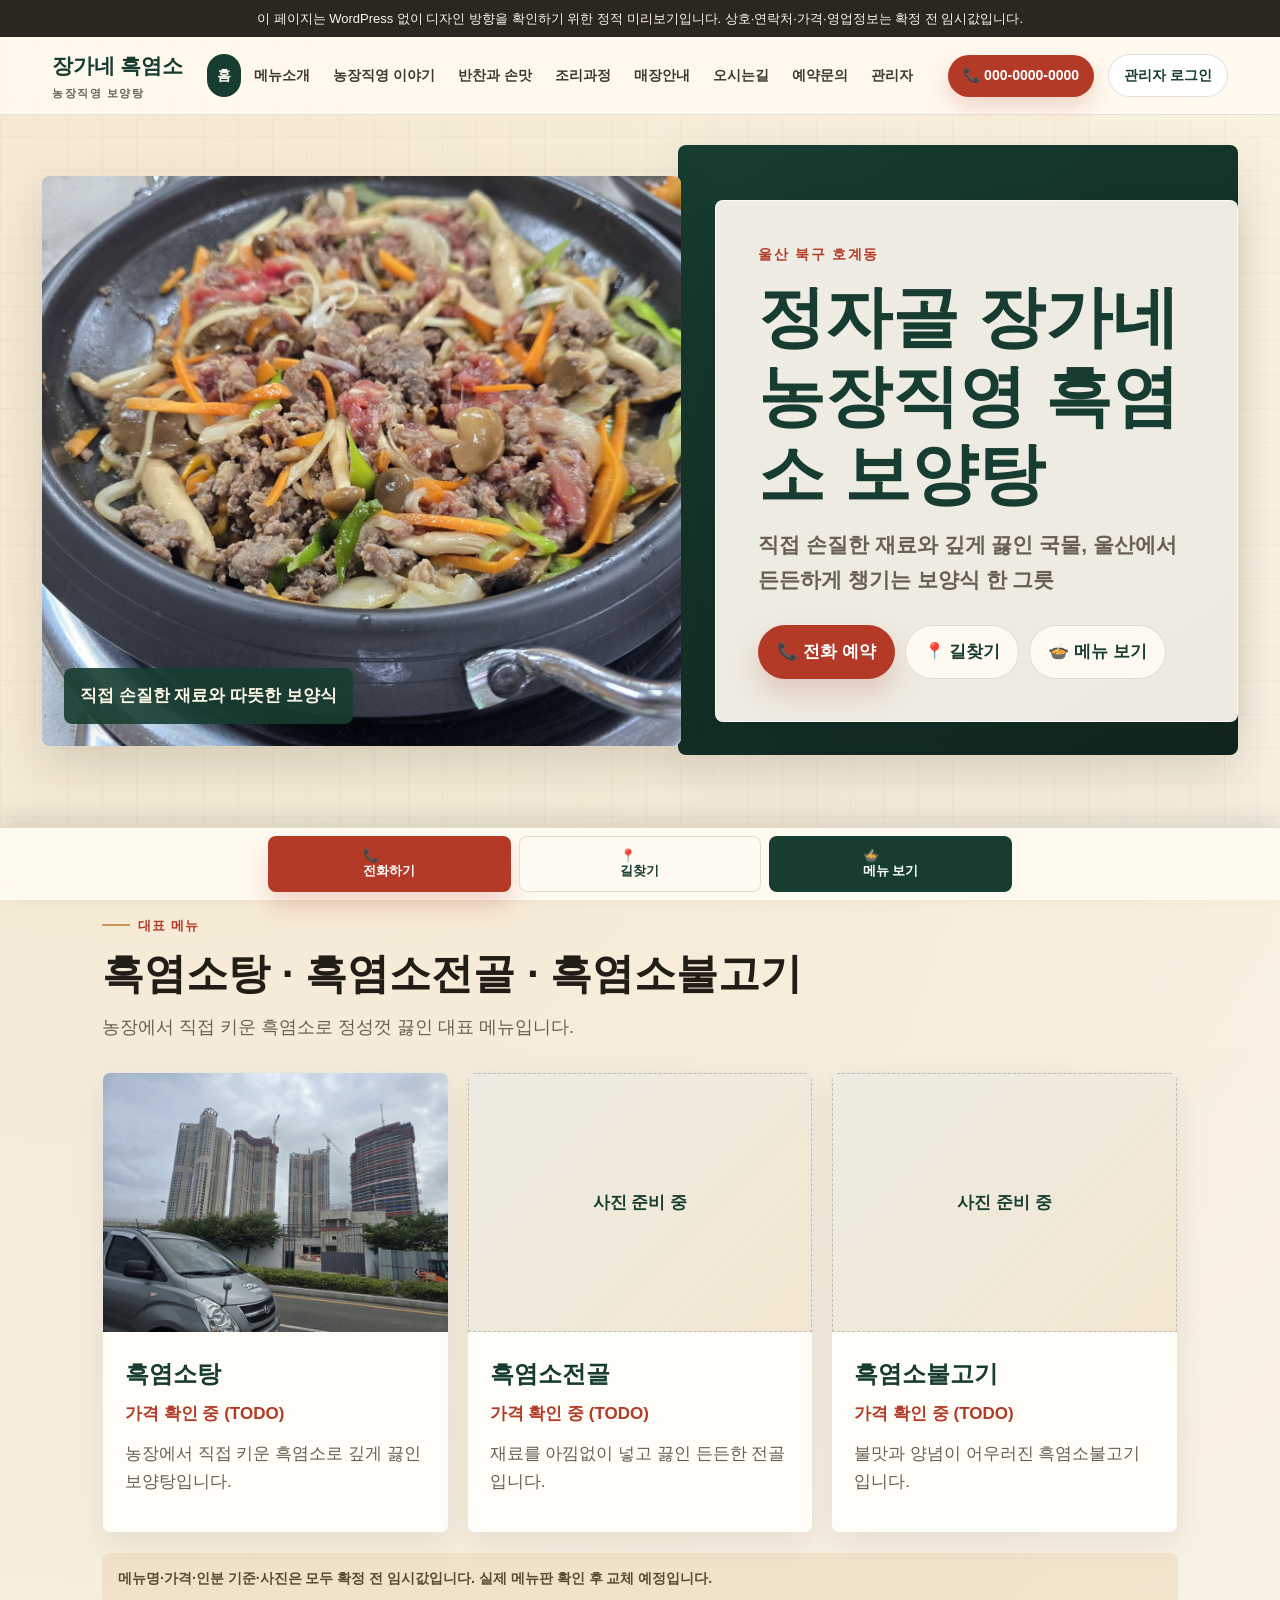
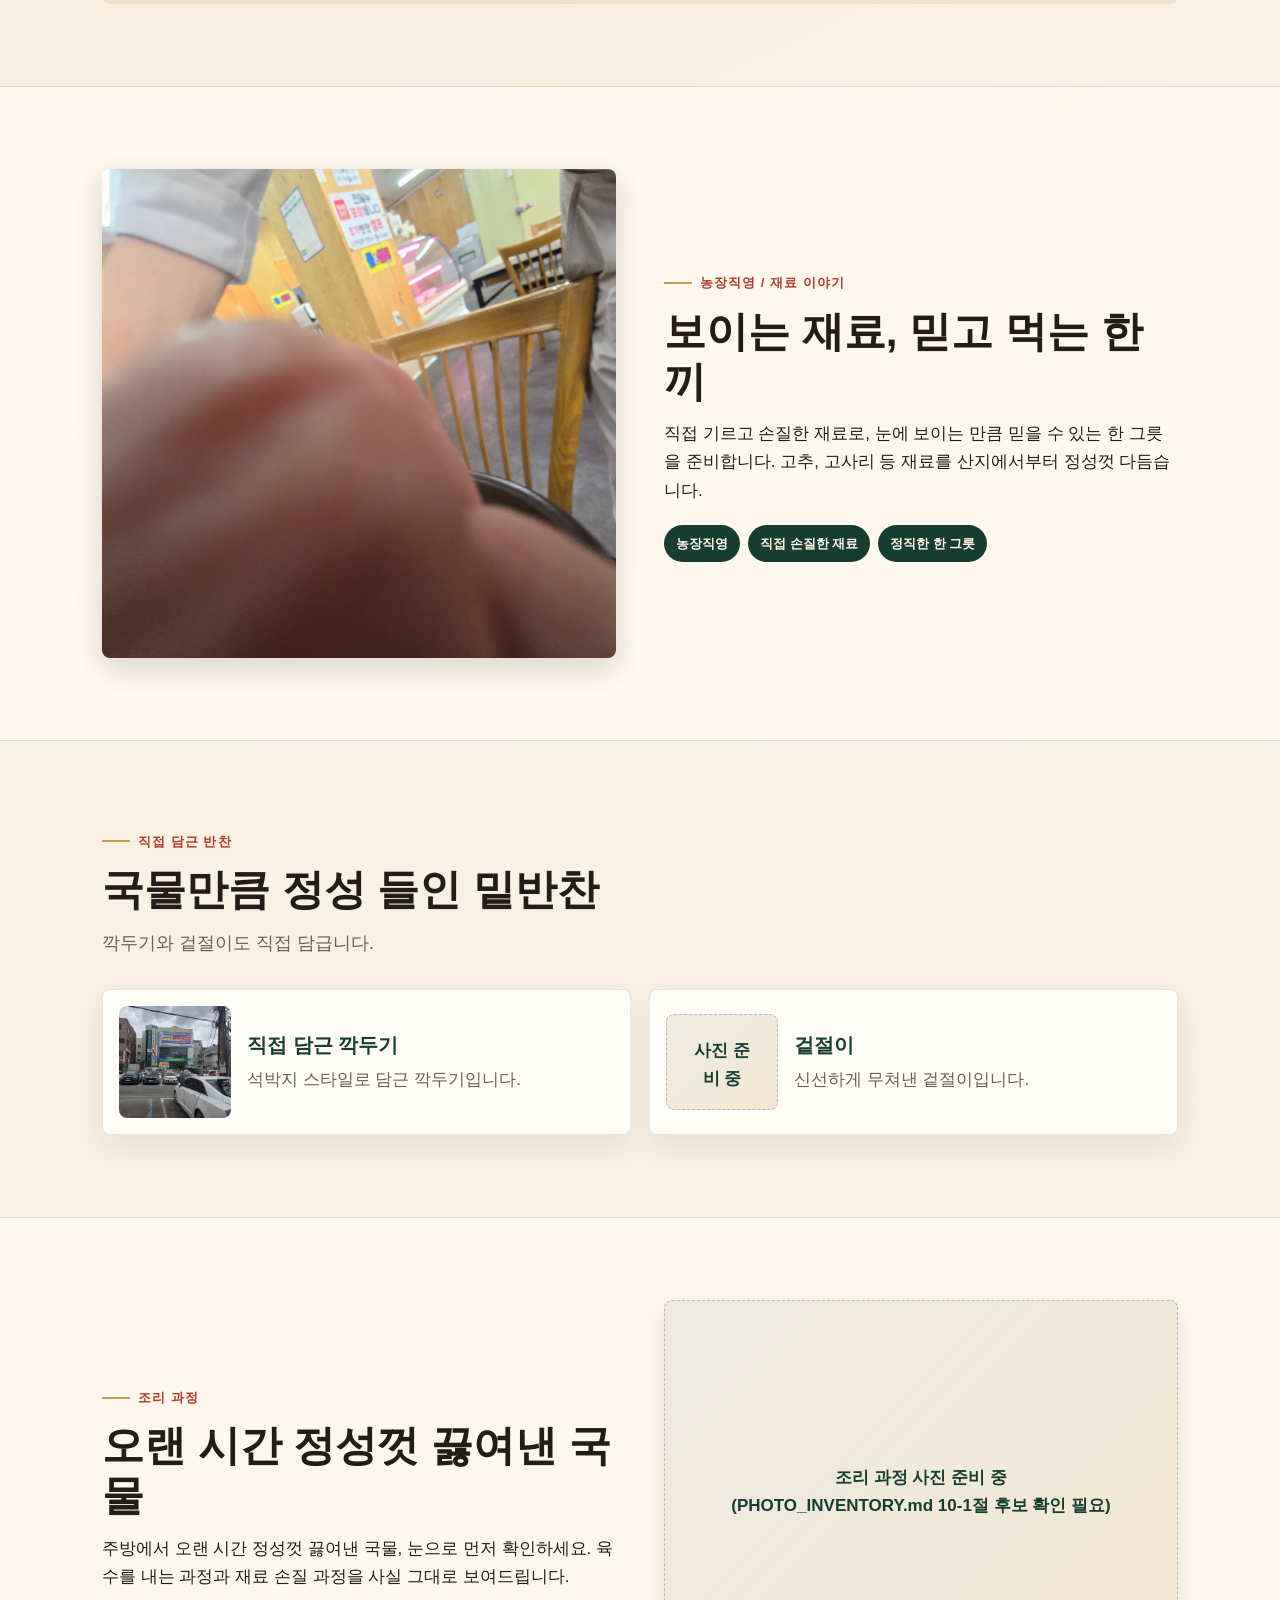
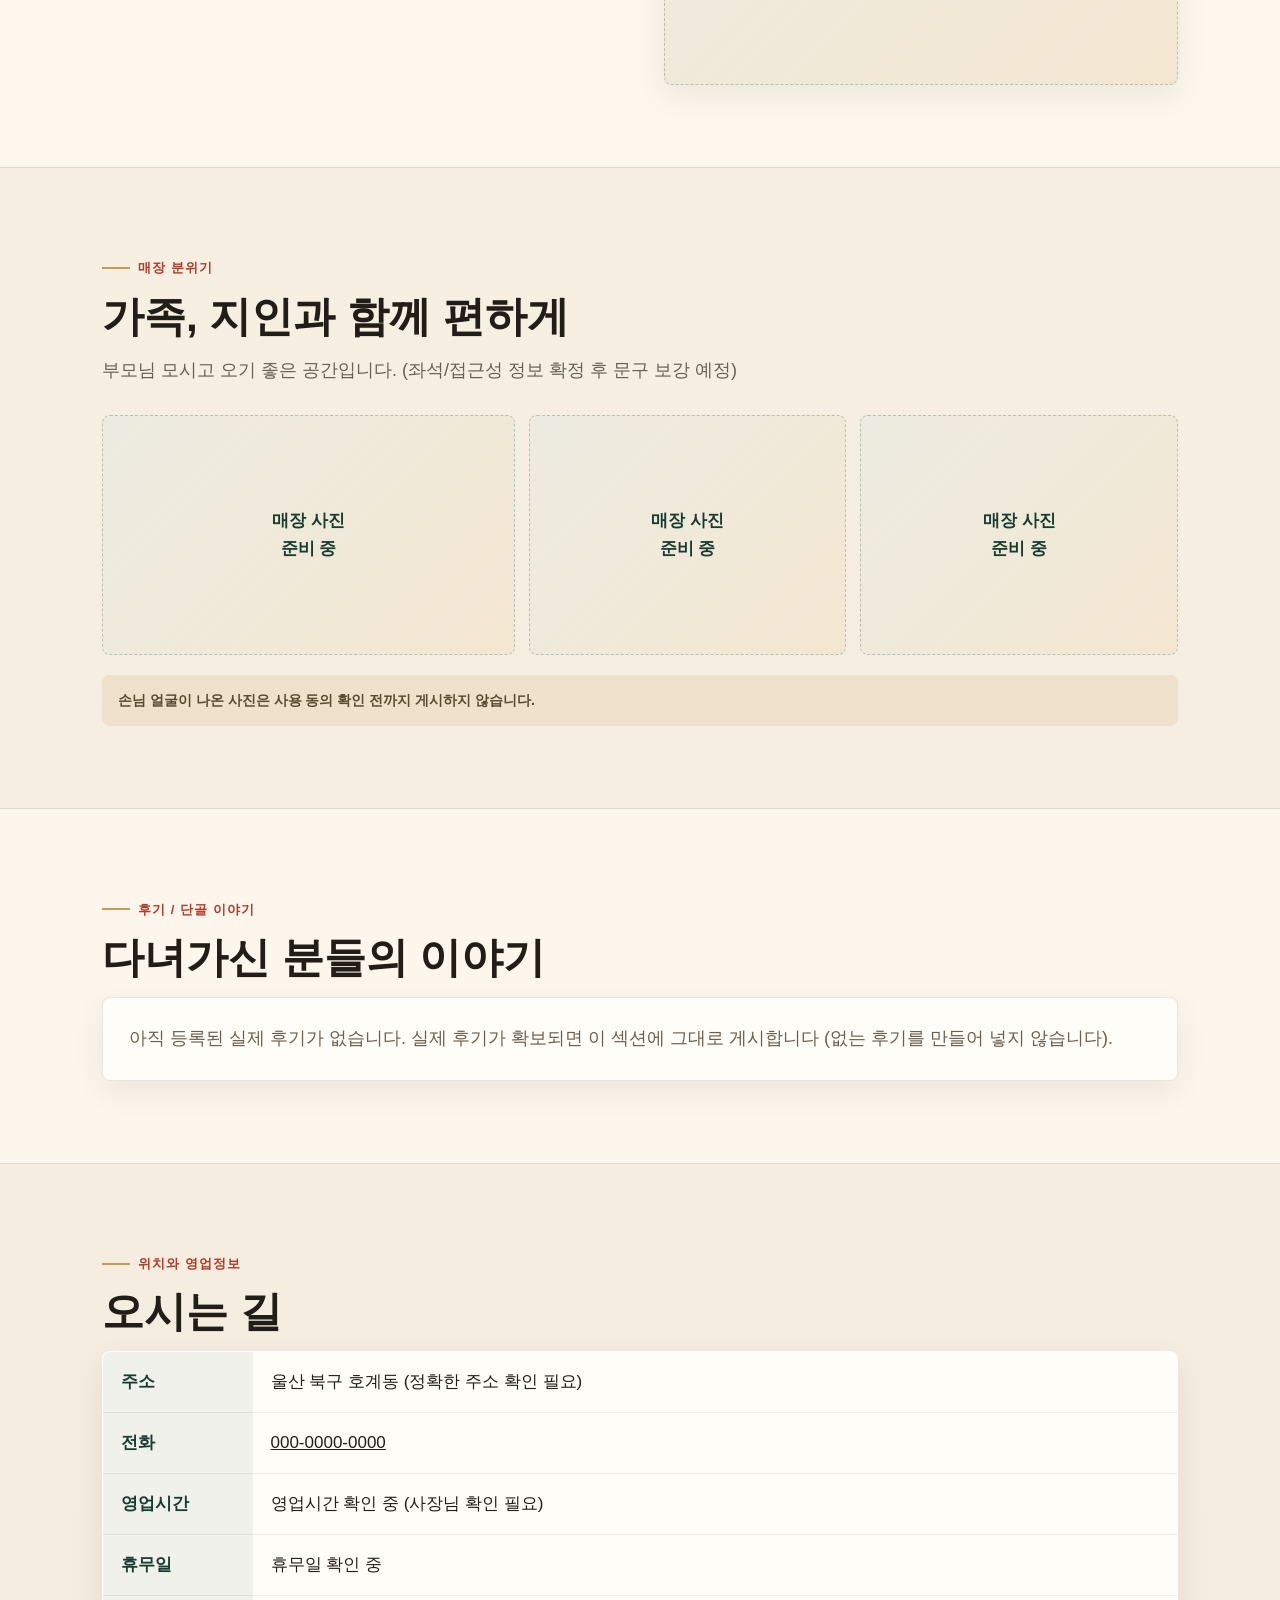
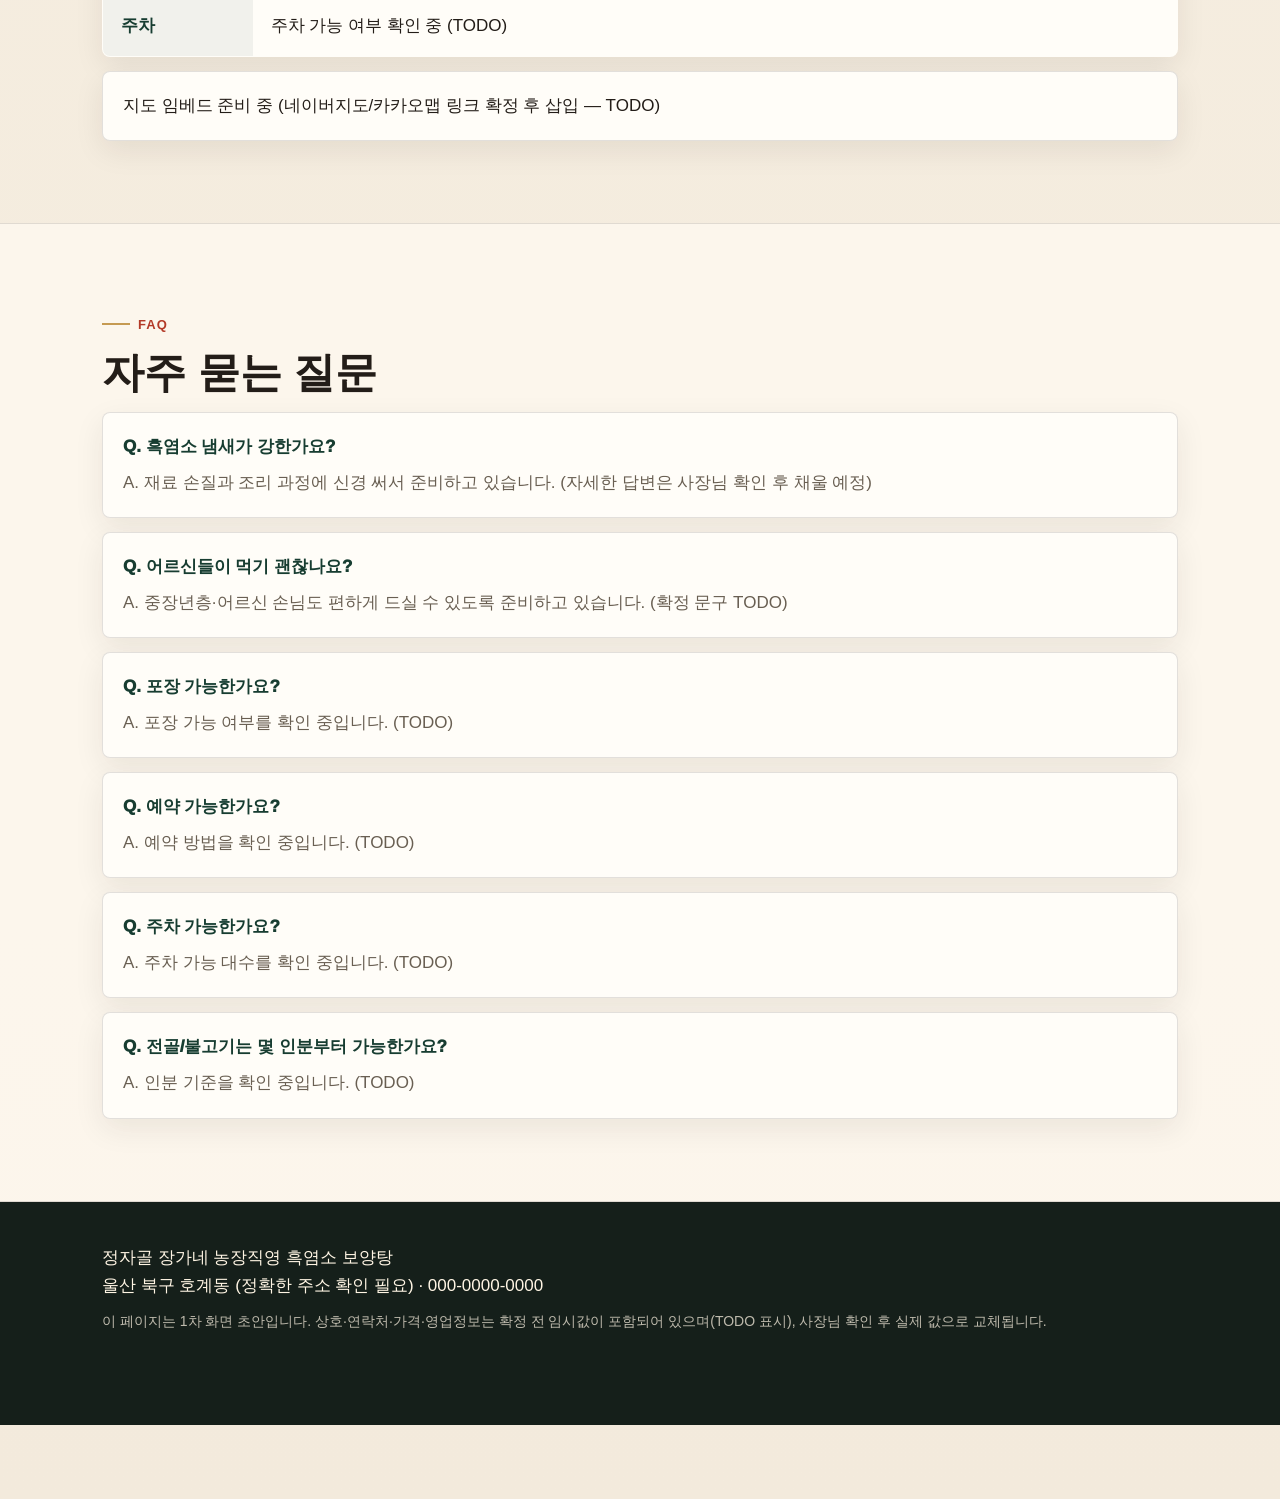
==== preview/index.html @ cb74a93e "feat: 장가네 흑염소 프리미엄 디자인과 관리자 진입 화면 보강" ====
<!DOCTYPE html>
<html lang="ko">
<head>
<meta charset="UTF-8">
<meta name="viewport" content="width=device-width, initial-scale=1">
<title>정자골 장가네 농장직영 흑염소 보양탕 — 정적 미리보기 (1차 초안)</title>
<link rel="stylesheet" href="assets/main.css">
<style>
  .preview-banner {
    background: #2B2620;
    color: #FBF6EC;
    font-size: 13px;
    text-align: center;
    padding: 8px 12px;
  }
</style>
</head>
<body>

<div class="preview-banner">
  이 페이지는 WordPress 없이 디자인 방향을 확인하기 위한 정적 미리보기입니다. 상호·연락처·가격·영업정보는 확정 전 임시값입니다.
</div>

<header class="site-header">
  <div class="site-header__inner">
    <a class="site-header__brand" href="index.html">장가네 흑염소</a>

    <button type="button" class="nav-toggle" id="nav-toggle" aria-controls="site-nav" aria-expanded="false">
      <span class="nav-toggle__icon" aria-hidden="true">☰</span>
      <span class="nav-toggle__label">메뉴</span>
    </button>

    <nav class="site-nav" id="site-nav" aria-label="주 메뉴">
      <ul>
        <li><a href="index.html" class="active" aria-current="page">홈</a></li>
        <li><a href="menu.html">메뉴소개</a></li>
        <li><a href="farm.html">농장직영 이야기</a></li>
        <li><a href="side-dishes.html">반찬과 손맛</a></li>
        <li><a href="cooking.html">조리과정</a></li>
        <li><a href="store.html">매장안내</a></li>
        <li><a href="location.html">오시는길</a></li>
        <li><a href="contact.html">예약문의</a></li>
        <li><a href="admin.html">관리자</a></li>
      </ul>
    </nav>

    <a class="site-header__phone" href="tel:0000000000">📞 000-0000-0000</a>
    <a class="site-header__admin" href="admin.html">관리자 로그인</a>
  </div>
</header>

<main id="main-content">

  <!-- 1. Hero -->
  <section class="hero">
    <div class="hero__image-wrap">
      <img src="../assets/photos_web/hero-01.jpg" alt="정자골 장가네 농장직영 흑염소 보양탕 대표 이미지 (내용 확인 전 임시 배치)">
    </div>
    <div class="hero__body">
      <div class="hero__location">울산 북구 호계동</div>
      <h1 class="hero__title">정자골 장가네 농장직영 흑염소 보양탕</h1>
      <p class="hero__subtitle">직접 손질한 재료와 깊게 끓인 국물, 울산에서 든든하게 챙기는 보양식 한 그릇</p>
      <div class="hero__cta">
        <a class="btn btn--primary" href="tel:0000000000">📞 전화 예약</a>
        <a class="btn btn--outline" href="#map-미설정">📍 길찾기</a>
        <a class="btn btn--outline" href="#menu-section" data-scroll-to="#menu-section">🍲 메뉴 보기</a>
      </div>
    </div>
  </section>

  <!-- 2. 대표 메뉴 -->
  <section id="menu-section" class="section">
    <div class="container">
      <span class="section-eyebrow">대표 메뉴</span>
      <h2>흑염소탕 · 흑염소전골 · 흑염소불고기</h2>
      <p class="section-desc">농장에서 직접 키운 흑염소로 정성껏 끓인 대표 메뉴입니다.</p>

      <div class="menu-grid">
        <div class="menu-card">
          <div class="menu-card__image">
            <img src="../assets/photos_web/menu-01.jpg" alt="흑염소탕 (사진 내용 확인 전 임시 배치)">
          </div>
          <div class="menu-card__body">
            <div class="menu-card__name">흑염소탕</div>
            <div class="menu-card__price">가격 확인 중 (TODO)</div>
            <p class="menu-card__desc">농장에서 직접 키운 흑염소로 깊게 끓인 보양탕입니다.</p>
          </div>
        </div>
        <div class="menu-card">
          <div class="menu-card__image gallery-grid__item--placeholder" style="aspect-ratio:4/3;">사진 준비 중</div>
          <div class="menu-card__body">
            <div class="menu-card__name">흑염소전골</div>
            <div class="menu-card__price">가격 확인 중 (TODO)</div>
            <p class="menu-card__desc">재료를 아낌없이 넣고 끓인 든든한 전골입니다.</p>
          </div>
        </div>
        <div class="menu-card">
          <div class="menu-card__image gallery-grid__item--placeholder" style="aspect-ratio:4/3;">사진 준비 중</div>
          <div class="menu-card__body">
            <div class="menu-card__name">흑염소불고기</div>
            <div class="menu-card__price">가격 확인 중 (TODO)</div>
            <p class="menu-card__desc">불맛과 양념이 어우러진 흑염소불고기입니다.</p>
          </div>
        </div>
      </div>

      <div class="menu-note">
        메뉴명·가격·인분 기준·사진은 모두 확정 전 임시값입니다. 실제 메뉴판 확인 후 교체 예정입니다.
      </div>
    </div>
  </section>

  <!-- 3. 농장직영/재료 이야기 -->
  <section class="section section--alt">
    <div class="container">
      <div class="split">
        <div class="split__image">
          <img src="../assets/photos_web/farm-01.jpg" alt="농장에서 직접 기른 재료 (사진 내용 확인 전 임시 배치)">
        </div>
        <div>
          <span class="section-eyebrow">농장직영 / 재료 이야기</span>
          <h2>보이는 재료, 믿고 먹는 한 끼</h2>
          <p>직접 기르고 손질한 재료로, 눈에 보이는 만큼 믿을 수 있는 한 그릇을 준비합니다.
          고추, 고사리 등 재료를 산지에서부터 정성껏 다듬습니다.</p>
          <div class="trust-tags">
            <span class="trust-tag">농장직영</span>
            <span class="trust-tag">직접 손질한 재료</span>
            <span class="trust-tag">정직한 한 그릇</span>
          </div>
        </div>
      </div>
    </div>
  </section>

  <!-- 4. 직접 담근 반찬 -->
  <section class="section">
    <div class="container">
      <span class="section-eyebrow">직접 담근 반찬</span>
      <h2>국물만큼 정성 들인 밑반찬</h2>
      <p class="section-desc">깍두기와 겉절이도 직접 담급니다.</p>

      <div class="dish-grid">
        <div class="dish-card">
          <div class="dish-card__image">
            <img src="../assets/photos_web/dish-01.jpg" alt="직접 담근 깍두기 (사진 내용 확인 전 임시 배치)">
          </div>
          <div>
            <div class="dish-card__name">직접 담근 깍두기</div>
            <p class="dish-card__desc">석박지 스타일로 담근 깍두기입니다.</p>
          </div>
        </div>
        <div class="dish-card">
          <div class="dish-card__image gallery-grid__item--placeholder" style="width:96px;height:96px;">사진 준비 중</div>
          <div>
            <div class="dish-card__name">겉절이</div>
            <p class="dish-card__desc">신선하게 무쳐낸 겉절이입니다.</p>
          </div>
        </div>
      </div>
    </div>
  </section>

  <!-- 5. 조리 과정 -->
  <section class="section section--alt">
    <div class="container">
      <div class="split split--reverse">
        <div class="split__image gallery-grid__item--placeholder" style="aspect-ratio:4/3;">
          조리 과정 사진 준비 중<br>(PHOTO_INVENTORY.md 10-1절 후보 확인 필요)
        </div>
        <div>
          <span class="section-eyebrow">조리 과정</span>
          <h2>오랜 시간 정성껏 끓여낸 국물</h2>
          <p>주방에서 오랜 시간 정성껏 끓여낸 국물, 눈으로 먼저 확인하세요.
          육수를 내는 과정과 재료 손질 과정을 사실 그대로 보여드립니다.</p>
        </div>
      </div>
    </div>
  </section>

  <!-- 6. 매장 분위기 -->
  <section class="section">
    <div class="container">
      <span class="section-eyebrow">매장 분위기</span>
      <h2>가족, 지인과 함께 편하게</h2>
      <p class="section-desc">부모님 모시고 오기 좋은 공간입니다. (좌석/접근성 정보 확정 후 문구 보강 예정)</p>

      <div class="gallery-grid">
        <div class="gallery-grid__item gallery-grid__item--placeholder">매장 사진<br>준비 중</div>
        <div class="gallery-grid__item gallery-grid__item--placeholder">매장 사진<br>준비 중</div>
        <div class="gallery-grid__item gallery-grid__item--placeholder">매장 사진<br>준비 중</div>
      </div>
      <div class="menu-note">
        손님 얼굴이 나온 사진은 사용 동의 확인 전까지 게시하지 않습니다.
      </div>
    </div>
  </section>

  <!-- 7. 후기/단골 이야기 -->
  <section class="section section--alt">
    <div class="container">
      <span class="section-eyebrow">후기 / 단골 이야기</span>
      <h2>다녀가신 분들의 이야기</h2>
      <div class="review-card">
        아직 등록된 실제 후기가 없습니다. 실제 후기가 확보되면 이 섹션에 그대로 게시합니다
        (없는 후기를 만들어 넣지 않습니다).
      </div>
    </div>
  </section>

  <!-- 8. 위치와 영업정보 -->
  <section class="section">
    <div class="container">
      <span class="section-eyebrow">위치와 영업정보</span>
      <h2>오시는 길</h2>

      <table class="info-table">
        <tr><th>주소</th><td>울산 북구 호계동 (정확한 주소 확인 필요)</td></tr>
        <tr><th>전화</th><td><a href="tel:0000000000">000-0000-0000</a></td></tr>
        <tr><th>영업시간</th><td>영업시간 확인 중 (사장님 확인 필요)</td></tr>
        <tr><th>휴무일</th><td>휴무일 확인 중</td></tr>
        <tr><th>주차</th><td>주차 가능 여부 확인 중 (TODO)</td></tr>
      </table>

      <div class="map-embed-placeholder">
        지도 임베드 준비 중 (네이버지도/카카오맵 링크 확정 후 삽입 — TODO)
      </div>
    </div>
  </section>

  <!-- 9. FAQ -->
  <section class="section section--alt">
    <div class="container">
      <span class="section-eyebrow">FAQ</span>
      <h2>자주 묻는 질문</h2>

      <div class="faq-item">
        <div class="faq-item__q"><span>Q.</span> 흑염소 냄새가 강한가요?</div>
        <p class="faq-item__a">A. 재료 손질과 조리 과정에 신경 써서 준비하고 있습니다. (자세한 답변은 사장님 확인 후 채울 예정)</p>
      </div>
      <div class="faq-item">
        <div class="faq-item__q"><span>Q.</span> 어르신들이 먹기 괜찮나요?</div>
        <p class="faq-item__a">A. 중장년층·어르신 손님도 편하게 드실 수 있도록 준비하고 있습니다. (확정 문구 TODO)</p>
      </div>
      <div class="faq-item">
        <div class="faq-item__q"><span>Q.</span> 포장 가능한가요?</div>
        <p class="faq-item__a">A. 포장 가능 여부를 확인 중입니다. (TODO)</p>
      </div>
      <div class="faq-item">
        <div class="faq-item__q"><span>Q.</span> 예약 가능한가요?</div>
        <p class="faq-item__a">A. 예약 방법을 확인 중입니다. (TODO)</p>
      </div>
      <div class="faq-item">
        <div class="faq-item__q"><span>Q.</span> 주차 가능한가요?</div>
        <p class="faq-item__a">A. 주차 가능 대수를 확인 중입니다. (TODO)</p>
      </div>
      <div class="faq-item">
        <div class="faq-item__q"><span>Q.</span> 전골/불고기는 몇 인분부터 가능한가요?</div>
        <p class="faq-item__a">A. 인분 기준을 확인 중입니다. (TODO)</p>
      </div>
    </div>
  </section>

</main>

<footer class="site-footer">
  <div class="container">
    <div>정자골 장가네 농장직영 흑염소 보양탕</div>
    <div>울산 북구 호계동 (정확한 주소 확인 필요) · 000-0000-0000</div>
    <div class="site-footer__notice">
      이 페이지는 1차 화면 초안입니다. 상호·연락처·가격·영업정보는 확정 전 임시값이 포함되어
      있으며(TODO 표시), 사장님 확인 후 실제 값으로 교체됩니다.
    </div>
  </div>
</footer>

<!-- 10. 하단/플로팅 CTA -->
<nav class="contact-floating" aria-label="바로 연락하기">
  <div class="contact-floating__inner">
    <a class="btn btn--primary" href="tel:0000000000">📞<br>전화하기</a>
    <a class="btn btn--outline" href="#map-미설정">📍<br>길찾기</a>
    <a class="btn btn--red" href="#menu-section" data-scroll-to="#menu-section">🍲<br>메뉴 보기</a>
  </div>
</nav>

<script src="assets/main.js"></script>
</body>
</html>
---- preview/assets/main.css ----
/* ==========================================================================
   장가네 흑염소 — premium restaurant shell
   실제 사진 중심 / WordPress 기본 관리자 로그인 / 공통 헤더·푸터 유지
   ========================================================================== */

:root {
  --bg: #f7f0e3;
  --paper: #fffaf1;
  --paper-strong: #fffdf8;
  --ink: #231d18;
  --muted: #695f52;
  --green: #173d31;
  --green-2: #245640;
  --red: #b33a27;
  --red-2: #d85c42;
  --brass: #c59a52;
  --brass-soft: #f1dfb8;
  --line: rgba(35, 29, 24, 0.13);
  --shadow: 0 20px 48px rgba(34, 25, 14, 0.14);
  --shadow-soft: 0 10px 30px rgba(34, 25, 14, 0.08);
  --radius: 8px;
  --font-base: "Noto Sans KR", "Apple SD Gothic Neo", -apple-system, BlinkMacSystemFont, sans-serif;
  --floating-cta-height: 74px;
}

* { box-sizing: border-box; }
html { -webkit-text-size-adjust: 100%; scroll-behavior: smooth; }
body {
  margin: 0;
  font-family: var(--font-base);
  color: var(--ink);
  background:
    radial-gradient(circle at 12% 5%, rgba(197, 154, 82, 0.18), transparent 32%),
    linear-gradient(180deg, #fff9ed 0%, var(--bg) 45%, #f3eadc 100%);
  font-size: 17px;
  line-height: 1.65;
  padding-bottom: var(--floating-cta-height);
}
body::before {
  content: "";
  position: fixed;
  inset: 0;
  z-index: -1;
  pointer-events: none;
  background-image: linear-gradient(rgba(35,29,24,.025) 1px, transparent 1px), linear-gradient(90deg, rgba(35,29,24,.025) 1px, transparent 1px);
  background-size: 34px 34px;
}
img { max-width: 100%; display: block; border-radius: var(--radius); object-fit: cover; }
a { color: inherit; }
.container { width: 100%; max-width: 1120px; margin: 0 auto; padding: 0 22px; }
h1, h2, h3 { line-height: 1.18; margin: 0 0 14px; letter-spacing: 0; }
h1 { font-size: clamp(38px, 5.2vw, 76px); font-weight: 900; }
h2 { font-size: clamp(28px, 3.3vw, 46px); font-weight: 900; }
h3 { font-size: 21px; font-weight: 850; }
p { margin: 0 0 14px; }

.preview-banner {
  background: var(--green);
  color: #fff8e8;
  font-size: 13px;
  text-align: center;
  padding: 8px 12px;
}

.section { padding: 82px 0; position: relative; }
.section--alt { background: rgba(255, 250, 241, 0.72); border-block: 1px solid var(--line); }
.section-eyebrow {
  display: inline-flex;
  align-items: center;
  gap: 8px;
  color: var(--red);
  font-size: 13px;
  font-weight: 900;
  letter-spacing: .08em;
  text-transform: uppercase;
  margin-bottom: 13px;
}
.section-eyebrow::before { content: ""; width: 28px; height: 2px; background: var(--brass); }
.section-desc { color: var(--muted); max-width: 720px; margin-bottom: 30px; font-size: 18px; }

.site-header {
  position: sticky;
  top: 0;
  z-index: 80;
  background: rgba(255, 250, 241, 0.88);
  backdrop-filter: blur(14px);
  border-bottom: 1px solid rgba(35,29,24,.1);
}
.site-header__inner {
  max-width: 1220px;
  margin: 0 auto;
  padding: 12px 22px;
  display: grid;
  grid-template-columns: auto 1fr auto auto;
  align-items: center;
  gap: 14px;
}
.site-header__brand {
  display: inline-grid;
  gap: 0;
  color: var(--green);
  text-decoration: none;
  font-weight: 950;
  font-size: 21px;
  letter-spacing: -.01em;
  white-space: nowrap;
}
.site-header__brand::after {
  content: "농장직영 보양탕";
  color: var(--muted);
  font-weight: 800;
  font-size: 11px;
  letter-spacing: .14em;
}
.nav-toggle { display: none; }
.site-nav ul {
  display: flex;
  justify-content: center;
  align-items: center;
  gap: 3px;
  list-style: none;
  margin: 0;
  padding: 0;
}
.site-nav a {
  display: block;
  padding: 10px 10px;
  border-radius: 999px;
  color: #40382f;
  text-decoration: none;
  font-size: 14px;
  font-weight: 850;
  white-space: nowrap;
}
.site-nav a:hover, .site-nav a.active { background: var(--green); color: #fffaf1; }
.site-header__phone, .site-header__admin {
  display: inline-flex;
  align-items: center;
  justify-content: center;
  min-height: 42px;
  padding: 9px 15px;
  border-radius: 999px;
  text-decoration: none;
  font-weight: 900;
  font-size: 14px;
  white-space: nowrap;
}
.site-header__phone { background: var(--red); color: #fff; box-shadow: 0 10px 20px rgba(179,58,39,.18); }
.site-header__admin { background: #fff; color: var(--green); border: 1px solid var(--line); }

.hero {
  position: relative;
  min-height: 710px;
  display: grid;
  grid-template-columns: minmax(0, 1.1fr) minmax(360px, .9fr);
  gap: 34px;
  align-items: center;
  max-width: 1240px;
  margin: 0 auto;
  padding: 58px 22px 76px;
}
.hero::before {
  content: "";
  position: absolute;
  inset: 30px 22px 70px auto;
  width: min(48%, 560px);
  background: linear-gradient(145deg, var(--green), #10251e);
  border-radius: 8px;
  box-shadow: var(--shadow);
  z-index: -1;
}
.hero__image-wrap {
  position: relative;
  min-height: 570px;
  border-radius: 8px;
  overflow: hidden;
  box-shadow: var(--shadow);
  background: #d9c8aa;
}
.hero__image-wrap img { width: 100%; height: 570px; border-radius: 0; }
.hero__image-wrap::after {
  content: "직접 손질한 재료와 따뜻한 보양식";
  position: absolute;
  left: 22px;
  bottom: 22px;
  max-width: 310px;
  padding: 14px 16px;
  border-radius: 8px;
  background: rgba(23, 61, 49, .9);
  color: #fff7e6;
  font-weight: 900;
  box-shadow: var(--shadow-soft);
}
.hero__body {
  position: relative;
  padding: 42px;
  background: rgba(255, 250, 241, .93);
  border: 1px solid rgba(255,255,255,.7);
  border-radius: 8px;
  box-shadow: var(--shadow-soft);
}
.hero__location { color: var(--red); font-weight: 950; letter-spacing: .12em; font-size: 14px; margin-bottom: 12px; }
.hero__title { color: var(--green); }
.hero__subtitle { color: var(--muted); font-size: 21px; font-weight: 650; margin-bottom: 28px; }
.hero__cta { display: flex; flex-wrap: wrap; gap: 10px; }
.btn {
  display: inline-flex;
  align-items: center;
  justify-content: center;
  gap: 7px;
  min-height: 48px;
  padding: 12px 18px;
  border-radius: 999px;
  border: 1px solid transparent;
  font-weight: 950;
  text-decoration: none;
  transition: transform .16s ease, box-shadow .16s ease, background .16s ease;
}
.btn:hover { transform: translateY(-1px); }
.btn--primary { background: var(--red); color: #fff; box-shadow: 0 14px 26px rgba(179,58,39,.2); }
.btn--outline { background: #fffaf1; color: var(--green); border-color: var(--line); }

.menu-grid { display: grid; grid-template-columns: repeat(3, 1fr); gap: 18px; }
.menu-card, .dish-card, .review-card, .info-table, .admin-panel, .feature-panel {
  background: var(--paper-strong);
  border: 1px solid rgba(35,29,24,.1);
  border-radius: 8px;
  box-shadow: var(--shadow-soft);
}
.menu-card { overflow: hidden; }
.menu-card__image img, .menu-card__image { width: 100%; aspect-ratio: 4 / 3; border-radius: 0; }
.menu-card__body { padding: 22px; }
.menu-card__name { color: var(--green); font-size: 24px; font-weight: 950; margin-bottom: 6px; }
.menu-card__price { color: var(--red); font-weight: 900; margin-bottom: 12px; }
.menu-card__desc { color: var(--muted); }
.menu-note {
  margin-top: 20px;
  padding: 14px 16px;
  border-radius: 8px;
  background: rgba(197,154,82,.15);
  color: #594a34;
  font-size: 14px;
  font-weight: 750;
}

.split { display: grid; grid-template-columns: 1fr 1fr; gap: 48px; align-items: center; }
.split--reverse .split__image { order: 2; }
.split__image img, .split__image { width: 100%; aspect-ratio: 1.05 / 1; border-radius: 8px; box-shadow: var(--shadow-soft); }
.trust-tags { display: flex; flex-wrap: wrap; gap: 8px; margin-top: 20px; }
.trust-tag { padding: 8px 12px; border-radius: 999px; background: var(--green); color: #fff8e8; font-size: 13px; font-weight: 900; }

.dish-grid { display: grid; grid-template-columns: repeat(2, 1fr); gap: 18px; }
.dish-card { display: flex; gap: 16px; align-items: center; padding: 16px; }
.dish-card__image img, .dish-card__image { width: 112px; height: 112px; flex: 0 0 112px; border-radius: 8px; }
.dish-card__name { color: var(--green); font-size: 20px; font-weight: 950; }
.dish-card__desc { color: var(--muted); margin: 4px 0 0; }
.gallery-grid { display: grid; grid-template-columns: 1.3fr 1fr 1fr; gap: 14px; }
.gallery-grid__item { min-height: 240px; border-radius: 8px; overflow: hidden; }
.gallery-grid__item--placeholder {
  display: grid;
  place-items: center;
  padding: 22px;
  text-align: center;
  color: var(--green);
  font-weight: 900;
  background:
    linear-gradient(135deg, rgba(23,61,49,.08), rgba(197,154,82,.2)),
    #fffaf1;
  border: 1px dashed rgba(23,61,49,.24);
}
.review-card { padding: 26px; color: var(--muted); font-size: 18px; }
.info-table { width: 100%; border-collapse: collapse; overflow: hidden; }
.info-table th, .info-table td { text-align: left; padding: 16px 18px; border-bottom: 1px solid rgba(35,29,24,.08); }
.info-table th { width: 150px; color: var(--green); background: rgba(23,61,49,.06); }

.page-intro {
  padding: 64px 0 22px;
  background: linear-gradient(135deg, rgba(23,61,49,.94), rgba(35,69,51,.86)), url("../../assets/photos_web/hero-02.jpg") center/cover;
  color: #fffaf1;
  margin-bottom: 0;
}
.page-intro .container { max-width: 1120px; }
.page-intro__breadcrumb { color: rgba(255,250,241,.78); font-size: 14px; font-weight: 750; margin-bottom: 10px; }
.page-intro__breadcrumb a { color: #fff; text-decoration: none; }
.page-intro h1 { color: #fffaf1; font-size: clamp(34px, 4vw, 56px); }
.page-intro__desc { color: rgba(255,250,241,.86); max-width: 760px; font-size: 18px; }
.process-steps { display: grid; grid-template-columns: repeat(3, 1fr); gap: 14px; margin-top: 24px; }
.process-step, .feature-panel { padding: 22px; }
.process-step__num { color: var(--red); font-weight: 950; font-size: 14px; }
.process-step__title { color: var(--green); font-weight: 950; font-size: 20px; margin-top: 4px; }
.process-step__desc { color: var(--muted); margin: 8px 0 0; }

.admin-panel { padding: 28px; max-width: 720px; margin: 28px auto; }
.admin-panel__grid { display: grid; grid-template-columns: 1fr 1fr; gap: 14px; margin-top: 18px; }
.admin-login-card {
  padding: 22px;
  border-radius: 8px;
  background: #fffaf1;
  border: 1px solid var(--line);
}
.admin-login-card strong { display: block; color: var(--green); margin-bottom: 6px; font-size: 18px; }

.site-footer { background: #151f1a; color: #fff5e4; padding: 42px 0 92px; }
.site-footer a { color: inherit; }
.footer-grid { display: grid; grid-template-columns: 1.2fr 1fr 1fr; gap: 24px; }
.footer-title { font-size: 22px; font-weight: 950; color: #fff; margin-bottom: 10px; }
.footer-muted { color: rgba(255,245,228,.72); font-size: 14px; }

.floating-cta {
  position: fixed;
  left: 0; right: 0; bottom: 0;
  z-index: 100;
  display: grid;
  grid-template-columns: repeat(4, 1fr);
  background: rgba(255,250,241,.96);
  border-top: 1px solid rgba(35,29,24,.12);
  box-shadow: 0 -10px 24px rgba(35,29,24,.12);
  backdrop-filter: blur(12px);
}
.floating-cta a {
  min-height: var(--floating-cta-height);
  display: grid;
  place-items: center;
  gap: 2px;
  text-align: center;
  color: var(--green);
  text-decoration: none;
  font-weight: 950;
  font-size: 13px;
  border-right: 1px solid rgba(35,29,24,.08);
}
.floating-cta a:first-child { background: var(--red); color: #fff; }

@media (max-width: 1080px) {
  .site-header__inner { grid-template-columns: auto auto 1fr; }
  .nav-toggle { display: inline-flex; align-items: center; justify-content: center; gap: 6px; background: #fff; border: 1px solid var(--line); border-radius: 999px; padding: 9px 13px; color: var(--green); font-weight: 900; cursor: pointer; }
  .site-nav { display: none; grid-column: 1 / -1; }
  .site-nav.is-open { display: block; }
  .site-nav ul { justify-content: flex-start; flex-wrap: wrap; padding-top: 10px; border-top: 1px solid var(--line); }
  .site-header__admin { display: none; }
  .hero { grid-template-columns: 1fr; min-height: 0; padding-top: 32px; }
  .hero::before { display: none; }
  .hero__image-wrap { min-height: 420px; order: 2; }
  .hero__image-wrap img { height: 420px; }
  .hero__body { order: 1; padding: 30px; }
}
@media (max-width: 760px) {
  body { font-size: 16px; }
  .container { padding: 0 16px; }
  .section { padding: 56px 0; }
  .site-header__inner { padding: 10px 14px; grid-template-columns: 1fr auto; }
  .site-header__phone { grid-column: 1 / -1; width: 100%; }
  .hero { padding: 24px 14px 52px; }
  .hero__body { padding: 24px; }
  .hero__image-wrap, .hero__image-wrap img { min-height: 320px; height: 320px; }
  .menu-grid, .dish-grid, .split, .process-steps, .footer-grid, .admin-panel__grid { grid-template-columns: 1fr; }
  .split--reverse .split__image { order: 0; }
  .gallery-grid { grid-template-columns: 1fr; }
  .floating-cta a { font-size: 12px; }
}

/* 기존 contact-floating 마크업 호환 */
.contact-floating {
  position: fixed;
  left: 0;
  right: 0;
  bottom: 0;
  z-index: 100;
  background: rgba(255,250,241,.96);
  border-top: 1px solid rgba(35,29,24,.12);
  box-shadow: 0 -10px 24px rgba(35,29,24,.12);
  backdrop-filter: blur(12px);
}
.contact-floating__inner {
  display: grid;
  grid-template-columns: repeat(3, 1fr);
  max-width: 760px;
  margin: 0 auto;
  padding: 8px;
  gap: 8px;
}
.contact-floating .btn {
  min-height: 56px;
  border-radius: 8px;
  padding: 8px 10px;
  font-size: 13px;
  line-height: 1.15;
}
.btn--red { background: var(--green); color: #fff; }
.site-footer__notice { color: rgba(255,245,228,.72); font-size: 14px; margin-top: 10px; }
.map-embed-placeholder, .faq-item {
  background: var(--paper-strong);
  border: 1px solid var(--line);
  border-radius: 8px;
  padding: 20px;
  margin-top: 14px;
  box-shadow: var(--shadow-soft);
}
.faq-item__q { color: var(--green); font-weight: 950; }
.faq-item__a { color: var(--muted); margin: 8px 0 0; }
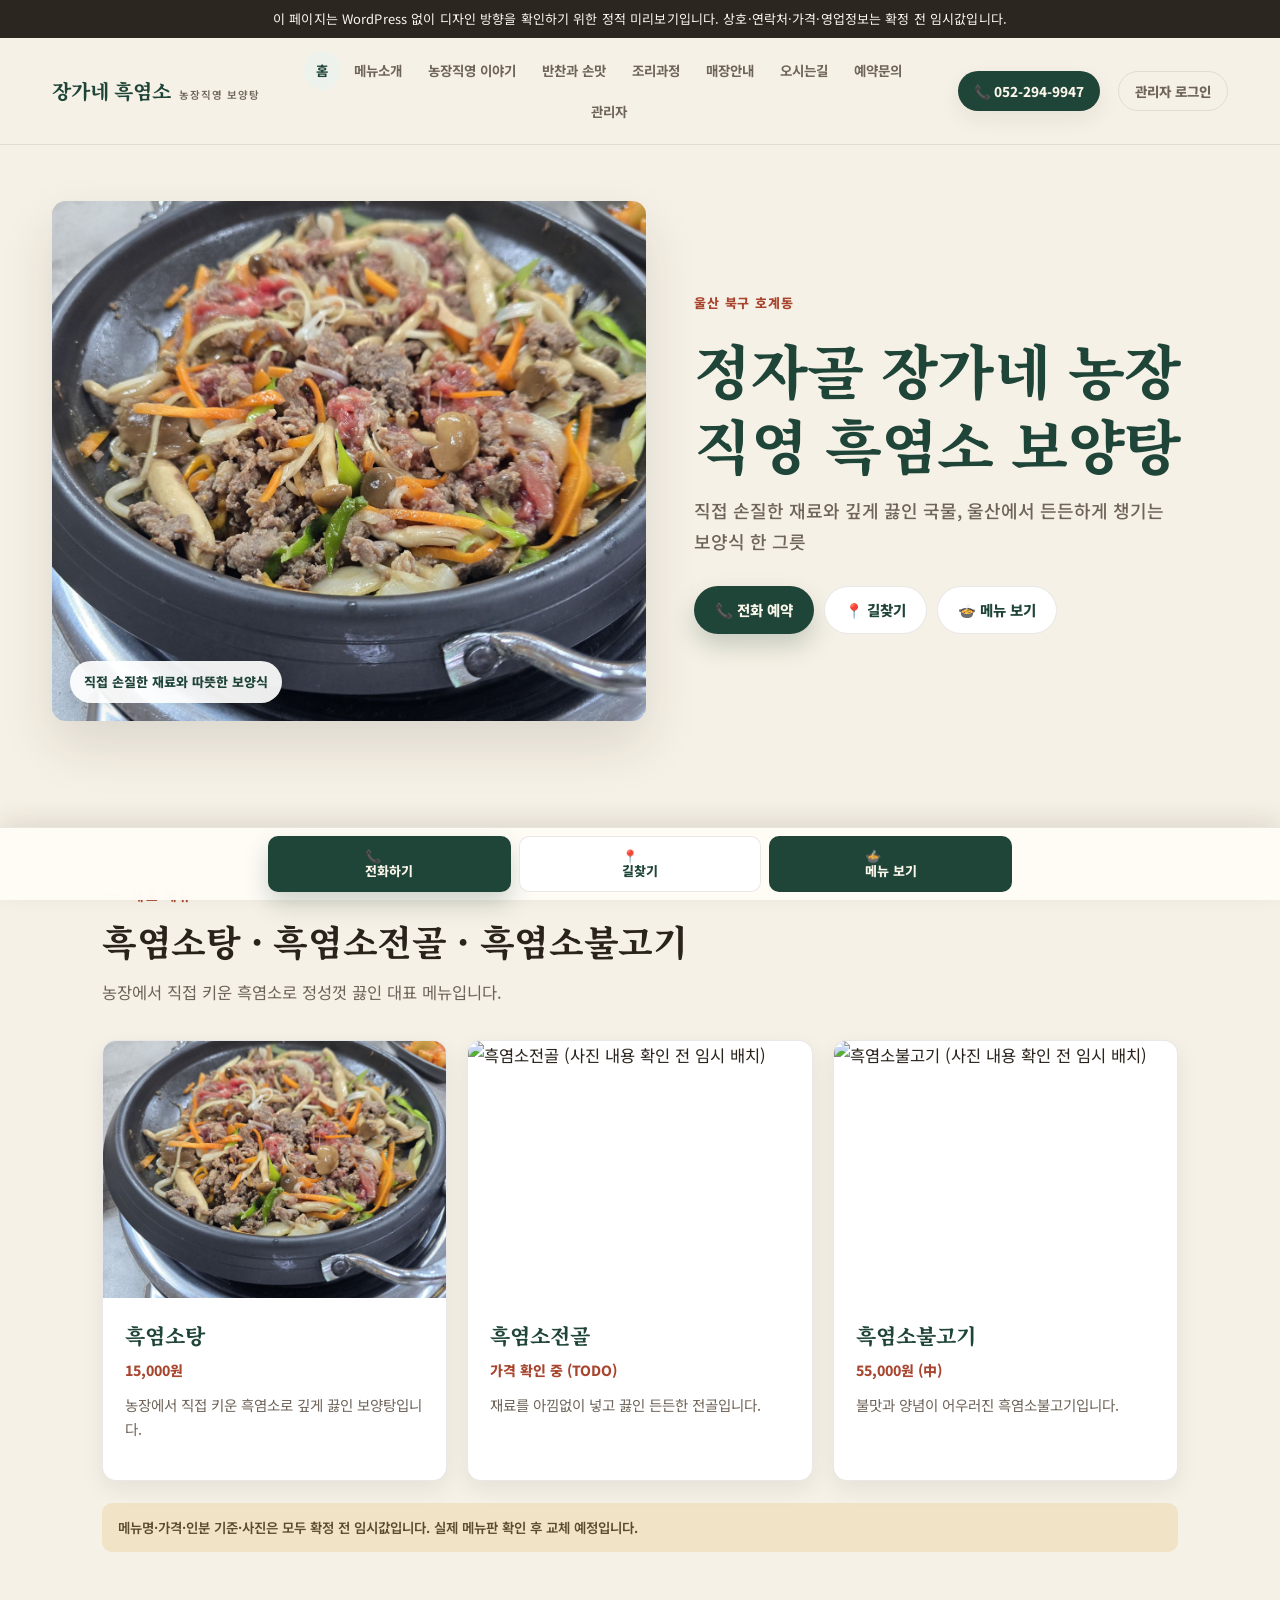
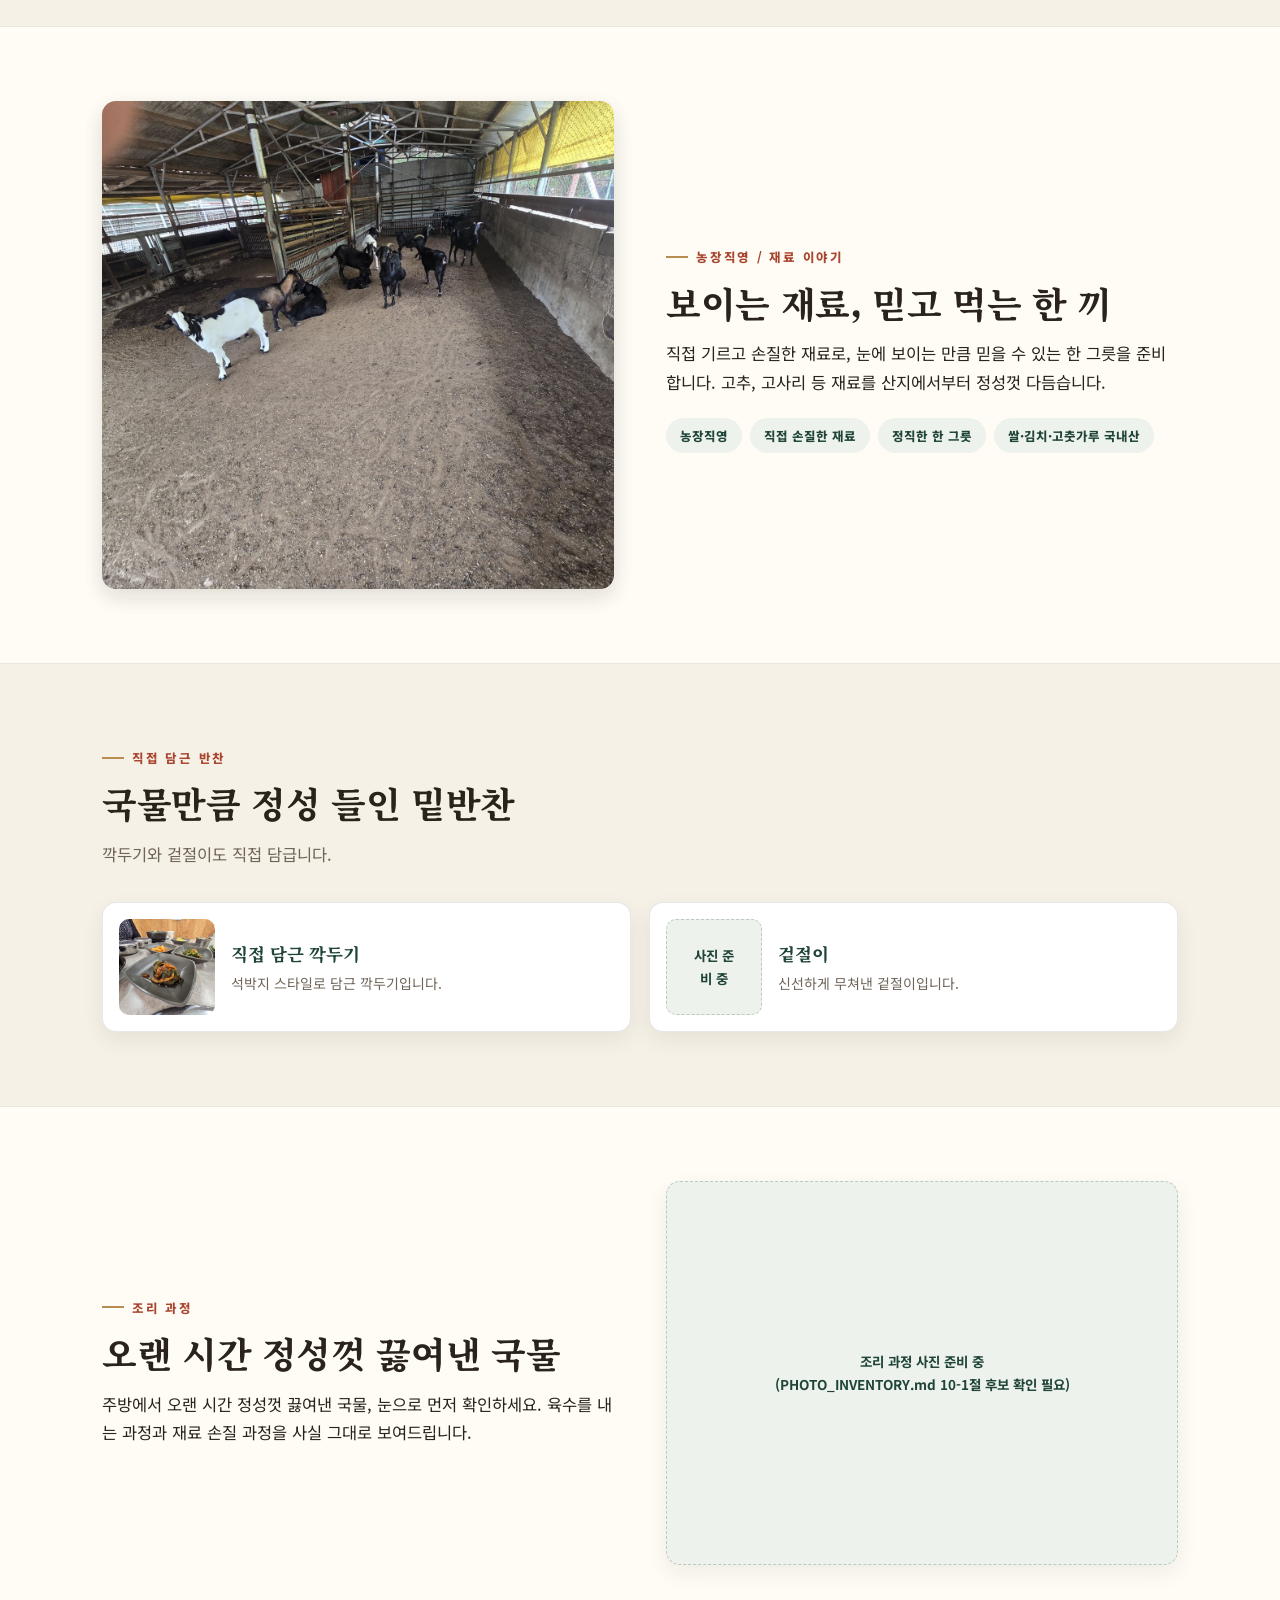
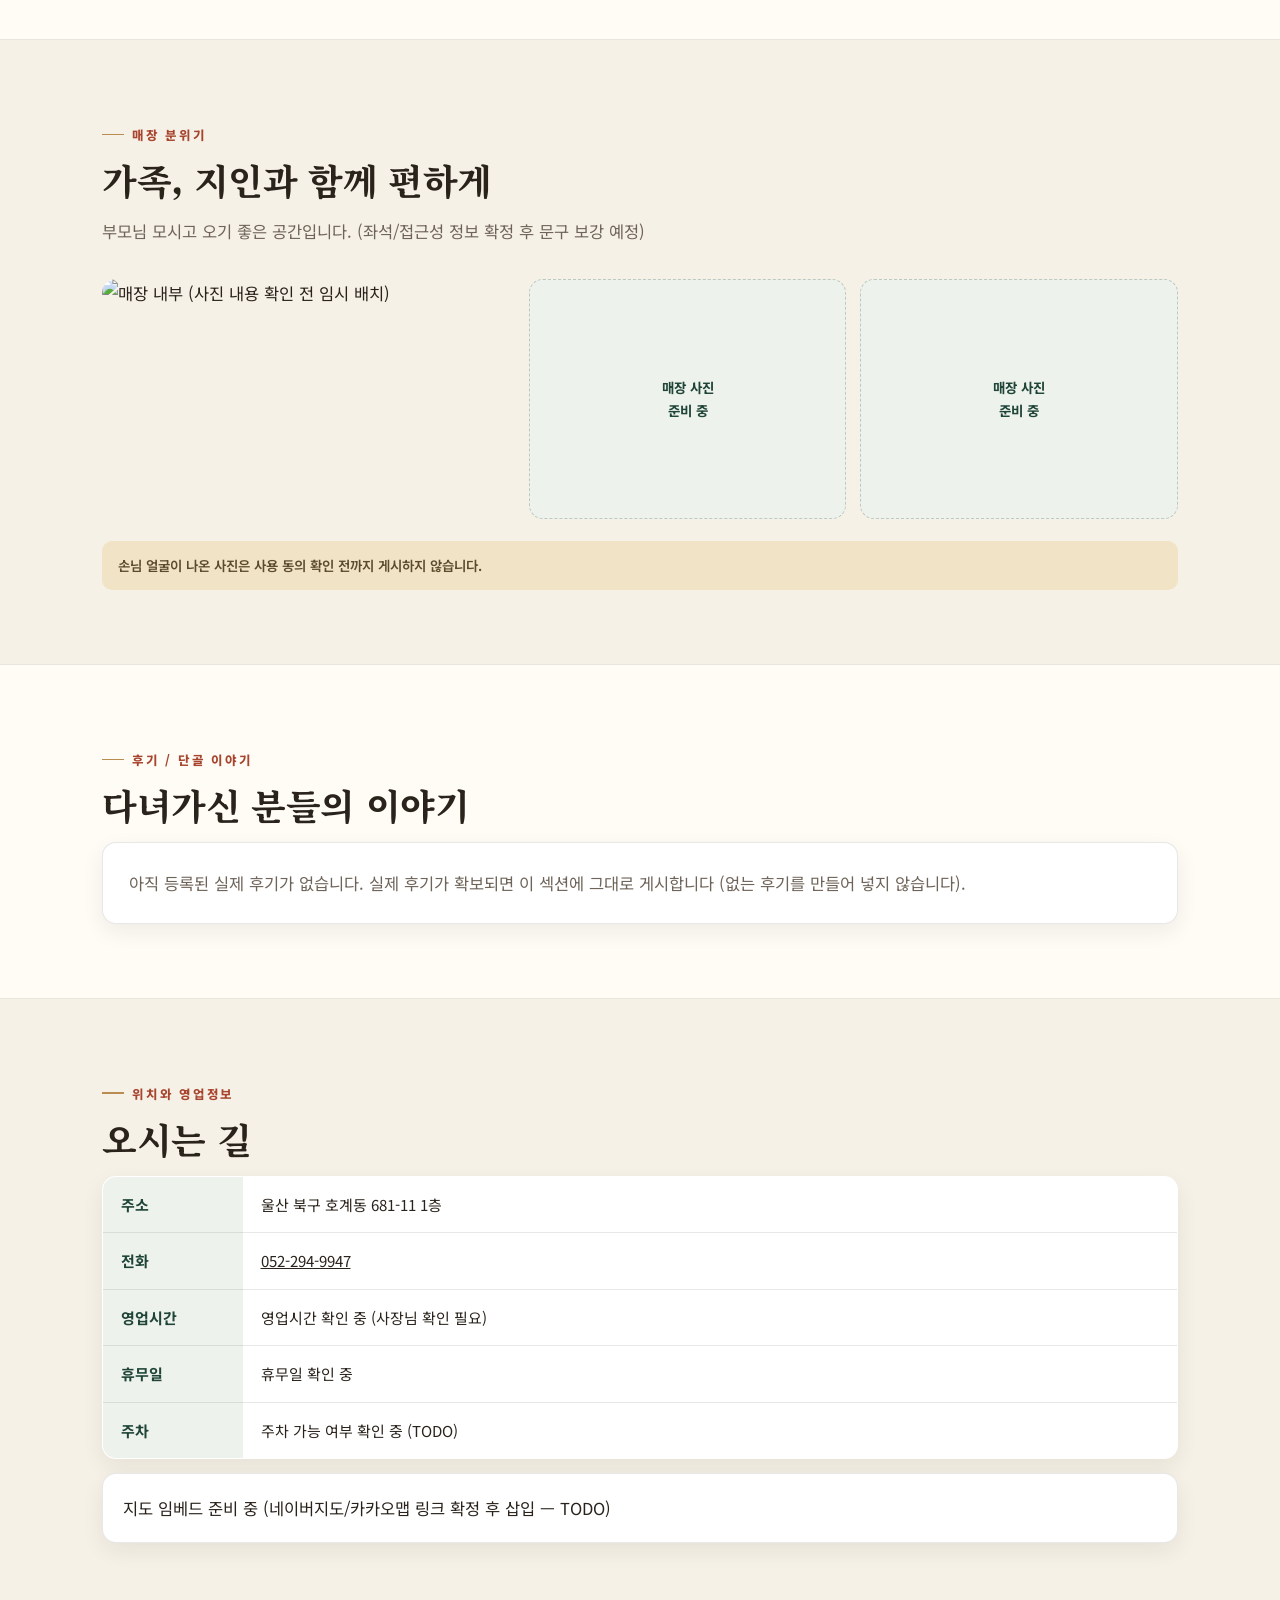
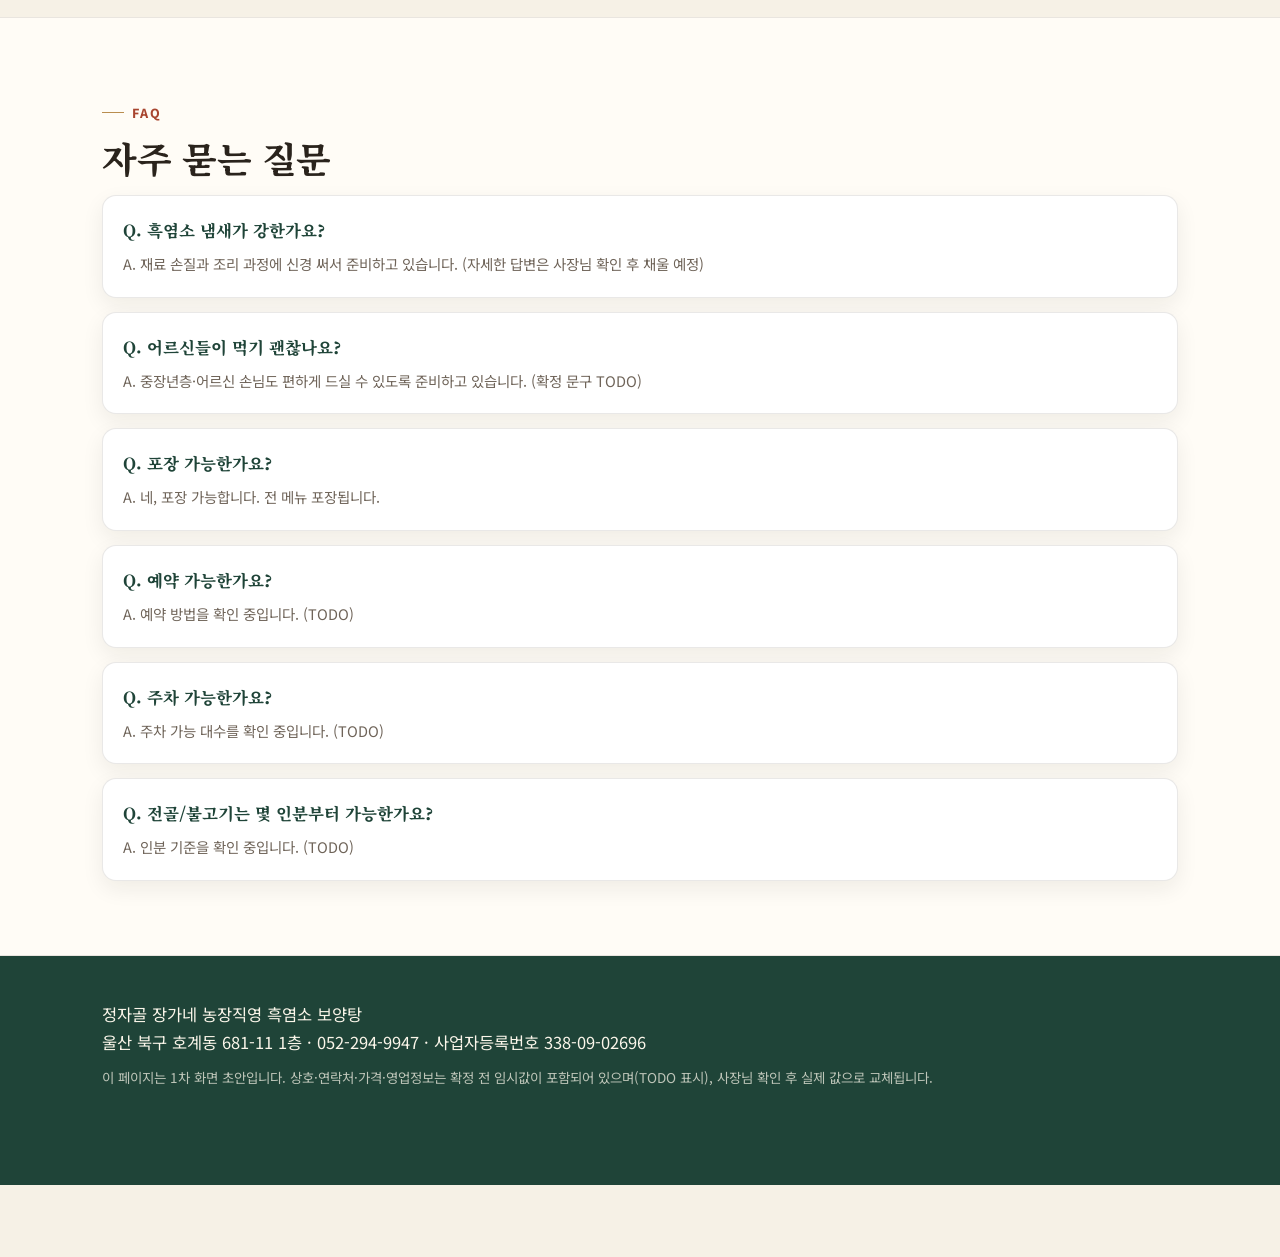
==== commit e0e0bc04: "feat: 장가네 흑염소 디자인 개편과 실제 매장 정보 반영" ====
--- a/preview/index.html
+++ b/preview/index.html
@@ -4,7 +4,7 @@
 <meta charset="UTF-8">
 <meta name="viewport" content="width=device-width, initial-scale=1">
 <title>정자골 장가네 농장직영 흑염소 보양탕 — 정적 미리보기 (1차 초안)</title>
-<link rel="stylesheet" href="assets/main.css">
+<link rel="stylesheet" href="assets/main.css?v=20260820-2200">
 <style>
   .preview-banner {
     background: #2B2620;
@@ -44,7 +44,7 @@
       </ul>
     </nav>
 
-    <a class="site-header__phone" href="tel:0000000000">📞 000-0000-0000</a>
+    <a class="site-header__phone" href="tel:0522949947">📞 052-294-9947</a>
     <a class="site-header__admin" href="admin.html">관리자 로그인</a>
   </div>
 </header>
@@ -61,7 +61,7 @@
       <h1 class="hero__title">정자골 장가네 농장직영 흑염소 보양탕</h1>
       <p class="hero__subtitle">직접 손질한 재료와 깊게 끓인 국물, 울산에서 든든하게 챙기는 보양식 한 그릇</p>
       <div class="hero__cta">
-        <a class="btn btn--primary" href="tel:0000000000">📞 전화 예약</a>
+        <a class="btn btn--primary" href="tel:0522949947">📞 전화 예약</a>
         <a class="btn btn--outline" href="#map-미설정">📍 길찾기</a>
         <a class="btn btn--outline" href="#menu-section" data-scroll-to="#menu-section">🍲 메뉴 보기</a>
       </div>
@@ -78,16 +78,16 @@
       <div class="menu-grid">
         <div class="menu-card">
           <div class="menu-card__image">
-            <img src="../assets/photos_web/menu-01.jpg" alt="흑염소탕 (사진 내용 확인 전 임시 배치)">
+            <img src="../assets/photos_web/menu-01.jpg?v=20260820-2200" alt="흑염소탕 (사진 내용 확인 전 임시 배치)">
           </div>
           <div class="menu-card__body">
             <div class="menu-card__name">흑염소탕</div>
-            <div class="menu-card__price">가격 확인 중 (TODO)</div>
+            <div class="menu-card__price">15,000원</div>
             <p class="menu-card__desc">농장에서 직접 키운 흑염소로 깊게 끓인 보양탕입니다.</p>
           </div>
         </div>
         <div class="menu-card">
-          <div class="menu-card__image gallery-grid__item--placeholder" style="aspect-ratio:4/3;">사진 준비 중</div>
+          <div class="menu-card__image"><img src="assets/photos_web/menu-02.jpg" alt="흑염소전골 (사진 내용 확인 전 임시 배치)"></div>
           <div class="menu-card__body">
             <div class="menu-card__name">흑염소전골</div>
             <div class="menu-card__price">가격 확인 중 (TODO)</div>
@@ -95,10 +95,10 @@
           </div>
         </div>
         <div class="menu-card">
-          <div class="menu-card__image gallery-grid__item--placeholder" style="aspect-ratio:4/3;">사진 준비 중</div>
+          <div class="menu-card__image"><img src="assets/photos_web/menu-03.jpg" alt="흑염소불고기 (사진 내용 확인 전 임시 배치)"></div>
           <div class="menu-card__body">
             <div class="menu-card__name">흑염소불고기</div>
-            <div class="menu-card__price">가격 확인 중 (TODO)</div>
+            <div class="menu-card__price">55,000원 (中)</div>
             <p class="menu-card__desc">불맛과 양념이 어우러진 흑염소불고기입니다.</p>
           </div>
         </div>
@@ -115,7 +115,7 @@
     <div class="container">
       <div class="split">
         <div class="split__image">
-          <img src="../assets/photos_web/farm-01.jpg" alt="농장에서 직접 기른 재료 (사진 내용 확인 전 임시 배치)">
+          <img src="../assets/photos_web/farm-01.jpg?v=20260820-2200" alt="농장에서 직접 기른 재료 (사진 내용 확인 전 임시 배치)">
         </div>
         <div>
           <span class="section-eyebrow">농장직영 / 재료 이야기</span>
@@ -126,6 +126,7 @@
             <span class="trust-tag">농장직영</span>
             <span class="trust-tag">직접 손질한 재료</span>
             <span class="trust-tag">정직한 한 그릇</span>
+					<span class="trust-tag">쌀·김치·고춧가루 국내산</span>
           </div>
         </div>
       </div>
@@ -142,7 +143,7 @@
       <div class="dish-grid">
         <div class="dish-card">
           <div class="dish-card__image">
-            <img src="../assets/photos_web/dish-01.jpg" alt="직접 담근 깍두기 (사진 내용 확인 전 임시 배치)">
+            <img src="../assets/photos_web/dish-01.jpg?v=20260820-2200" alt="직접 담근 깍두기 (사진 내용 확인 전 임시 배치)">
           </div>
           <div>
             <div class="dish-card__name">직접 담근 깍두기</div>
@@ -185,7 +186,7 @@
       <p class="section-desc">부모님 모시고 오기 좋은 공간입니다. (좌석/접근성 정보 확정 후 문구 보강 예정)</p>
 
       <div class="gallery-grid">
-        <div class="gallery-grid__item gallery-grid__item--placeholder">매장 사진<br>준비 중</div>
+        <div class="gallery-grid__item"><img src="assets/photos_web/gallery-01.jpg" alt="매장 내부 (사진 내용 확인 전 임시 배치)"></div>
         <div class="gallery-grid__item gallery-grid__item--placeholder">매장 사진<br>준비 중</div>
         <div class="gallery-grid__item gallery-grid__item--placeholder">매장 사진<br>준비 중</div>
       </div>
@@ -214,8 +215,8 @@
       <h2>오시는 길</h2>
 
       <table class="info-table">
-        <tr><th>주소</th><td>울산 북구 호계동 (정확한 주소 확인 필요)</td></tr>
-        <tr><th>전화</th><td><a href="tel:0000000000">000-0000-0000</a></td></tr>
+        <tr><th>주소</th><td>울산 북구 호계동 681-11 1층</td></tr>
+        <tr><th>전화</th><td><a href="tel:0522949947">052-294-9947</a></td></tr>
         <tr><th>영업시간</th><td>영업시간 확인 중 (사장님 확인 필요)</td></tr>
         <tr><th>휴무일</th><td>휴무일 확인 중</td></tr>
         <tr><th>주차</th><td>주차 가능 여부 확인 중 (TODO)</td></tr>
@@ -243,7 +244,7 @@
       </div>
       <div class="faq-item">
         <div class="faq-item__q"><span>Q.</span> 포장 가능한가요?</div>
-        <p class="faq-item__a">A. 포장 가능 여부를 확인 중입니다. (TODO)</p>
+        <p class="faq-item__a">A. 네, 포장 가능합니다. 전 메뉴 포장됩니다.</p>
       </div>
       <div class="faq-item">
         <div class="faq-item__q"><span>Q.</span> 예약 가능한가요?</div>
@@ -265,7 +266,7 @@
 <footer class="site-footer">
   <div class="container">
     <div>정자골 장가네 농장직영 흑염소 보양탕</div>
-    <div>울산 북구 호계동 (정확한 주소 확인 필요) · 000-0000-0000</div>
+    <div>울산 북구 호계동 681-11 1층 · 052-294-9947 · 사업자등록번호 338-09-02696</div>
     <div class="site-footer__notice">
       이 페이지는 1차 화면 초안입니다. 상호·연락처·가격·영업정보는 확정 전 임시값이 포함되어
       있으며(TODO 표시), 사장님 확인 후 실제 값으로 교체됩니다.
@@ -276,12 +277,12 @@
 <!-- 10. 하단/플로팅 CTA -->
 <nav class="contact-floating" aria-label="바로 연락하기">
   <div class="contact-floating__inner">
-    <a class="btn btn--primary" href="tel:0000000000">📞<br>전화하기</a>
+    <a class="btn btn--primary" href="tel:0522949947">📞<br>전화하기</a>
     <a class="btn btn--outline" href="#map-미설정">📍<br>길찾기</a>
     <a class="btn btn--red" href="#menu-section" data-scroll-to="#menu-section">🍲<br>메뉴 보기</a>
   </div>
 </nav>
 
-<script src="assets/main.js"></script>
+<script src="assets/main.js?v=20260820-2200"></script>
 </body>
 </html>
--- a/preview/assets/main.css
+++ b/preview/assets/main.css
@@ -1,26 +1,31 @@
 /* ==========================================================================
-   장가네 흑염소 — premium restaurant shell
+   장가네 흑염소 — 현대적이고 친근한 세련된 토속 보양식당
    실제 사진 중심 / WordPress 기본 관리자 로그인 / 공통 헤더·푸터 유지
    ========================================================================== */
 
+@import url('https://fonts.googleapis.com/css2?family=Noto+Serif+KR:wght@600;700;900&family=Noto+Sans+KR:wght@400;500;600;700;800;900&display=swap');
+
 :root {
-  --bg: #f7f0e3;
-  --paper: #fffaf1;
-  --paper-strong: #fffdf8;
-  --ink: #231d18;
-  --muted: #695f52;
-  --green: #173d31;
-  --green-2: #245640;
-  --red: #b33a27;
-  --red-2: #d85c42;
-  --brass: #c59a52;
-  --brass-soft: #f1dfb8;
-  --line: rgba(35, 29, 24, 0.13);
-  --shadow: 0 20px 48px rgba(34, 25, 14, 0.14);
-  --shadow-soft: 0 10px 30px rgba(34, 25, 14, 0.08);
-  --radius: 8px;
+  --bg: #f6f1e6;
+  --paper: #fffcf6;
+  --paper-strong: #ffffff;
+  --ink: #2a231c;
+  --muted: #6f6459;
+  --green: #1f4438;
+  --green-2: #2c5c4b;
+  --green-tint: #eef2ec;
+  --red: #a8452f;
+  --red-tint: #f6e8e2;
+  --brass: #b98d4f;
+  --brass-soft: #f1e3c6;
+  --line: rgba(42, 35, 28, 0.1);
+  --shadow: 0 24px 54px rgba(35, 27, 16, 0.12);
+  --shadow-soft: 0 8px 22px rgba(35, 27, 16, 0.07);
+  --radius: 14px;
+  --radius-sm: 10px;
   --font-base: "Noto Sans KR", "Apple SD Gothic Neo", -apple-system, BlinkMacSystemFont, sans-serif;
-  --floating-cta-height: 74px;
+  --font-display: "Noto Serif KR", "Noto Sans KR", serif;
+  --floating-cta-height: 72px;
 }
 
 * { box-sizing: border-box; }
@@ -29,179 +34,172 @@
   margin: 0;
   font-family: var(--font-base);
   color: var(--ink);
-  background:
-    radial-gradient(circle at 12% 5%, rgba(197, 154, 82, 0.18), transparent 32%),
-    linear-gradient(180deg, #fff9ed 0%, var(--bg) 45%, #f3eadc 100%);
-  font-size: 17px;
-  line-height: 1.65;
+  background: var(--bg);
+  font-size: 16.5px;
+  line-height: 1.7;
   padding-bottom: var(--floating-cta-height);
-}
-body::before {
-  content: "";
-  position: fixed;
-  inset: 0;
-  z-index: -1;
-  pointer-events: none;
-  background-image: linear-gradient(rgba(35,29,24,.025) 1px, transparent 1px), linear-gradient(90deg, rgba(35,29,24,.025) 1px, transparent 1px);
-  background-size: 34px 34px;
+  -webkit-font-smoothing: antialiased;
 }
 img { max-width: 100%; display: block; border-radius: var(--radius); object-fit: cover; }
 a { color: inherit; }
 .container { width: 100%; max-width: 1120px; margin: 0 auto; padding: 0 22px; }
-h1, h2, h3 { line-height: 1.18; margin: 0 0 14px; letter-spacing: 0; }
-h1 { font-size: clamp(38px, 5.2vw, 76px); font-weight: 900; }
-h2 { font-size: clamp(28px, 3.3vw, 46px); font-weight: 900; }
-h3 { font-size: 21px; font-weight: 850; }
+h1, h2, h3 { font-family: var(--font-display); line-height: 1.28; margin: 0 0 14px; letter-spacing: -.01em; }
+h1 { font-size: clamp(32px, 4.6vw, 60px); font-weight: 800; }
+h2 { font-size: clamp(25px, 2.8vw, 36px); font-weight: 800; }
+h3 { font-size: 19px; font-weight: 700; font-family: var(--font-base); }
 p { margin: 0 0 14px; }
+
+/* 아이콘 (이모지 대체 SVG, 인라인 텍스트 흐름과 함께 사용) */
+.icon { display: inline-block; width: 1em; height: 1em; vertical-align: -0.14em; flex: none; }
+.icon svg { width: 100%; height: 100%; display: block; fill: none; stroke: currentColor; stroke-width: 2; stroke-linecap: round; stroke-linejoin: round; }
 
 .preview-banner {
   background: var(--green);
-  color: #fff8e8;
-  font-size: 13px;
+  color: #fbf6ea;
+  font-size: 12.5px;
   text-align: center;
   padding: 8px 12px;
-}
-
-.section { padding: 82px 0; position: relative; }
-.section--alt { background: rgba(255, 250, 241, 0.72); border-block: 1px solid var(--line); }
+  letter-spacing: .01em;
+}
+
+.section { padding: 74px 0; position: relative; }
+.section--alt { background: var(--paper); border-block: 1px solid var(--line); }
 .section-eyebrow {
   display: inline-flex;
   align-items: center;
   gap: 8px;
   color: var(--red);
-  font-size: 13px;
-  font-weight: 900;
-  letter-spacing: .08em;
+  font-size: 12.5px;
+  font-weight: 800;
+  letter-spacing: .14em;
   text-transform: uppercase;
-  margin-bottom: 13px;
-}
-.section-eyebrow::before { content: ""; width: 28px; height: 2px; background: var(--brass); }
-.section-desc { color: var(--muted); max-width: 720px; margin-bottom: 30px; font-size: 18px; }
-
+  margin-bottom: 12px;
+}
+.section-eyebrow::before { content: ""; width: 22px; height: 1.5px; background: var(--brass); }
+.section-desc { color: var(--muted); max-width: 680px; margin-bottom: 34px; font-size: 16.5px; }
+
+/* ---------- 헤더 ---------- */
 .site-header {
   position: sticky;
   top: 0;
   z-index: 80;
-  background: rgba(255, 250, 241, 0.88);
+  background: rgba(246, 241, 230, 0.92);
   backdrop-filter: blur(14px);
-  border-bottom: 1px solid rgba(35,29,24,.1);
+  border-bottom: 1px solid var(--line);
 }
 .site-header__inner {
   max-width: 1220px;
   margin: 0 auto;
-  padding: 12px 22px;
-  display: grid;
-  grid-template-columns: auto 1fr auto auto;
-  align-items: center;
-  gap: 14px;
+  padding: 13px 22px;
+  display: flex;
+  align-items: center;
+  gap: 18px;
 }
 .site-header__brand {
-  display: inline-grid;
-  gap: 0;
+  display: inline-flex;
+  align-items: baseline;
+  gap: 8px;
   color: var(--green);
   text-decoration: none;
-  font-weight: 950;
-  font-size: 21px;
+  font-family: var(--font-display);
+  font-weight: 800;
+  font-size: 20px;
   letter-spacing: -.01em;
   white-space: nowrap;
 }
 .site-header__brand::after {
   content: "농장직영 보양탕";
   color: var(--muted);
-  font-weight: 800;
-  font-size: 11px;
-  letter-spacing: .14em;
+  font-family: var(--font-base);
+  font-weight: 600;
+  font-size: 10.5px;
+  letter-spacing: .1em;
 }
 .nav-toggle { display: none; }
+.site-nav { flex: 1; display: flex; justify-content: center; min-width: 0; }
 .site-nav ul {
   display: flex;
-  justify-content: center;
-  align-items: center;
-  gap: 3px;
+  align-items: center;
+  gap: 2px;
   list-style: none;
   margin: 0;
   padding: 0;
+  flex-wrap: wrap;
+  justify-content: center;
 }
 .site-nav a {
   display: block;
-  padding: 10px 10px;
+  padding: 8px 12px;
   border-radius: 999px;
-  color: #40382f;
+  color: var(--muted);
   text-decoration: none;
-  font-size: 14px;
-  font-weight: 850;
+  font-size: 13.5px;
+  font-weight: 700;
   white-space: nowrap;
-}
-.site-nav a:hover, .site-nav a.active { background: var(--green); color: #fffaf1; }
+  transition: background .15s ease, color .15s ease;
+}
+.site-nav a:hover, .site-nav a.active { background: var(--green-tint); color: var(--green); }
+.site-header__actions { display: inline-flex; align-items: center; gap: 8px; flex: none; }
 .site-header__phone, .site-header__admin {
   display: inline-flex;
   align-items: center;
   justify-content: center;
-  min-height: 42px;
-  padding: 9px 15px;
+  gap: 6px;
+  min-height: 40px;
+  padding: 0 16px;
   border-radius: 999px;
   text-decoration: none;
-  font-weight: 900;
-  font-size: 14px;
+  font-weight: 800;
+  font-size: 13.5px;
   white-space: nowrap;
-}
-.site-header__phone { background: var(--red); color: #fff; box-shadow: 0 10px 20px rgba(179,58,39,.18); }
-.site-header__admin { background: #fff; color: var(--green); border: 1px solid var(--line); }
-
+  transition: transform .15s ease, box-shadow .15s ease;
+}
+.site-header__phone { background: var(--green); color: #fbf6ea; box-shadow: var(--shadow-soft); }
+.site-header__phone:hover { transform: translateY(-1px); }
+.site-header__admin { background: transparent; color: var(--muted); border: 1px solid var(--line); }
+
+/* ---------- 히어로 ---------- */
 .hero {
   position: relative;
-  min-height: 710px;
+  min-height: 620px;
   display: grid;
-  grid-template-columns: minmax(0, 1.1fr) minmax(360px, .9fr);
-  gap: 34px;
-  align-items: center;
-  max-width: 1240px;
+  grid-template-columns: minmax(0, 1.05fr) minmax(380px, .95fr);
+  gap: 44px;
+  align-items: center;
+  max-width: 1220px;
   margin: 0 auto;
-  padding: 58px 22px 76px;
-}
-.hero::before {
-  content: "";
-  position: absolute;
-  inset: 30px 22px 70px auto;
-  width: min(48%, 560px);
-  background: linear-gradient(145deg, var(--green), #10251e);
-  border-radius: 8px;
-  box-shadow: var(--shadow);
-  z-index: -1;
+  padding: 56px 22px 80px;
 }
 .hero__image-wrap {
   position: relative;
-  min-height: 570px;
-  border-radius: 8px;
+  min-height: 520px;
+  border-radius: var(--radius);
   overflow: hidden;
   box-shadow: var(--shadow);
-  background: #d9c8aa;
-}
-.hero__image-wrap img { width: 100%; height: 570px; border-radius: 0; }
+  background: #e3d7bd;
+}
+.hero__image-wrap img { width: 100%; height: 520px; border-radius: 0; }
 .hero__image-wrap::after {
   content: "직접 손질한 재료와 따뜻한 보양식";
   position: absolute;
-  left: 22px;
-  bottom: 22px;
-  max-width: 310px;
-  padding: 14px 16px;
-  border-radius: 8px;
-  background: rgba(23, 61, 49, .9);
-  color: #fff7e6;
-  font-weight: 900;
+  left: 18px;
+  bottom: 18px;
+  max-width: 300px;
+  padding: 10px 14px;
+  border-radius: 999px;
+  background: rgba(255,255,255,.92);
+  color: var(--green);
+  font-size: 13px;
+  font-weight: 800;
   box-shadow: var(--shadow-soft);
 }
-.hero__body {
-  position: relative;
-  padding: 42px;
-  background: rgba(255, 250, 241, .93);
-  border: 1px solid rgba(255,255,255,.7);
-  border-radius: 8px;
-  box-shadow: var(--shadow-soft);
-}
-.hero__location { color: var(--red); font-weight: 950; letter-spacing: .12em; font-size: 14px; margin-bottom: 12px; }
+.hero__body { position: relative; padding: 0 4px; }
+.hero__location {
+  display: inline-flex; align-items: center; gap: 6px;
+  color: var(--red); font-weight: 800; letter-spacing: .06em; font-size: 13px; margin-bottom: 16px;
+}
 .hero__title { color: var(--green); }
-.hero__subtitle { color: var(--muted); font-size: 21px; font-weight: 650; margin-bottom: 28px; }
+.hero__subtitle { color: var(--muted); font-size: 18px; font-weight: 500; margin-bottom: 30px; max-width: 480px; }
 .hero__cta { display: flex; flex-wrap: wrap; gap: 10px; }
 .btn {
   display: inline-flex;
@@ -209,154 +207,159 @@
   justify-content: center;
   gap: 7px;
   min-height: 48px;
-  padding: 12px 18px;
+  padding: 0 20px;
   border-radius: 999px;
   border: 1px solid transparent;
-  font-weight: 950;
+  font-weight: 800;
+  font-size: 14.5px;
   text-decoration: none;
   transition: transform .16s ease, box-shadow .16s ease, background .16s ease;
 }
 .btn:hover { transform: translateY(-1px); }
-.btn--primary { background: var(--red); color: #fff; box-shadow: 0 14px 26px rgba(179,58,39,.2); }
-.btn--outline { background: #fffaf1; color: var(--green); border-color: var(--line); }
-
-.menu-grid { display: grid; grid-template-columns: repeat(3, 1fr); gap: 18px; }
+.btn--primary { background: var(--green); color: #fbf6ea; box-shadow: 0 12px 24px rgba(31,68,56,.22); }
+.btn--outline { background: var(--paper-strong); color: var(--green); border-color: var(--line); }
+
+/* ---------- 대표 메뉴 ---------- */
+.menu-grid { display: grid; grid-template-columns: repeat(3, 1fr); gap: 20px; }
 .menu-card, .dish-card, .review-card, .info-table, .admin-panel, .feature-panel {
   background: var(--paper-strong);
-  border: 1px solid rgba(35,29,24,.1);
-  border-radius: 8px;
+  border: 1px solid var(--line);
+  border-radius: var(--radius);
   box-shadow: var(--shadow-soft);
 }
-.menu-card { overflow: hidden; }
+.menu-card { overflow: hidden; transition: transform .18s ease, box-shadow .18s ease; }
+.menu-card:hover { transform: translateY(-3px); box-shadow: var(--shadow); }
 .menu-card__image img, .menu-card__image { width: 100%; aspect-ratio: 4 / 3; border-radius: 0; }
-.menu-card__body { padding: 22px; }
-.menu-card__name { color: var(--green); font-size: 24px; font-weight: 950; margin-bottom: 6px; }
-.menu-card__price { color: var(--red); font-weight: 900; margin-bottom: 12px; }
-.menu-card__desc { color: var(--muted); }
+.menu-card__body { padding: 20px 22px 24px; }
+.menu-card__name { color: var(--green); font-size: 21px; font-weight: 800; font-family: var(--font-display); margin-bottom: 5px; }
+.menu-card__price { color: var(--red); font-weight: 800; font-size: 14px; margin-bottom: 10px; }
+.menu-card__desc { color: var(--muted); font-size: 14.5px; }
 .menu-note {
-  margin-top: 20px;
-  padding: 14px 16px;
-  border-radius: 8px;
-  background: rgba(197,154,82,.15);
-  color: #594a34;
-  font-size: 14px;
-  font-weight: 750;
-}
-
-.split { display: grid; grid-template-columns: 1fr 1fr; gap: 48px; align-items: center; }
+  margin-top: 22px;
+  padding: 13px 16px;
+  border-radius: var(--radius-sm);
+  background: var(--brass-soft);
+  color: #5c4a2c;
+  font-size: 13.5px;
+  font-weight: 600;
+}
+
+/* ---------- split (농장/조리과정) ---------- */
+.split { display: grid; grid-template-columns: 1fr 1fr; gap: 52px; align-items: center; }
 .split--reverse .split__image { order: 2; }
-.split__image img, .split__image { width: 100%; aspect-ratio: 1.05 / 1; border-radius: 8px; box-shadow: var(--shadow-soft); }
-.trust-tags { display: flex; flex-wrap: wrap; gap: 8px; margin-top: 20px; }
-.trust-tag { padding: 8px 12px; border-radius: 999px; background: var(--green); color: #fff8e8; font-size: 13px; font-weight: 900; }
-
+.split__image img, .split__image { width: 100%; aspect-ratio: 1.05 / 1; border-radius: var(--radius); box-shadow: var(--shadow-soft); }
+.trust-tags { display: flex; flex-wrap: wrap; gap: 8px; margin-top: 22px; }
+.trust-tag { padding: 7px 14px; border-radius: 999px; background: var(--green-tint); color: var(--green); font-size: 12.5px; font-weight: 800; }
+
+/* ---------- 반찬 ---------- */
 .dish-grid { display: grid; grid-template-columns: repeat(2, 1fr); gap: 18px; }
 .dish-card { display: flex; gap: 16px; align-items: center; padding: 16px; }
-.dish-card__image img, .dish-card__image { width: 112px; height: 112px; flex: 0 0 112px; border-radius: 8px; }
-.dish-card__name { color: var(--green); font-size: 20px; font-weight: 950; }
-.dish-card__desc { color: var(--muted); margin: 4px 0 0; }
+.dish-card__image img, .dish-card__image { width: 96px; height: 96px; flex: 0 0 96px; border-radius: var(--radius-sm); }
+.dish-card__name { color: var(--green); font-size: 17.5px; font-weight: 800; font-family: var(--font-display); }
+.dish-card__desc { color: var(--muted); margin: 4px 0 0; font-size: 14px; }
+
+/* ---------- 갤러리 ---------- */
 .gallery-grid { display: grid; grid-template-columns: 1.3fr 1fr 1fr; gap: 14px; }
-.gallery-grid__item { min-height: 240px; border-radius: 8px; overflow: hidden; }
+.gallery-grid__item { min-height: 240px; border-radius: var(--radius); overflow: hidden; }
 .gallery-grid__item--placeholder {
   display: grid;
   place-items: center;
   padding: 22px;
   text-align: center;
   color: var(--green);
-  font-weight: 900;
-  background:
-    linear-gradient(135deg, rgba(23,61,49,.08), rgba(197,154,82,.2)),
-    #fffaf1;
-  border: 1px dashed rgba(23,61,49,.24);
-}
-.review-card { padding: 26px; color: var(--muted); font-size: 18px; }
+  font-weight: 700;
+  font-size: 13.5px;
+  background: var(--green-tint);
+  border: 1px dashed rgba(31,68,56,.24);
+}
+.review-card { padding: 26px; color: var(--muted); font-size: 16.5px; }
 .info-table { width: 100%; border-collapse: collapse; overflow: hidden; }
-.info-table th, .info-table td { text-align: left; padding: 16px 18px; border-bottom: 1px solid rgba(35,29,24,.08); }
-.info-table th { width: 150px; color: var(--green); background: rgba(23,61,49,.06); }
-
+.info-table th, .info-table td { text-align: left; padding: 15px 18px; border-bottom: 1px solid var(--line); font-size: 15px; }
+.info-table th { width: 140px; color: var(--green); background: var(--green-tint); font-weight: 700; }
+
+/* ---------- 상세 페이지 인트로 ---------- */
 .page-intro {
-  padding: 64px 0 22px;
-  background: linear-gradient(135deg, rgba(23,61,49,.94), rgba(35,69,51,.86)), url("../../assets/photos_web/hero-02.jpg") center/cover;
-  color: #fffaf1;
+  padding: 58px 0 26px;
+  background: linear-gradient(135deg, rgba(31,68,56,.92), rgba(44,92,75,.88)), url("../../assets/photos_web/hero-02.jpg") center/cover;
+  color: #fbf6ea;
   margin-bottom: 0;
 }
 .page-intro .container { max-width: 1120px; }
-.page-intro__breadcrumb { color: rgba(255,250,241,.78); font-size: 14px; font-weight: 750; margin-bottom: 10px; }
+.page-intro__breadcrumb { color: rgba(251,246,234,.75); font-size: 13px; font-weight: 600; margin-bottom: 10px; }
 .page-intro__breadcrumb a { color: #fff; text-decoration: none; }
-.page-intro h1 { color: #fffaf1; font-size: clamp(34px, 4vw, 56px); }
-.page-intro__desc { color: rgba(255,250,241,.86); max-width: 760px; font-size: 18px; }
+.page-intro h1 { color: #fbf6ea; font-size: clamp(30px, 3.6vw, 48px); }
+.page-intro__desc { color: rgba(251,246,234,.82); max-width: 720px; font-size: 16px; }
 .process-steps { display: grid; grid-template-columns: repeat(3, 1fr); gap: 14px; margin-top: 24px; }
 .process-step, .feature-panel { padding: 22px; }
-.process-step__num { color: var(--red); font-weight: 950; font-size: 14px; }
-.process-step__title { color: var(--green); font-weight: 950; font-size: 20px; margin-top: 4px; }
-.process-step__desc { color: var(--muted); margin: 8px 0 0; }
-
+.process-step__num { color: var(--red); font-weight: 800; font-size: 13px; }
+.process-step__title { color: var(--green); font-weight: 800; font-size: 18px; margin-top: 4px; }
+.process-step__desc { color: var(--muted); margin: 8px 0 0; font-size: 14px; }
+
+/* ---------- 관리자 ---------- */
 .admin-panel { padding: 28px; max-width: 720px; margin: 28px auto; }
 .admin-panel__grid { display: grid; grid-template-columns: 1fr 1fr; gap: 14px; margin-top: 18px; }
-.admin-login-card {
-  padding: 22px;
-  border-radius: 8px;
-  background: #fffaf1;
-  border: 1px solid var(--line);
-}
-.admin-login-card strong { display: block; color: var(--green); margin-bottom: 6px; font-size: 18px; }
-
-.site-footer { background: #151f1a; color: #fff5e4; padding: 42px 0 92px; }
+.admin-login-card { padding: 22px; border-radius: var(--radius-sm); background: var(--paper); border: 1px solid var(--line); }
+.admin-login-card strong { display: block; color: var(--green); margin-bottom: 6px; font-size: 17px; }
+
+/* ---------- 푸터 ---------- */
+.site-footer { background: var(--green); color: #fbf6ea; padding: 44px 0 96px; }
 .site-footer a { color: inherit; }
 .footer-grid { display: grid; grid-template-columns: 1.2fr 1fr 1fr; gap: 24px; }
-.footer-title { font-size: 22px; font-weight: 950; color: #fff; margin-bottom: 10px; }
-.footer-muted { color: rgba(255,245,228,.72); font-size: 14px; }
-
+.footer-title { font-family: var(--font-display); font-size: 20px; font-weight: 800; color: #fff; margin-bottom: 10px; }
+.footer-muted { color: rgba(251,246,234,.72); font-size: 13.5px; }
+
+/* ---------- 하단 플로팅 CTA ---------- */
 .floating-cta {
   position: fixed;
   left: 0; right: 0; bottom: 0;
   z-index: 100;
   display: grid;
   grid-template-columns: repeat(4, 1fr);
-  background: rgba(255,250,241,.96);
-  border-top: 1px solid rgba(35,29,24,.12);
-  box-shadow: 0 -10px 24px rgba(35,29,24,.12);
+  background: rgba(255,252,246,.97);
+  border-top: 1px solid var(--line);
+  box-shadow: 0 -8px 22px rgba(35,27,16,.1);
   backdrop-filter: blur(12px);
 }
 .floating-cta a {
   min-height: var(--floating-cta-height);
   display: grid;
   place-items: center;
-  gap: 2px;
+  gap: 3px;
   text-align: center;
   color: var(--green);
   text-decoration: none;
-  font-weight: 950;
-  font-size: 13px;
-  border-right: 1px solid rgba(35,29,24,.08);
-}
-.floating-cta a:first-child { background: var(--red); color: #fff; }
+  font-weight: 800;
+  font-size: 12.5px;
+  border-right: 1px solid var(--line);
+}
+.floating-cta a:first-child { background: var(--green); color: #fbf6ea; }
 
 @media (max-width: 1080px) {
-  .site-header__inner { grid-template-columns: auto auto 1fr; }
-  .nav-toggle { display: inline-flex; align-items: center; justify-content: center; gap: 6px; background: #fff; border: 1px solid var(--line); border-radius: 999px; padding: 9px 13px; color: var(--green); font-weight: 900; cursor: pointer; }
-  .site-nav { display: none; grid-column: 1 / -1; }
-  .site-nav.is-open { display: block; }
-  .site-nav ul { justify-content: flex-start; flex-wrap: wrap; padding-top: 10px; border-top: 1px solid var(--line); }
+  .site-header__inner { flex-wrap: wrap; }
+  .nav-toggle { display: inline-flex; align-items: center; justify-content: center; gap: 6px; background: var(--paper-strong); border: 1px solid var(--line); border-radius: 999px; padding: 9px 13px; color: var(--green); font-weight: 800; font-size: 13.5px; cursor: pointer; margin-left: auto; }
+  .site-nav { display: none; order: 3; flex-basis: 100%; justify-content: flex-start; }
+  .site-nav.is-open { display: flex; }
+  .site-nav ul { justify-content: flex-start; padding-top: 10px; border-top: 1px solid var(--line); margin-top: 10px; width: 100%; }
   .site-header__admin { display: none; }
-  .hero { grid-template-columns: 1fr; min-height: 0; padding-top: 32px; }
-  .hero::before { display: none; }
-  .hero__image-wrap { min-height: 420px; order: 2; }
-  .hero__image-wrap img { height: 420px; }
-  .hero__body { order: 1; padding: 30px; }
+  .hero { grid-template-columns: 1fr; min-height: 0; padding-top: 30px; }
+  .hero__image-wrap { min-height: 380px; order: 2; }
+  .hero__image-wrap img { height: 380px; }
+  .hero__body { order: 1; }
 }
 @media (max-width: 760px) {
-  body { font-size: 16px; }
+  body { font-size: 15.5px; }
   .container { padding: 0 16px; }
-  .section { padding: 56px 0; }
-  .site-header__inner { padding: 10px 14px; grid-template-columns: 1fr auto; }
-  .site-header__phone { grid-column: 1 / -1; width: 100%; }
-  .hero { padding: 24px 14px 52px; }
-  .hero__body { padding: 24px; }
-  .hero__image-wrap, .hero__image-wrap img { min-height: 320px; height: 320px; }
+  .section { padding: 52px 0; }
+  .site-header__inner { padding: 10px 14px; gap: 10px; }
+  .site-header__brand::after { display: none; }
+  .hero { padding: 22px 14px 48px; gap: 24px; }
+  .hero__image-wrap, .hero__image-wrap img { min-height: 280px; height: 280px; }
+  .hero__subtitle { font-size: 16px; }
   .menu-grid, .dish-grid, .split, .process-steps, .footer-grid, .admin-panel__grid { grid-template-columns: 1fr; }
+  .split { gap: 28px; }
   .split--reverse .split__image { order: 0; }
   .gallery-grid { grid-template-columns: 1fr; }
-  .floating-cta a { font-size: 12px; }
+  .floating-cta a { font-size: 11.5px; }
 }
 
 /* 기존 contact-floating 마크업 호환 */
@@ -366,9 +369,9 @@
   right: 0;
   bottom: 0;
   z-index: 100;
-  background: rgba(255,250,241,.96);
-  border-top: 1px solid rgba(35,29,24,.12);
-  box-shadow: 0 -10px 24px rgba(35,29,24,.12);
+  background: rgba(255,252,246,.97);
+  border-top: 1px solid var(--line);
+  box-shadow: 0 -8px 22px rgba(35,27,16,.1);
   backdrop-filter: blur(12px);
 }
 .contact-floating__inner {
@@ -381,20 +384,20 @@
 }
 .contact-floating .btn {
   min-height: 56px;
-  border-radius: 8px;
+  border-radius: var(--radius-sm);
   padding: 8px 10px;
   font-size: 13px;
   line-height: 1.15;
 }
-.btn--red { background: var(--green); color: #fff; }
-.site-footer__notice { color: rgba(255,245,228,.72); font-size: 14px; margin-top: 10px; }
+.btn--red { background: var(--green); color: #fbf6ea; }
+.site-footer__notice { color: rgba(251,246,234,.72); font-size: 13.5px; margin-top: 10px; }
 .map-embed-placeholder, .faq-item {
   background: var(--paper-strong);
   border: 1px solid var(--line);
-  border-radius: 8px;
+  border-radius: var(--radius);
   padding: 20px;
   margin-top: 14px;
   box-shadow: var(--shadow-soft);
 }
-.faq-item__q { color: var(--green); font-weight: 950; }
-.faq-item__a { color: var(--muted); margin: 8px 0 0; }
+.faq-item__q { color: var(--green); font-weight: 800; font-family: var(--font-display); }
+.faq-item__a { color: var(--muted); margin: 8px 0 0; font-size: 14.5px; }
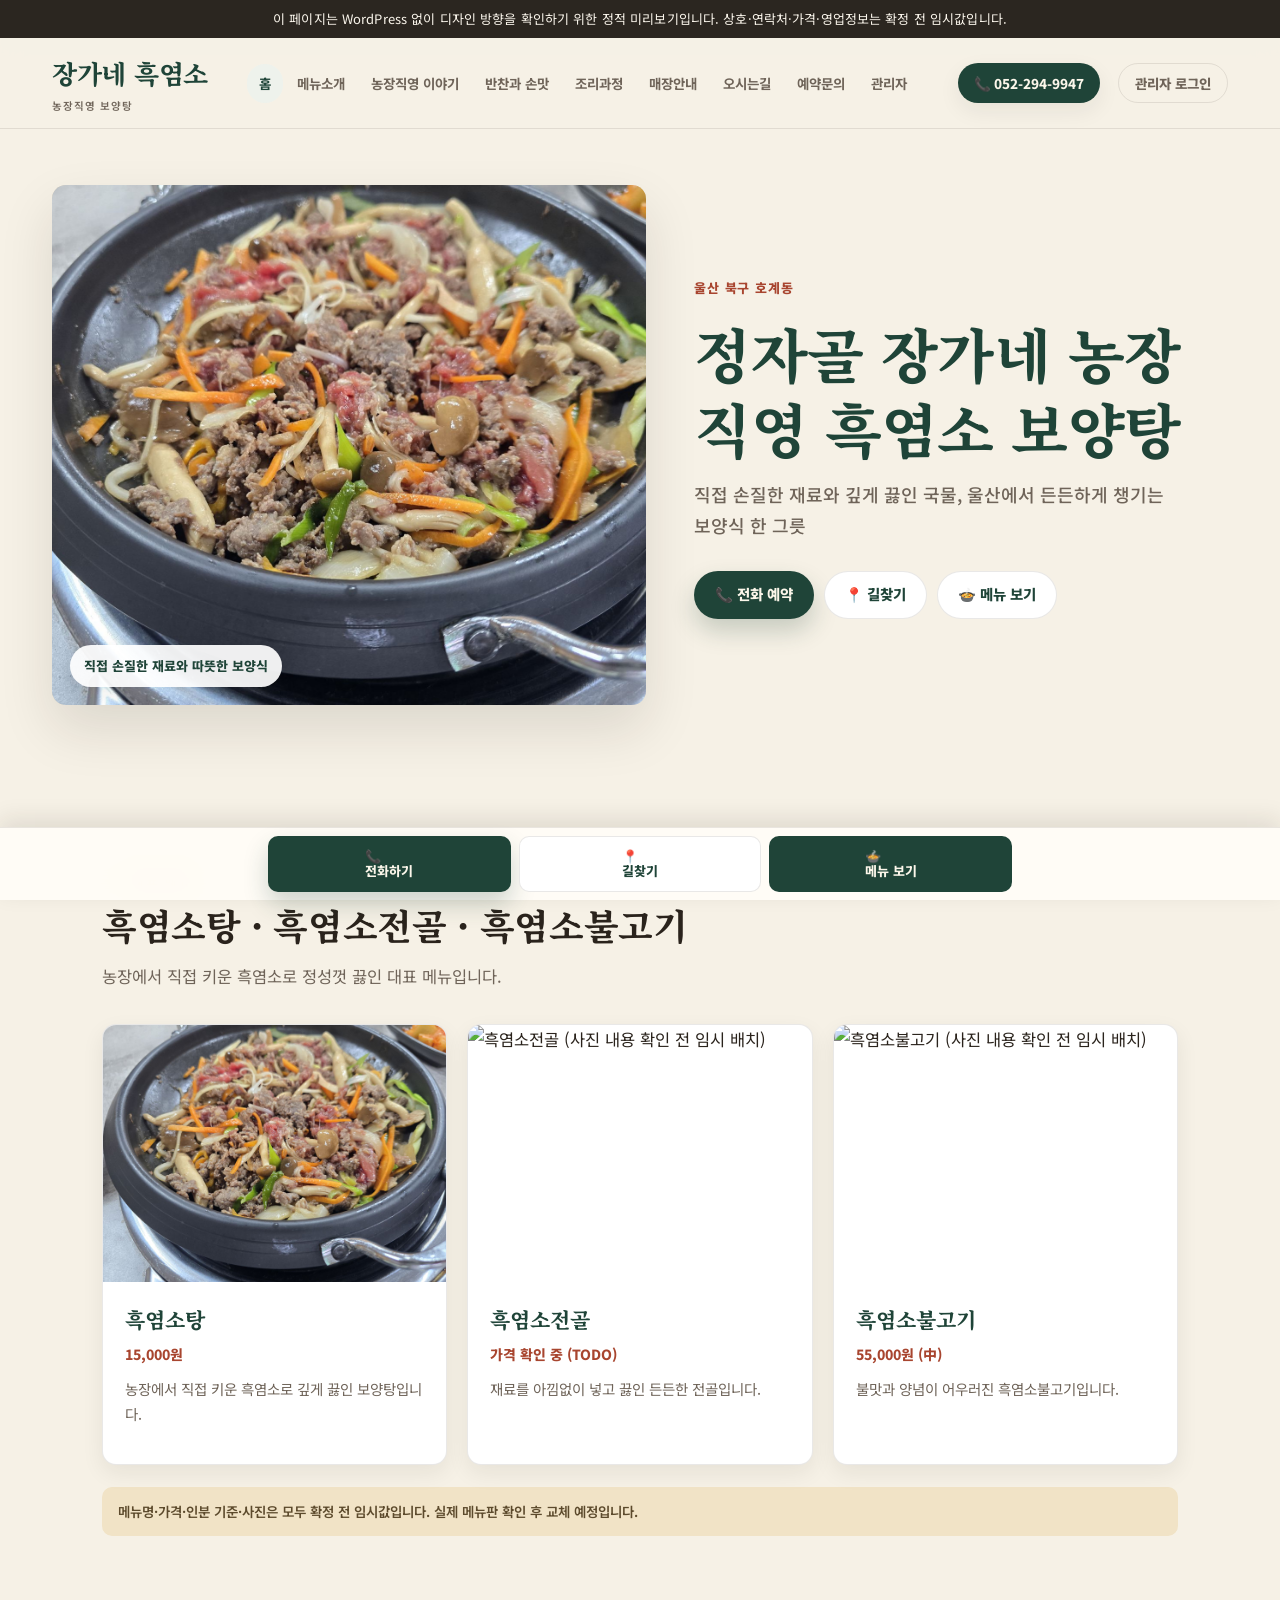
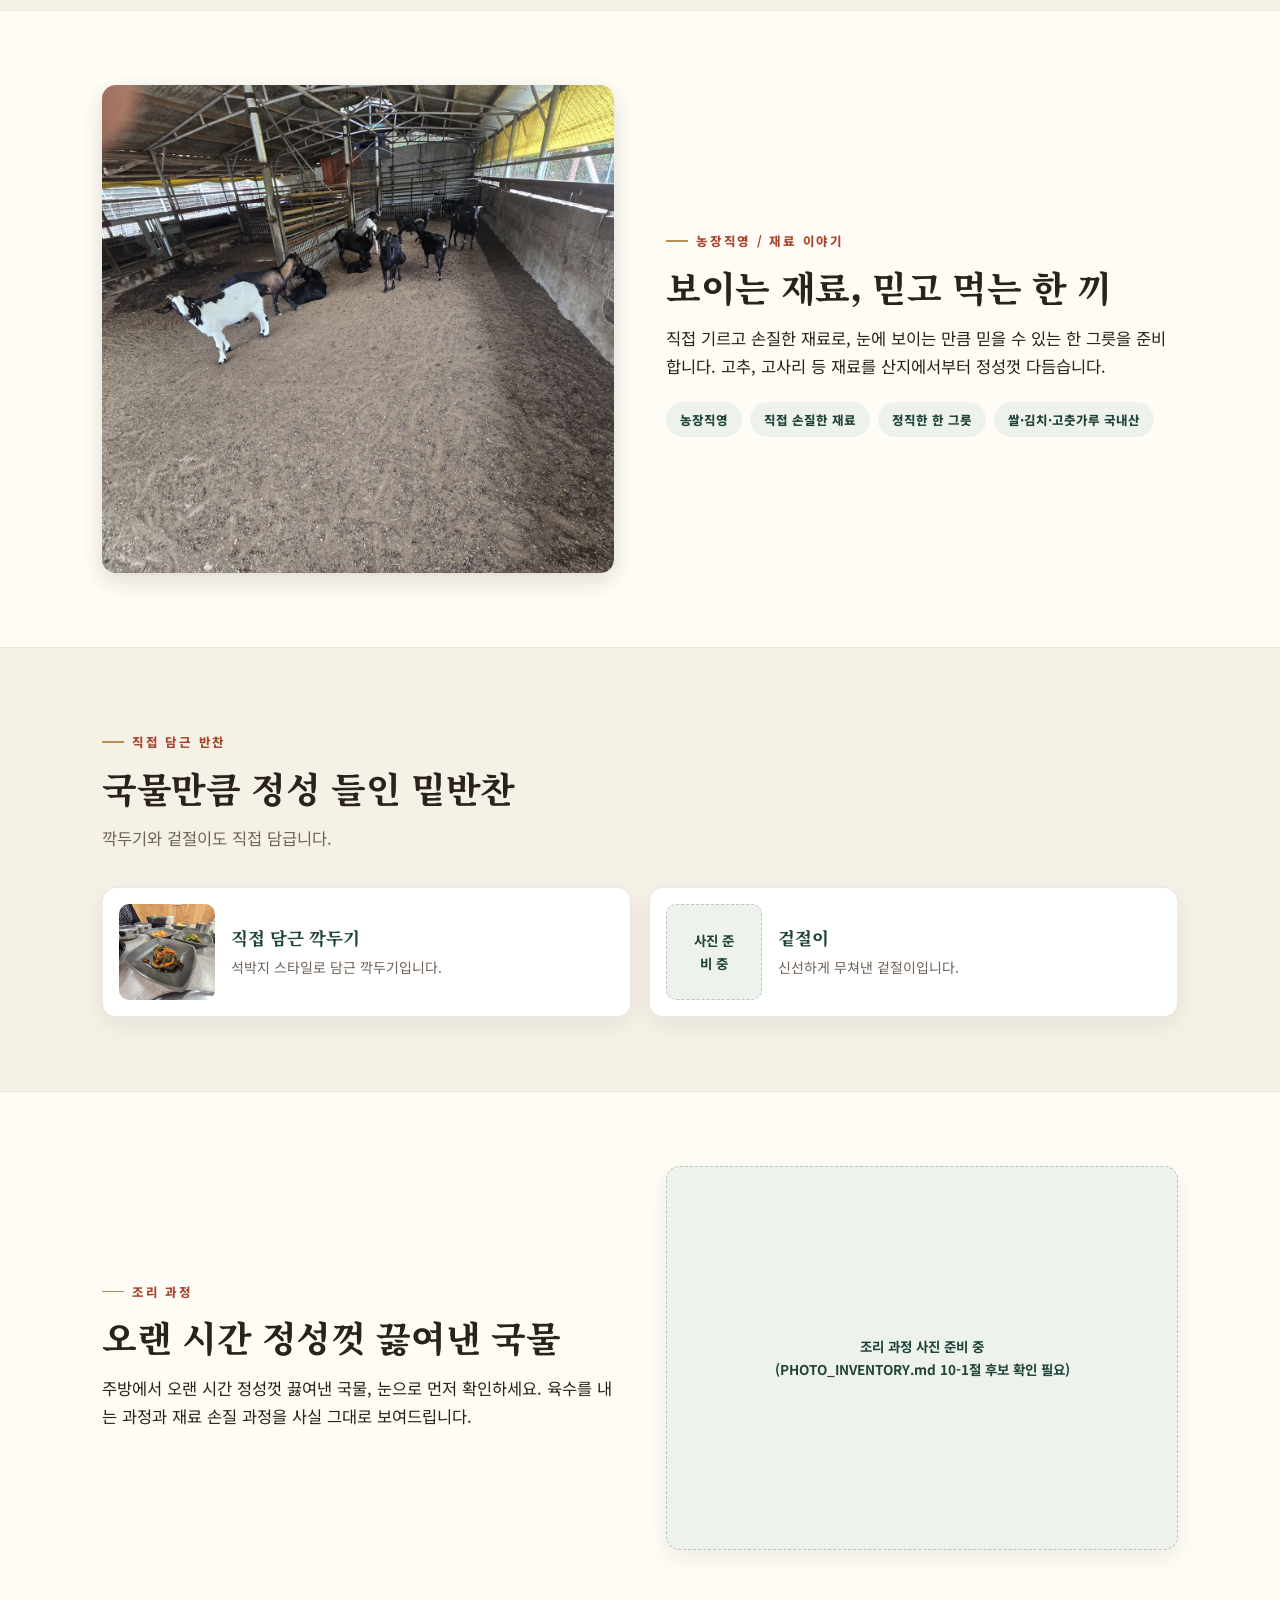
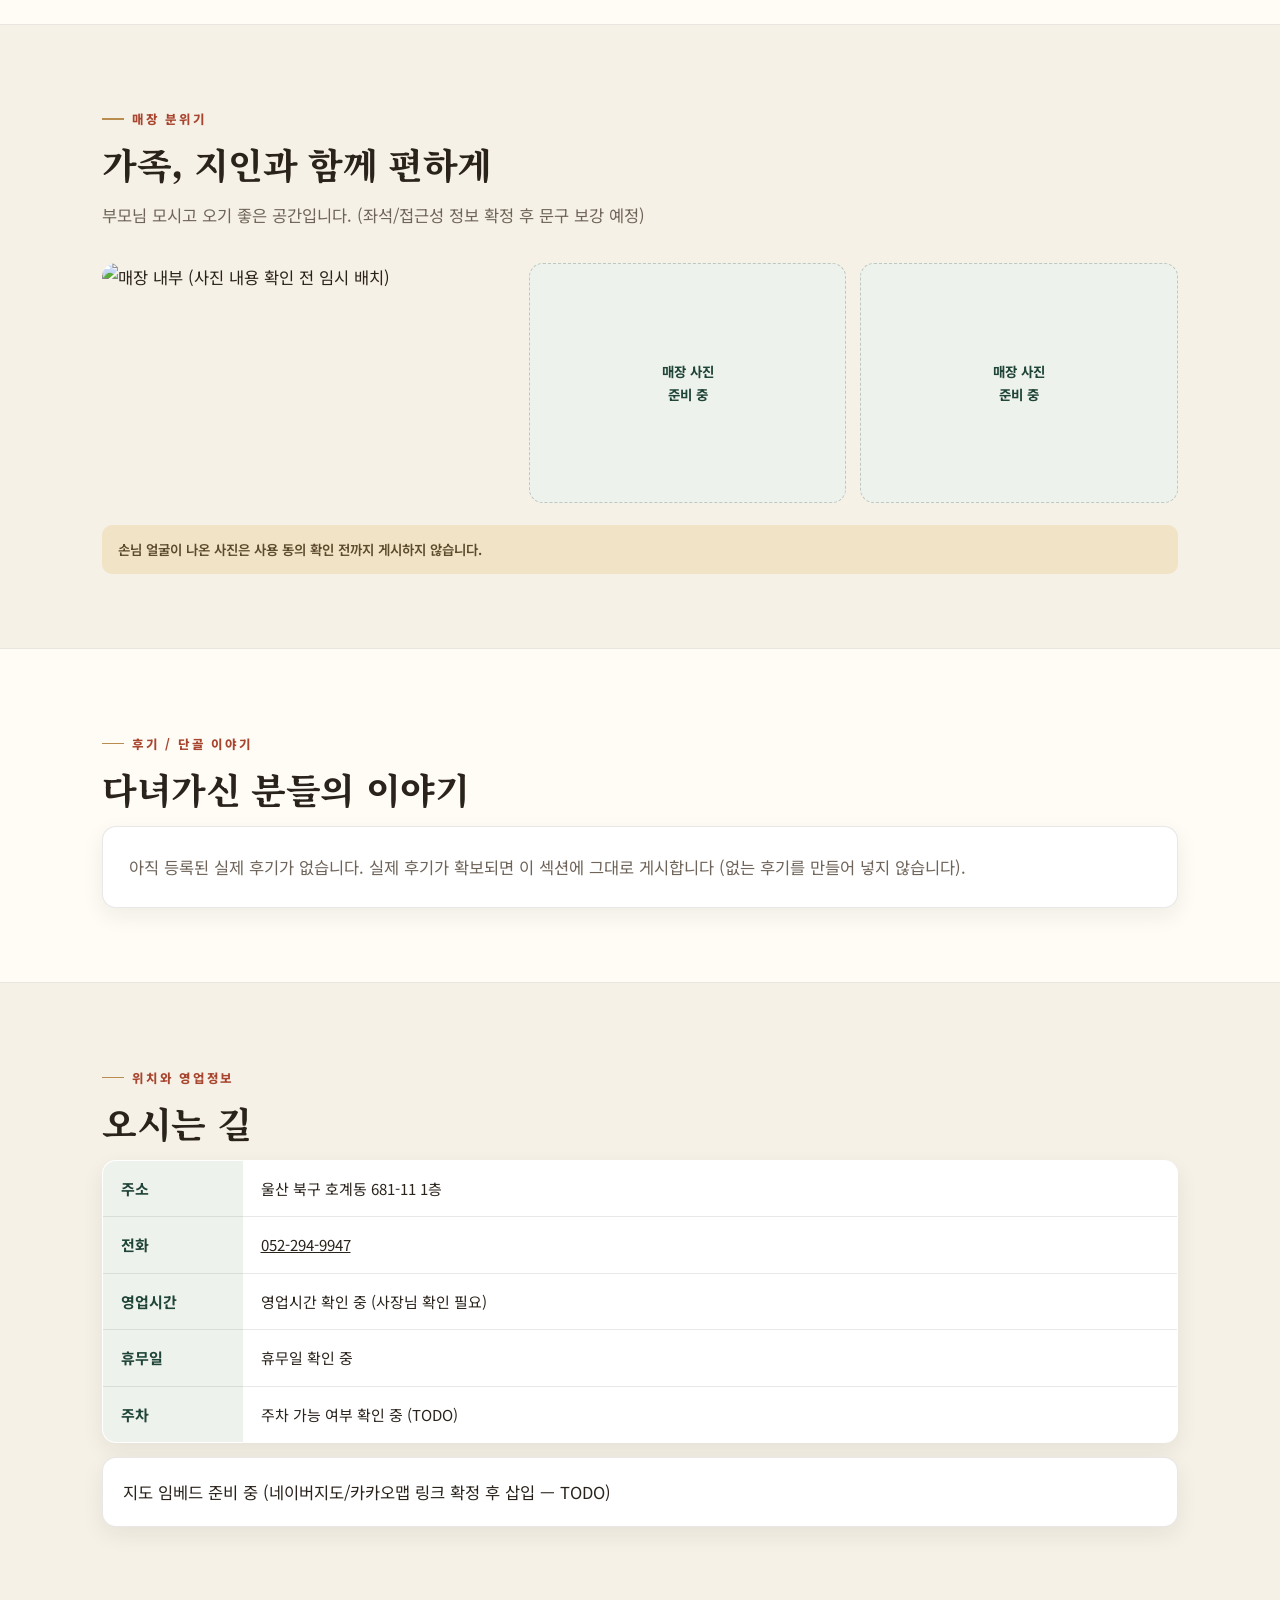
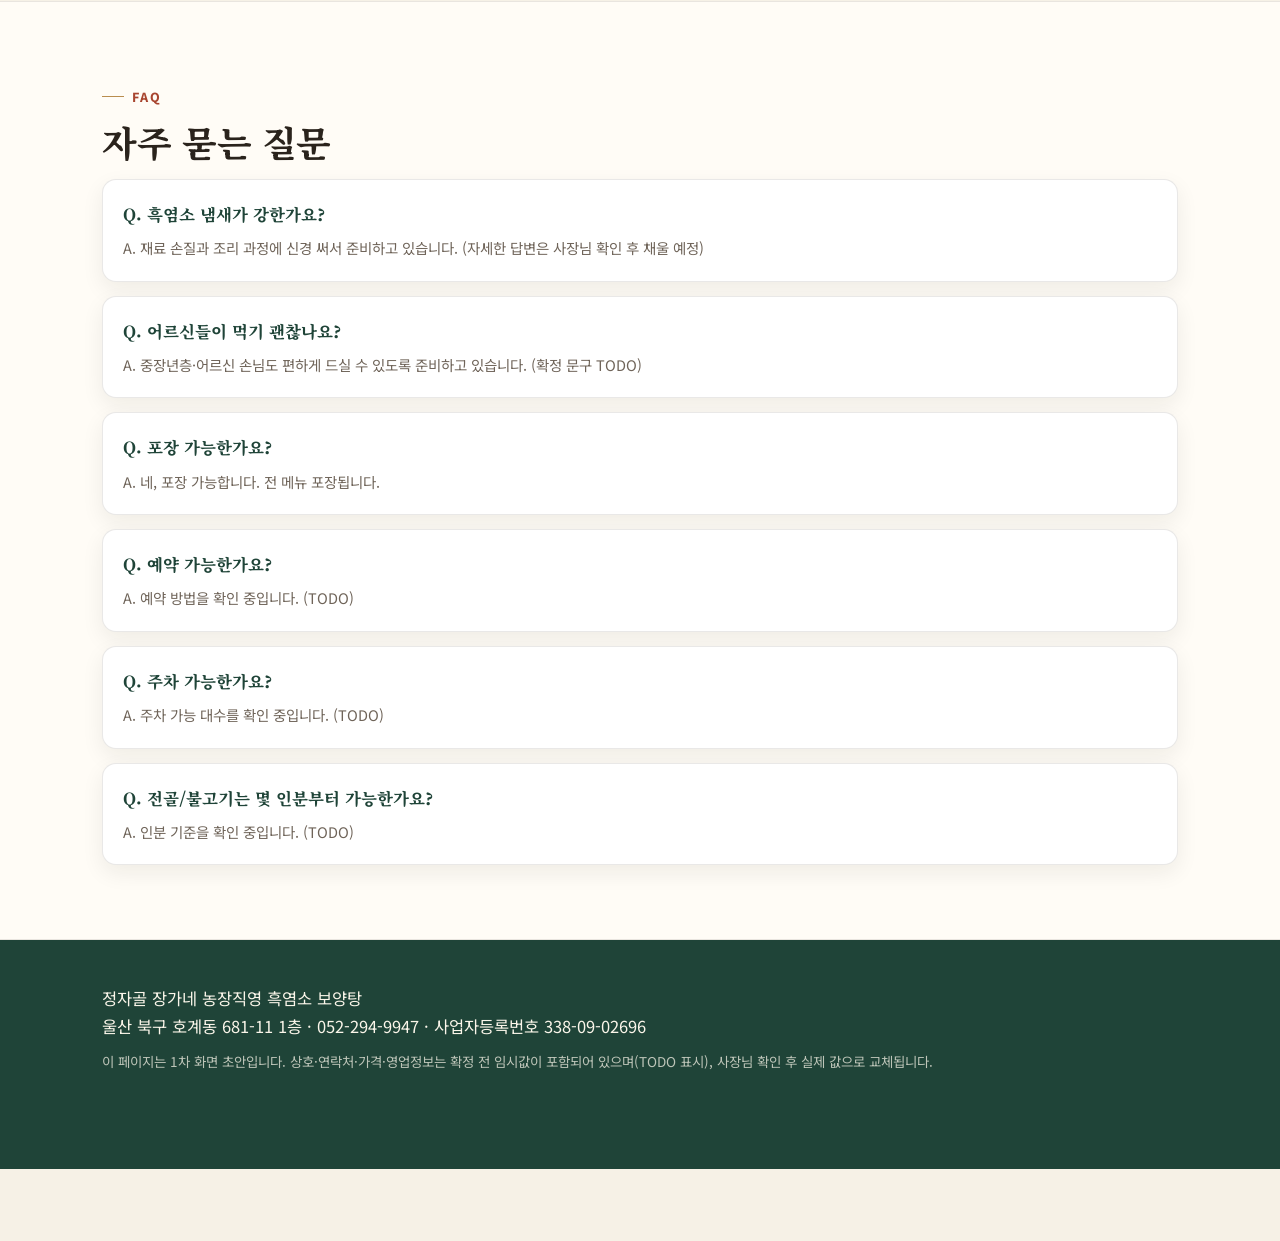
==== commit 7cd63b6c: "fix: 정적 미리보기 main.css 캐시 버전 갱신" ====
--- a/preview/index.html
+++ b/preview/index.html
@@ -4,7 +4,7 @@
 <meta charset="UTF-8">
 <meta name="viewport" content="width=device-width, initial-scale=1">
 <title>정자골 장가네 농장직영 흑염소 보양탕 — 정적 미리보기 (1차 초안)</title>
-<link rel="stylesheet" href="assets/main.css?v=20260820-2200">
+<link rel="stylesheet" href="assets/main.css?v=20260820-2245">
 <style>
   .preview-banner {
     background: #2B2620;
--- a/preview/assets/main.css
+++ b/preview/assets/main.css
@@ -97,13 +97,14 @@
 }
 .site-header__brand {
   display: inline-flex;
-  align-items: baseline;
-  gap: 8px;
+  flex-direction: column;
+  align-items: flex-start;
+  gap: 2px;
   color: var(--green);
   text-decoration: none;
   font-family: var(--font-display);
   font-weight: 800;
-  font-size: 20px;
+  font-size: 26px;
   letter-spacing: -.01em;
   white-space: nowrap;
 }
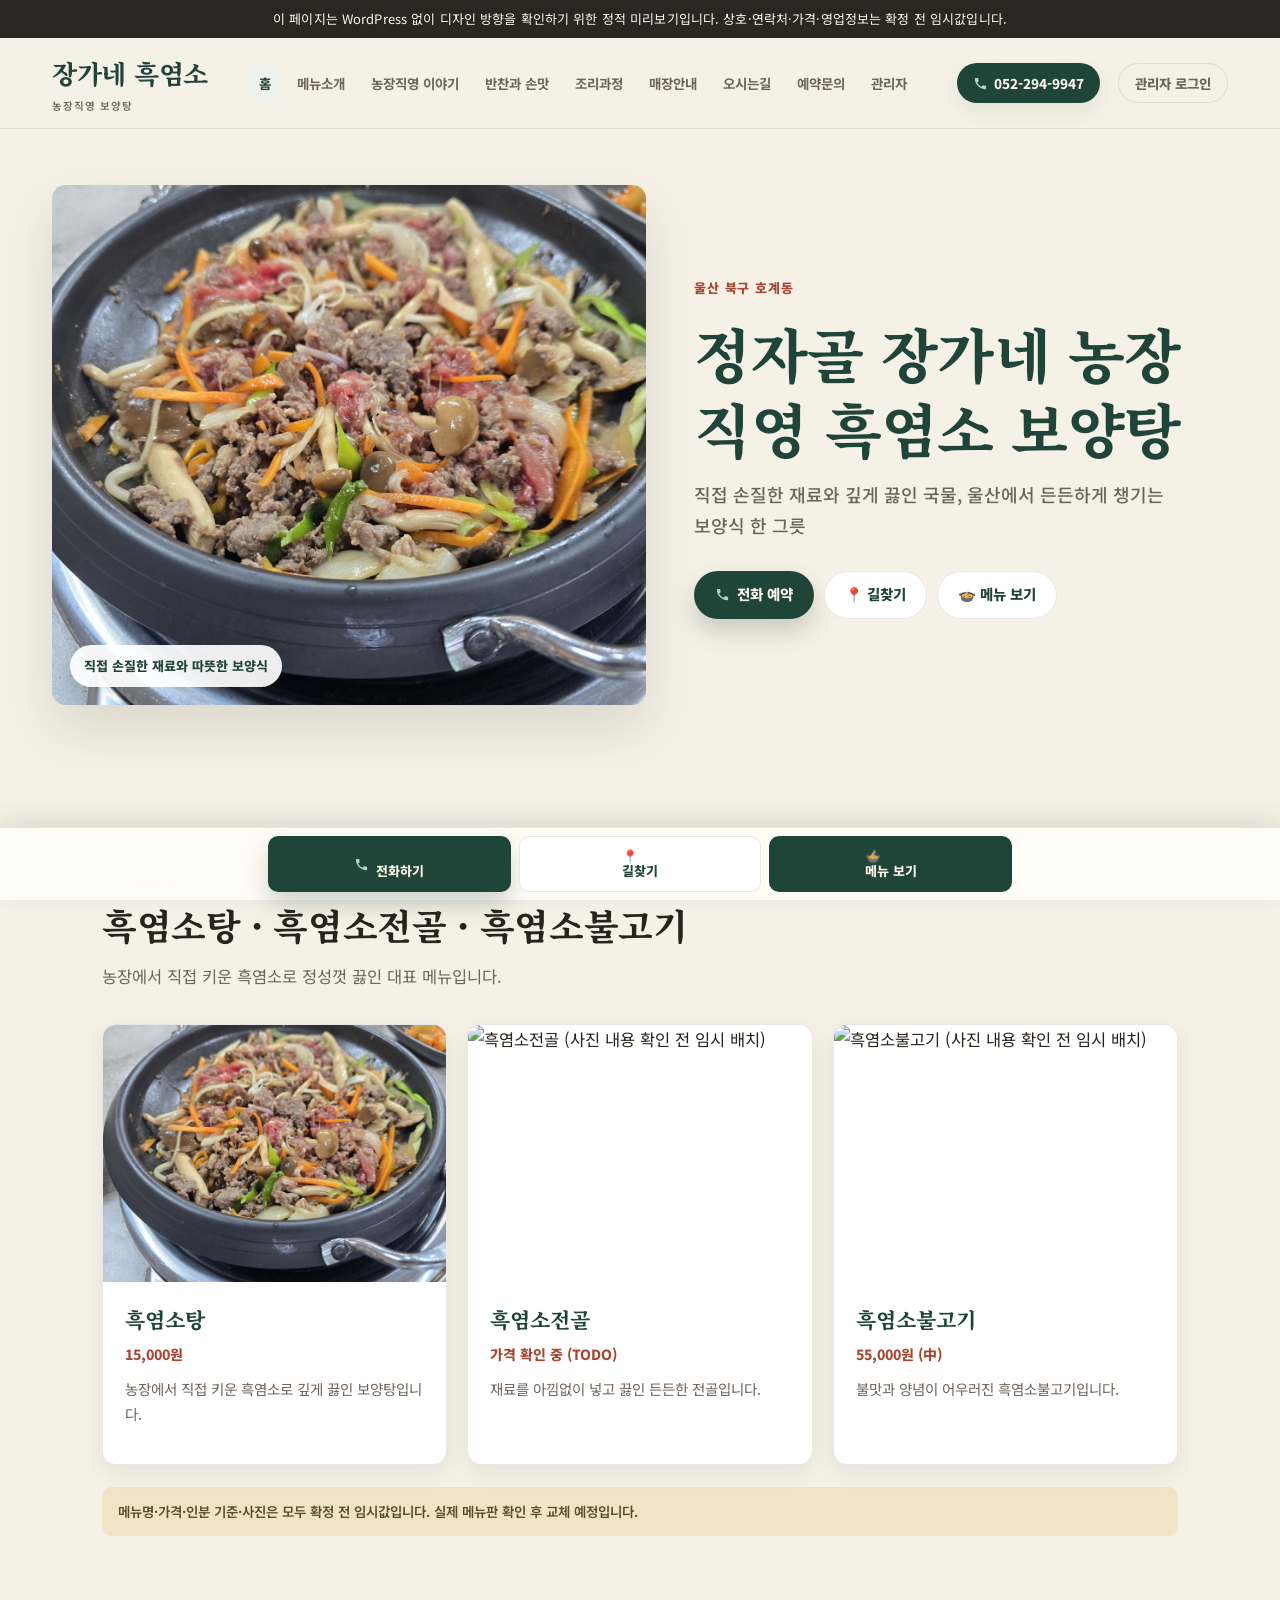
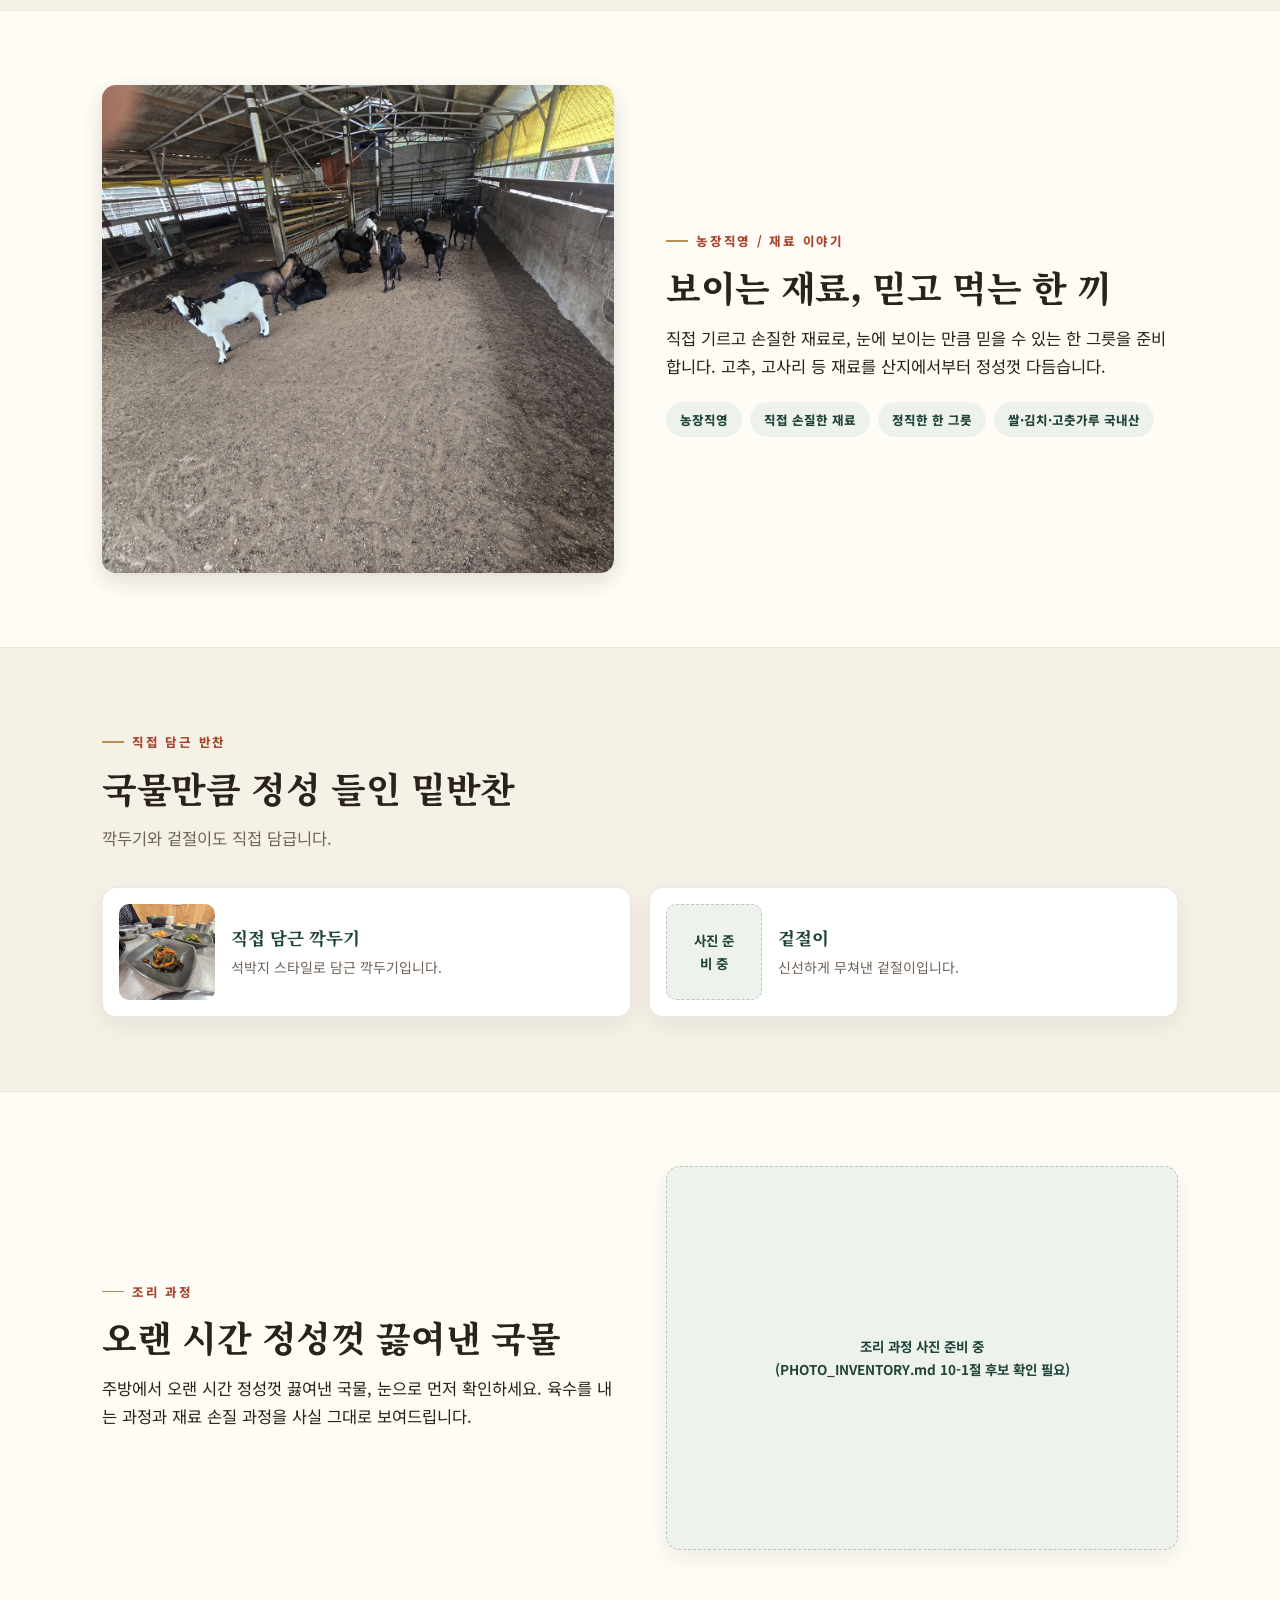
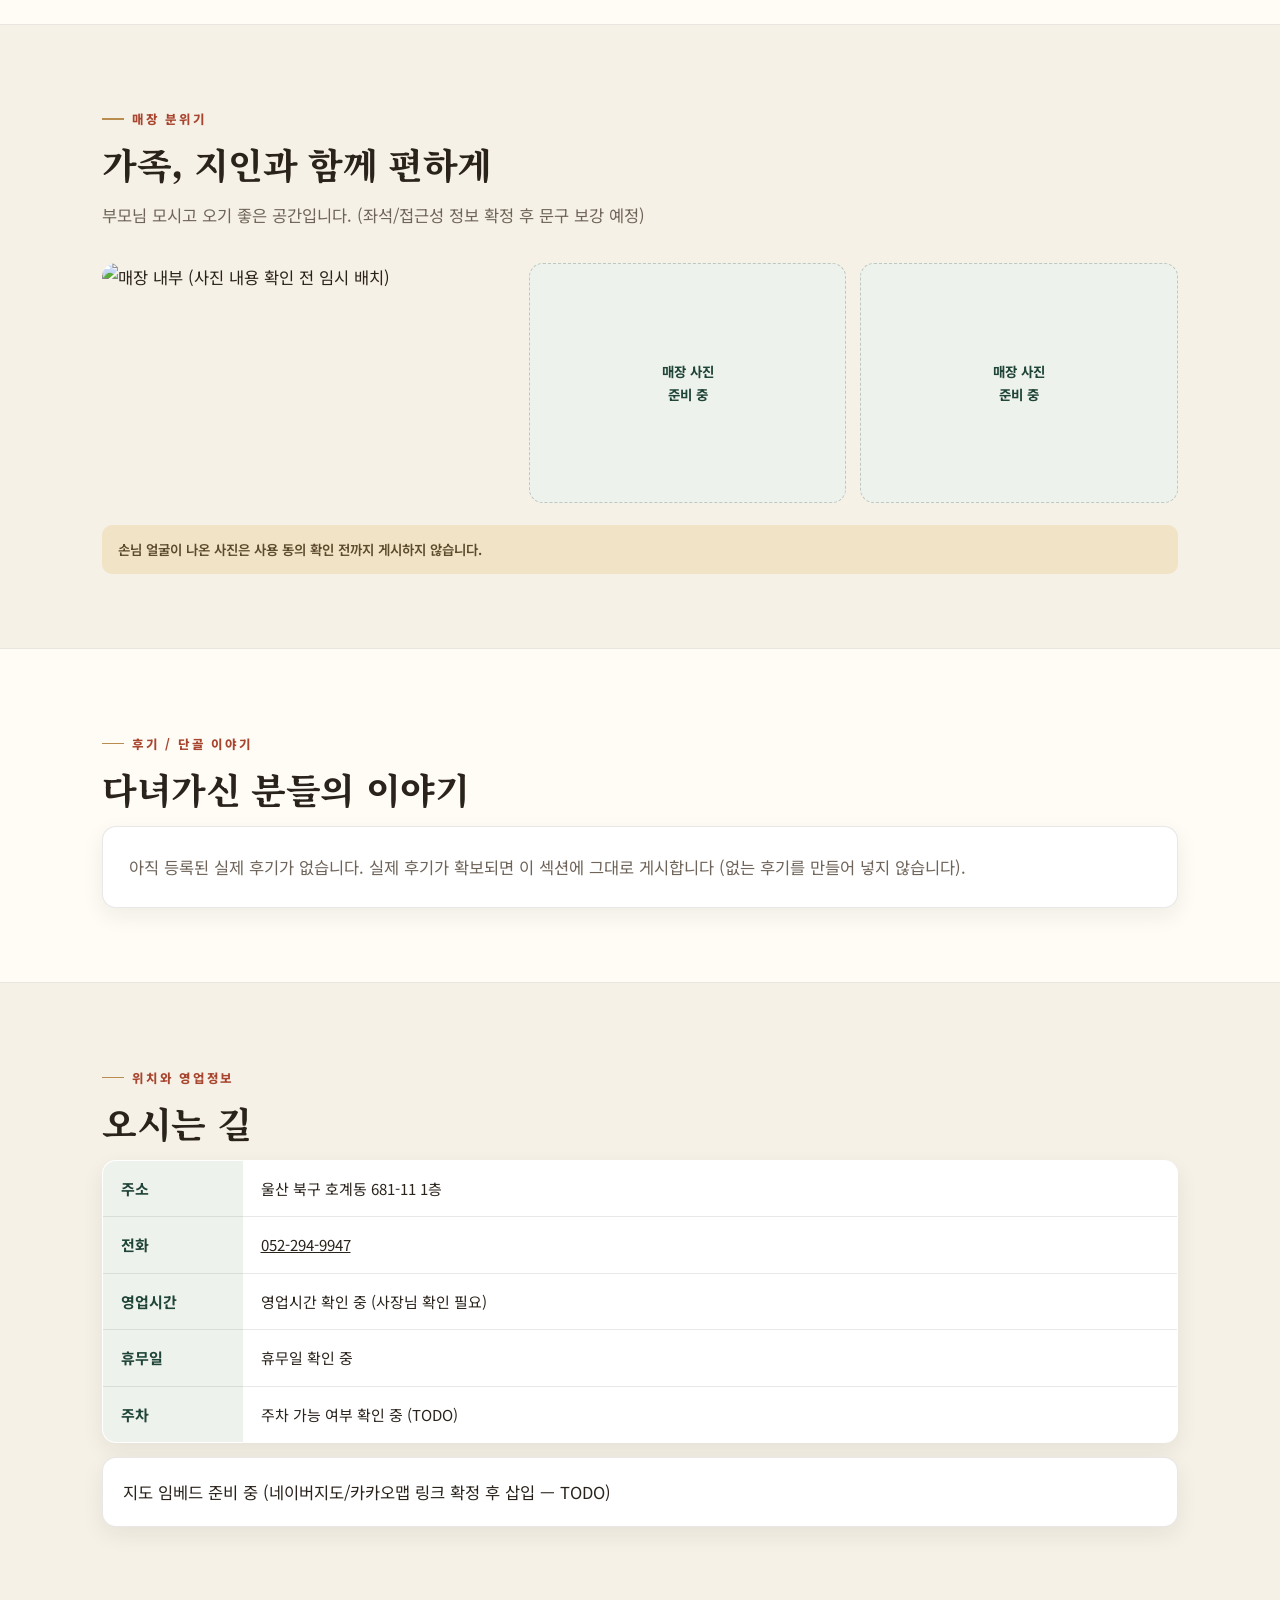
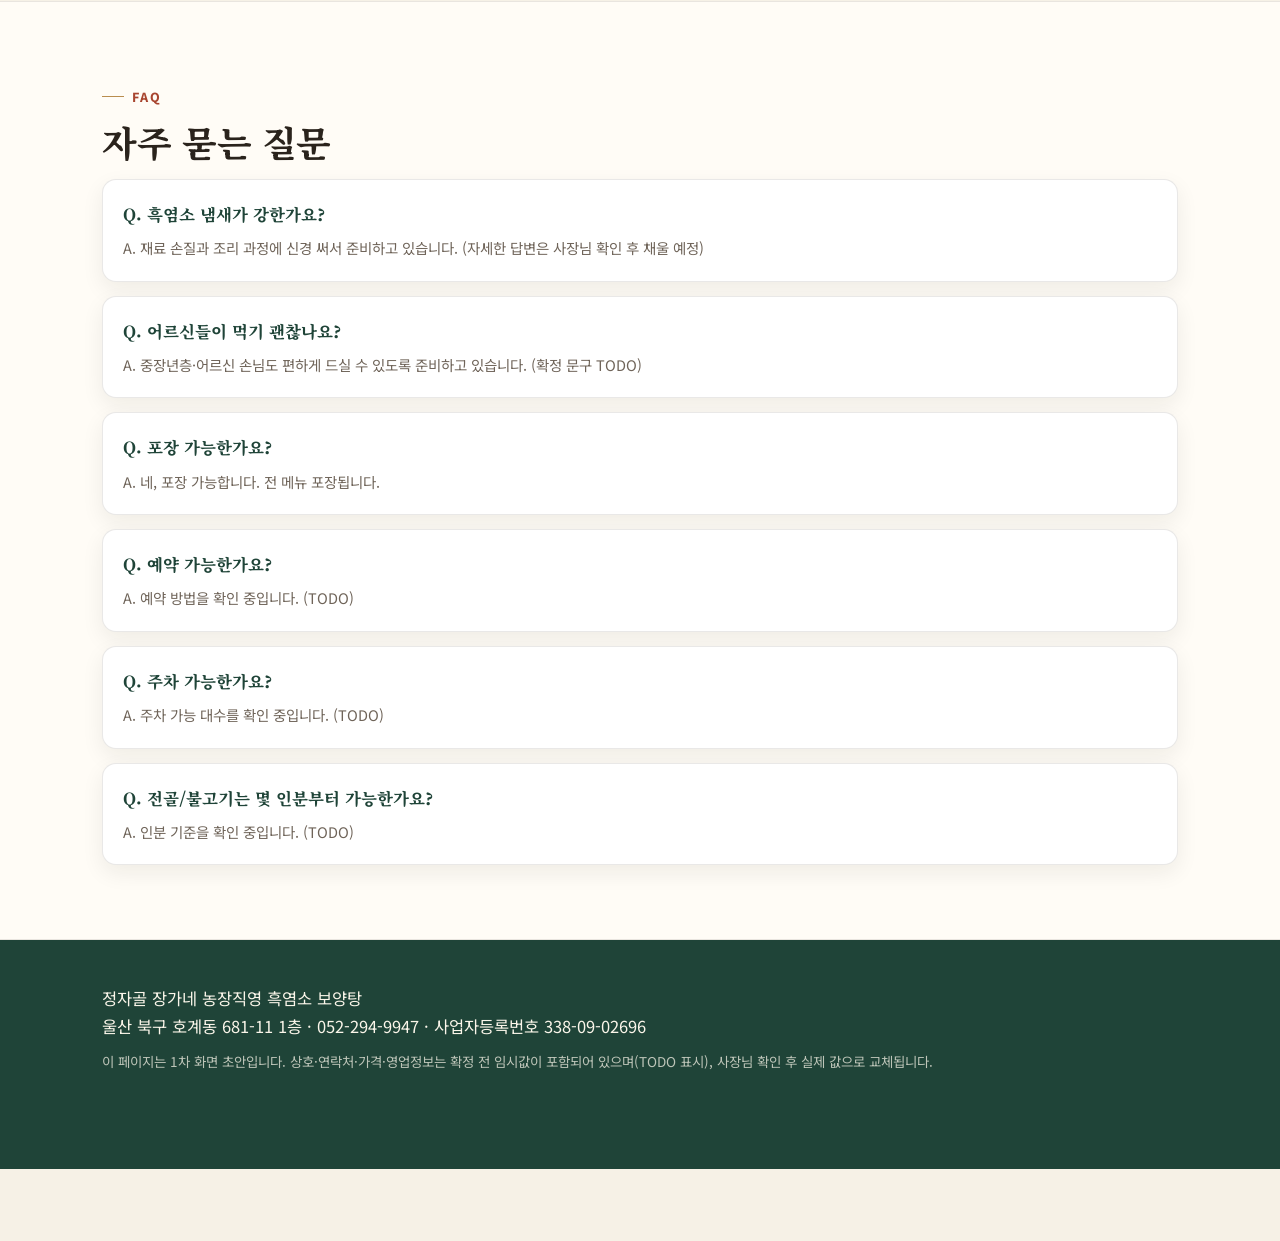
==== commit 3ecc8a54: "style: 전화 아이콘을 빨간 이모지에서 연한 옥색 SVG로 변경 - 헤더/히어로/하단 고정바/문의 페이지 등 전화번호 링크 앞의 📞 이모지를   --jade(#a9d8c4) 색" ====
--- a/preview/index.html
+++ b/preview/index.html
@@ -44,7 +44,7 @@
       </ul>
     </nav>
 
-    <a class="site-header__phone" href="tel:0522949947">📞 052-294-9947</a>
+    <a class="site-header__phone" href="tel:0522949947"><svg class="icon-tel" viewBox="0 0 24 24" aria-hidden="true"><path d="M6.62 10.79a15.05 15.05 0 0 0 6.59 6.59l2.2-2.2a1 1 0 0 1 1.01-.24c1.12.37 2.33.57 3.58.57a1 1 0 0 1 1 1V20a1 1 0 0 1-1 1C10.61 21 3 13.39 3 4a1 1 0 0 1 1-1h3.5a1 1 0 0 1 1 1c0 1.25.2 2.46.57 3.58a1 1 0 0 1-.25 1.01l-2.2 2.2z"/></svg> 052-294-9947</a>
     <a class="site-header__admin" href="admin.html">관리자 로그인</a>
   </div>
 </header>
@@ -61,7 +61,7 @@
       <h1 class="hero__title">정자골 장가네 농장직영 흑염소 보양탕</h1>
       <p class="hero__subtitle">직접 손질한 재료와 깊게 끓인 국물, 울산에서 든든하게 챙기는 보양식 한 그릇</p>
       <div class="hero__cta">
-        <a class="btn btn--primary" href="tel:0522949947">📞 전화 예약</a>
+        <a class="btn btn--primary" href="tel:0522949947"><svg class="icon-tel" viewBox="0 0 24 24" aria-hidden="true"><path d="M6.62 10.79a15.05 15.05 0 0 0 6.59 6.59l2.2-2.2a1 1 0 0 1 1.01-.24c1.12.37 2.33.57 3.58.57a1 1 0 0 1 1 1V20a1 1 0 0 1-1 1C10.61 21 3 13.39 3 4a1 1 0 0 1 1-1h3.5a1 1 0 0 1 1 1c0 1.25.2 2.46.57 3.58a1 1 0 0 1-.25 1.01l-2.2 2.2z"/></svg> 전화 예약</a>
         <a class="btn btn--outline" href="#map-미설정">📍 길찾기</a>
         <a class="btn btn--outline" href="#menu-section" data-scroll-to="#menu-section">🍲 메뉴 보기</a>
       </div>
@@ -277,7 +277,7 @@
 <!-- 10. 하단/플로팅 CTA -->
 <nav class="contact-floating" aria-label="바로 연락하기">
   <div class="contact-floating__inner">
-    <a class="btn btn--primary" href="tel:0522949947">📞<br>전화하기</a>
+    <a class="btn btn--primary" href="tel:0522949947"><svg class="icon-tel" viewBox="0 0 24 24" aria-hidden="true"><path d="M6.62 10.79a15.05 15.05 0 0 0 6.59 6.59l2.2-2.2a1 1 0 0 1 1.01-.24c1.12.37 2.33.57 3.58.57a1 1 0 0 1 1 1V20a1 1 0 0 1-1 1C10.61 21 3 13.39 3 4a1 1 0 0 1 1-1h3.5a1 1 0 0 1 1 1c0 1.25.2 2.46.57 3.58a1 1 0 0 1-.25 1.01l-2.2 2.2z"/></svg><br>전화하기</a>
     <a class="btn btn--outline" href="#map-미설정">📍<br>길찾기</a>
     <a class="btn btn--red" href="#menu-section" data-scroll-to="#menu-section">🍲<br>메뉴 보기</a>
   </div>
--- a/preview/assets/main.css
+++ b/preview/assets/main.css
@@ -16,6 +16,7 @@
   --green-tint: #eef2ec;
   --red: #a8452f;
   --red-tint: #f6e8e2;
+  --jade: #a9d8c4;
   --brass: #b98d4f;
   --brass-soft: #f1e3c6;
   --line: rgba(42, 35, 28, 0.1);
@@ -391,6 +392,7 @@
   line-height: 1.15;
 }
 .btn--red { background: var(--green); color: #fbf6ea; }
+.icon-tel { width: 15px; height: 15px; fill: var(--jade); vertical-align: -2px; }
 .site-footer__notice { color: rgba(251,246,234,.72); font-size: 13.5px; margin-top: 10px; }
 .map-embed-placeholder, .faq-item {
   background: var(--paper-strong);
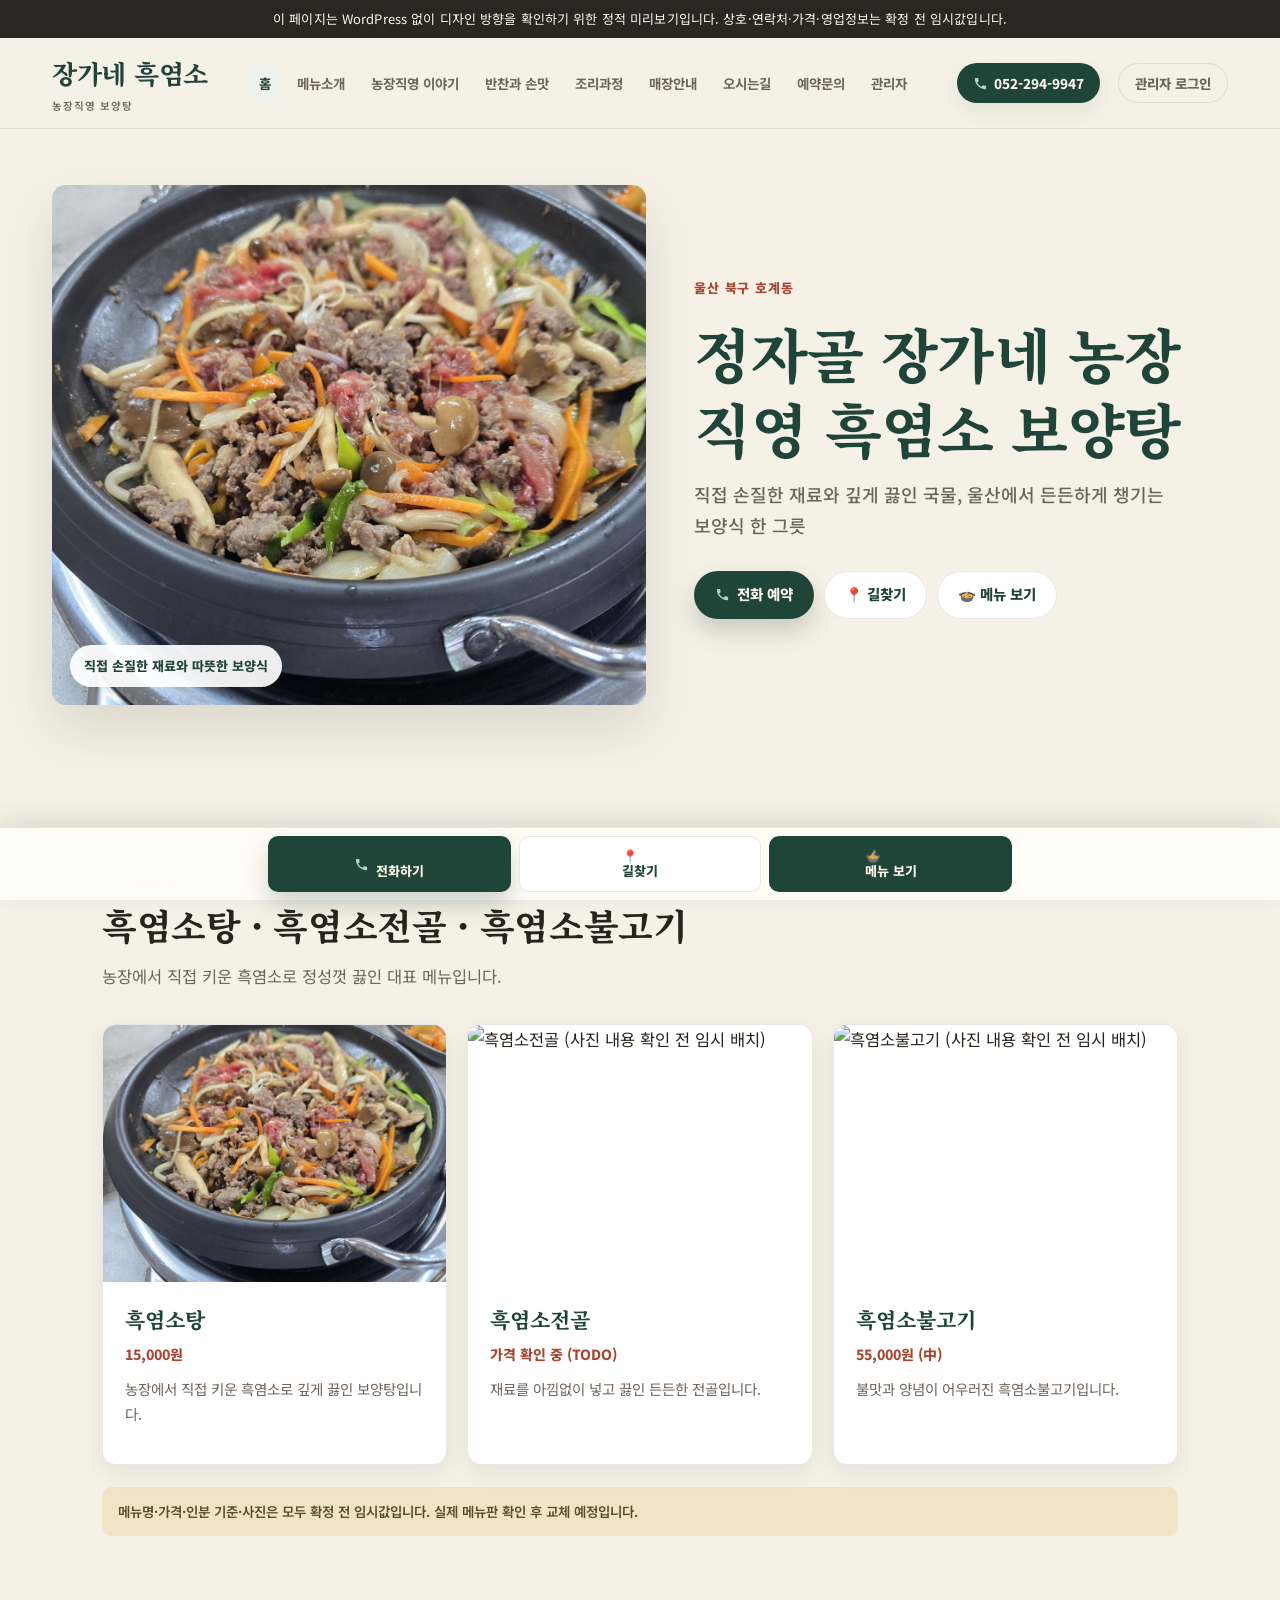
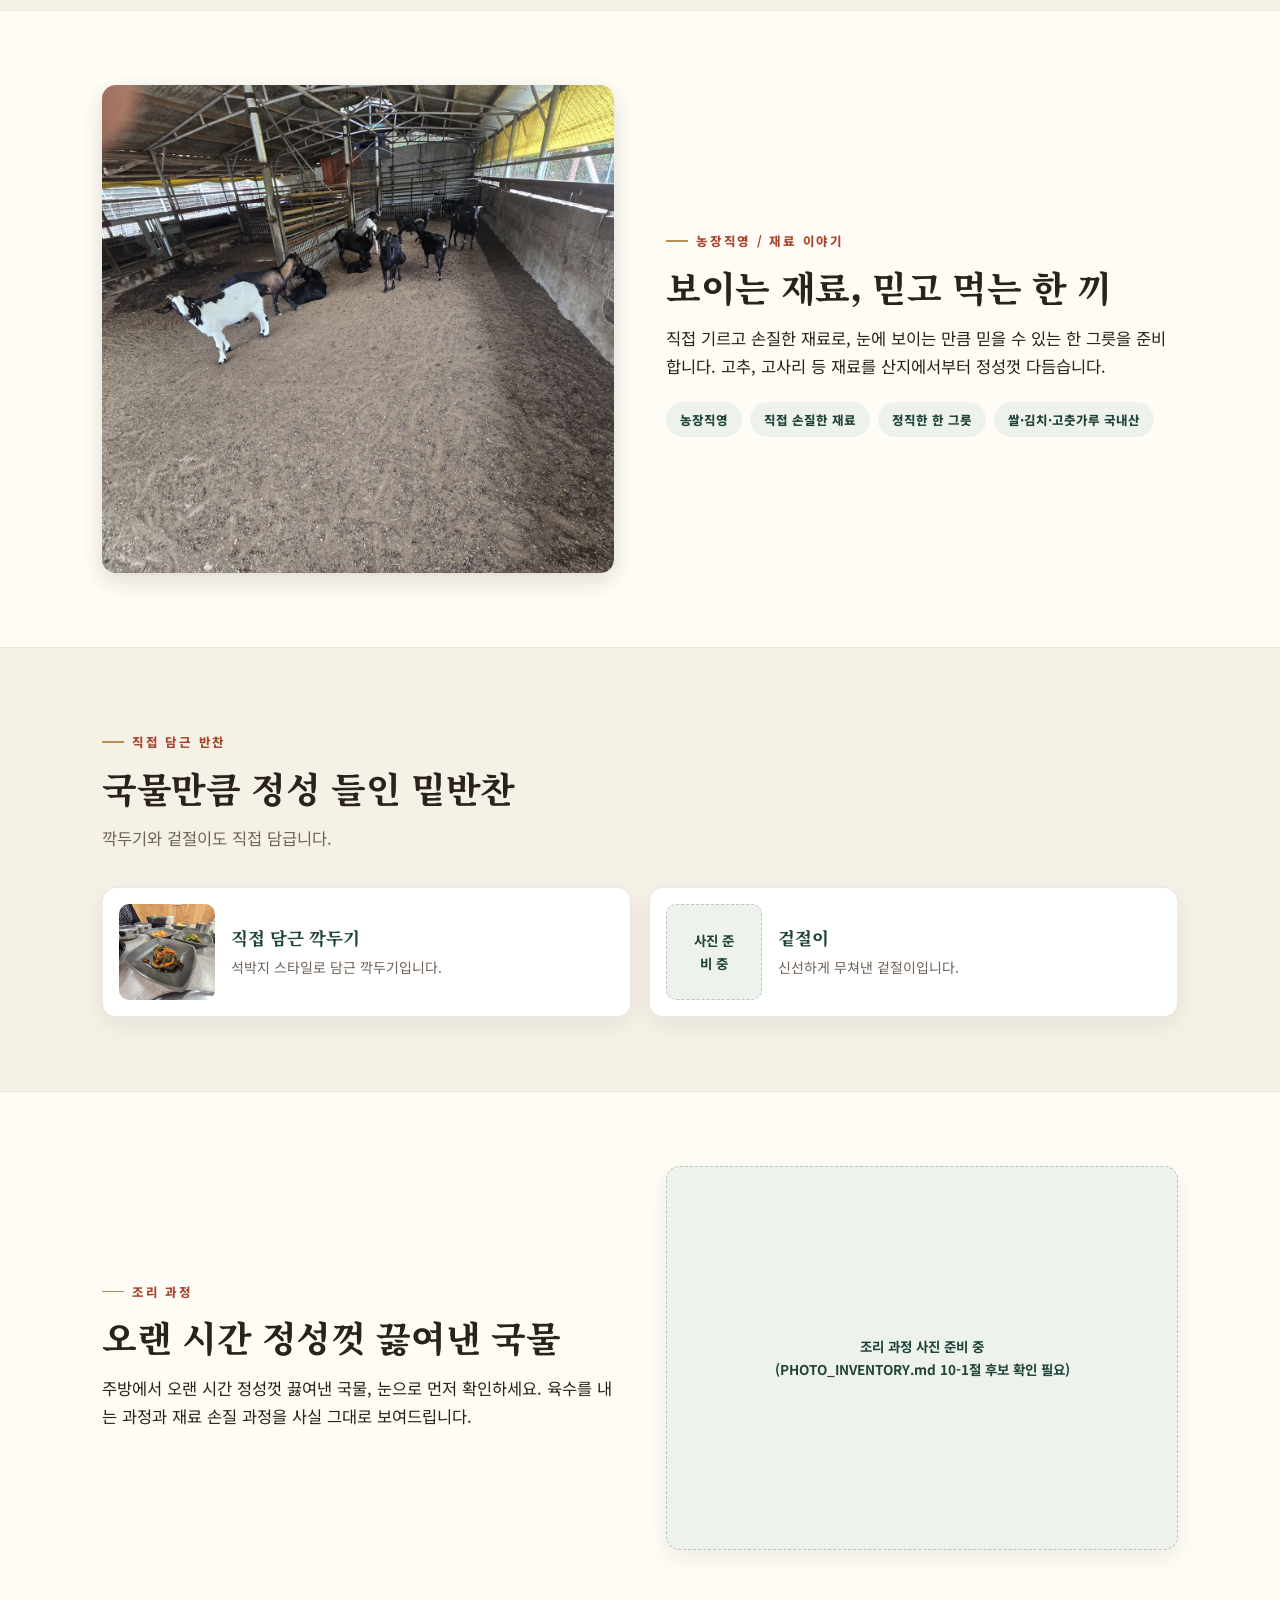
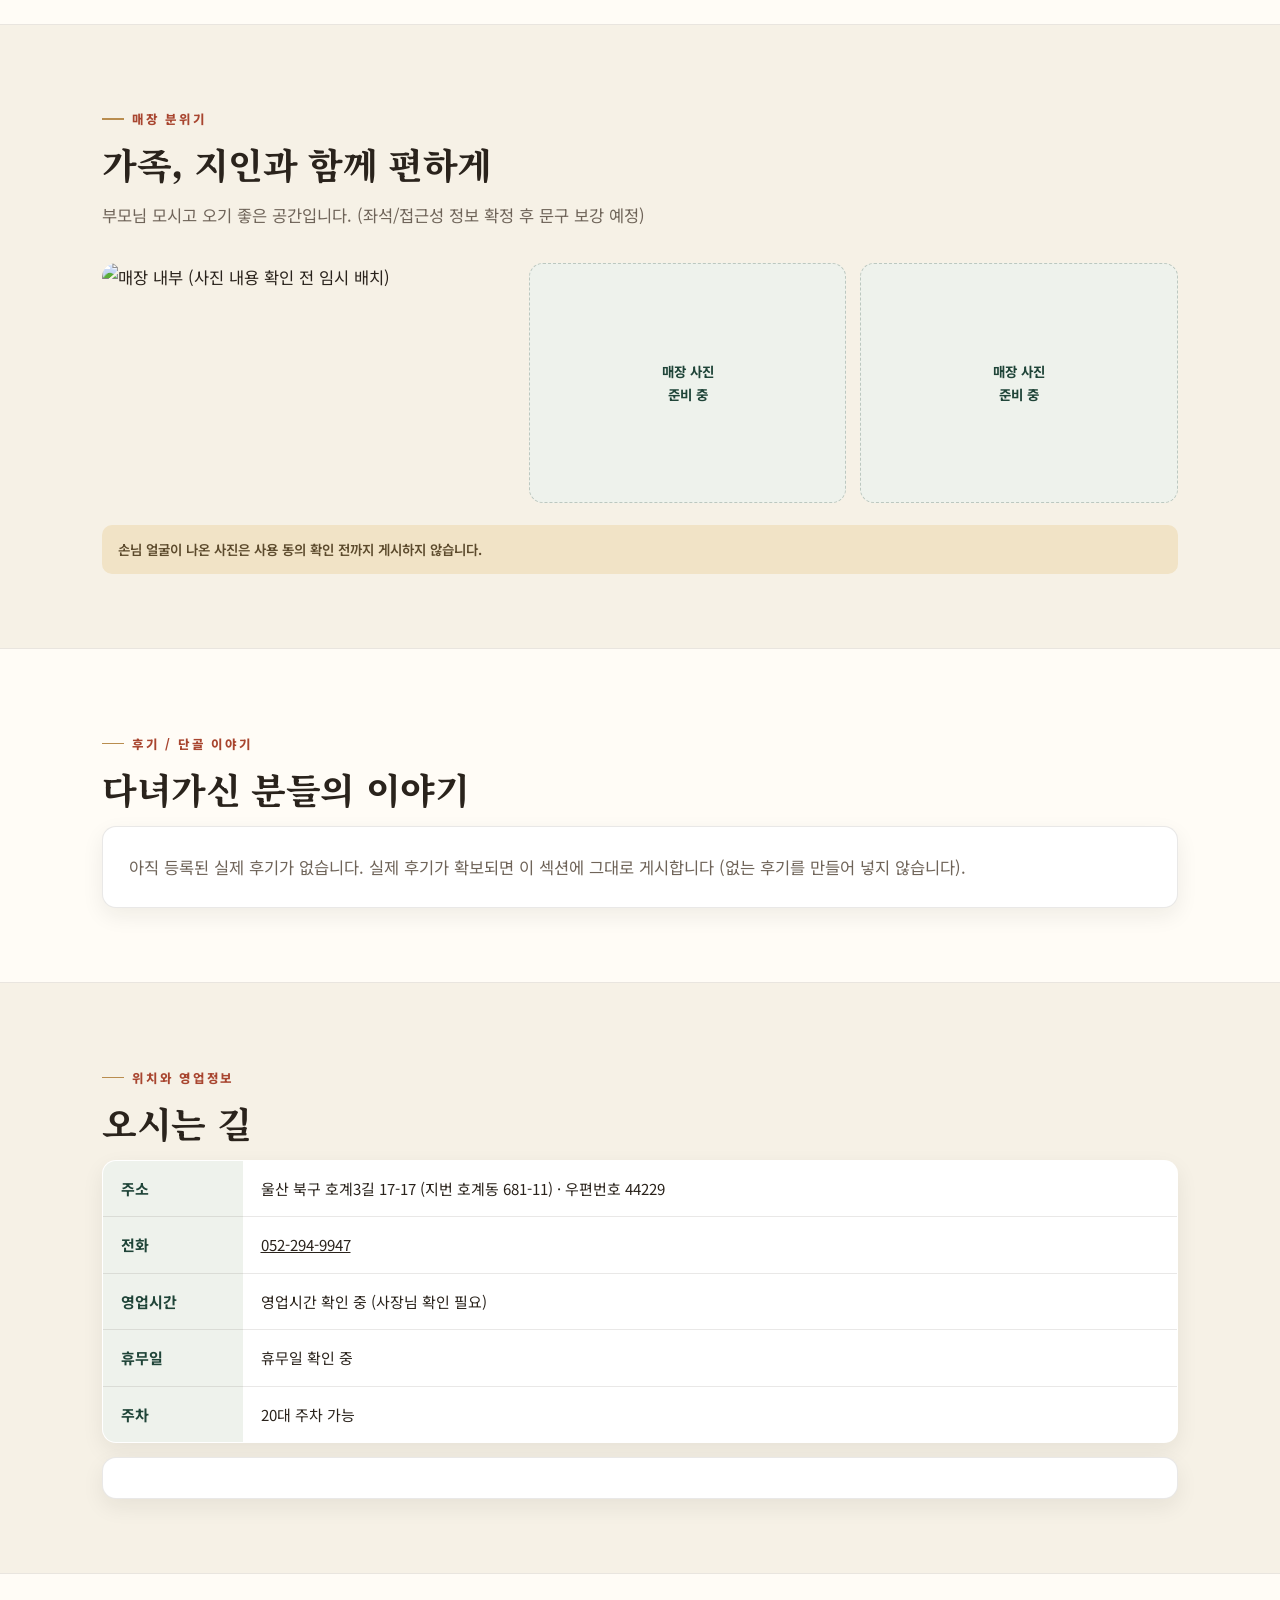
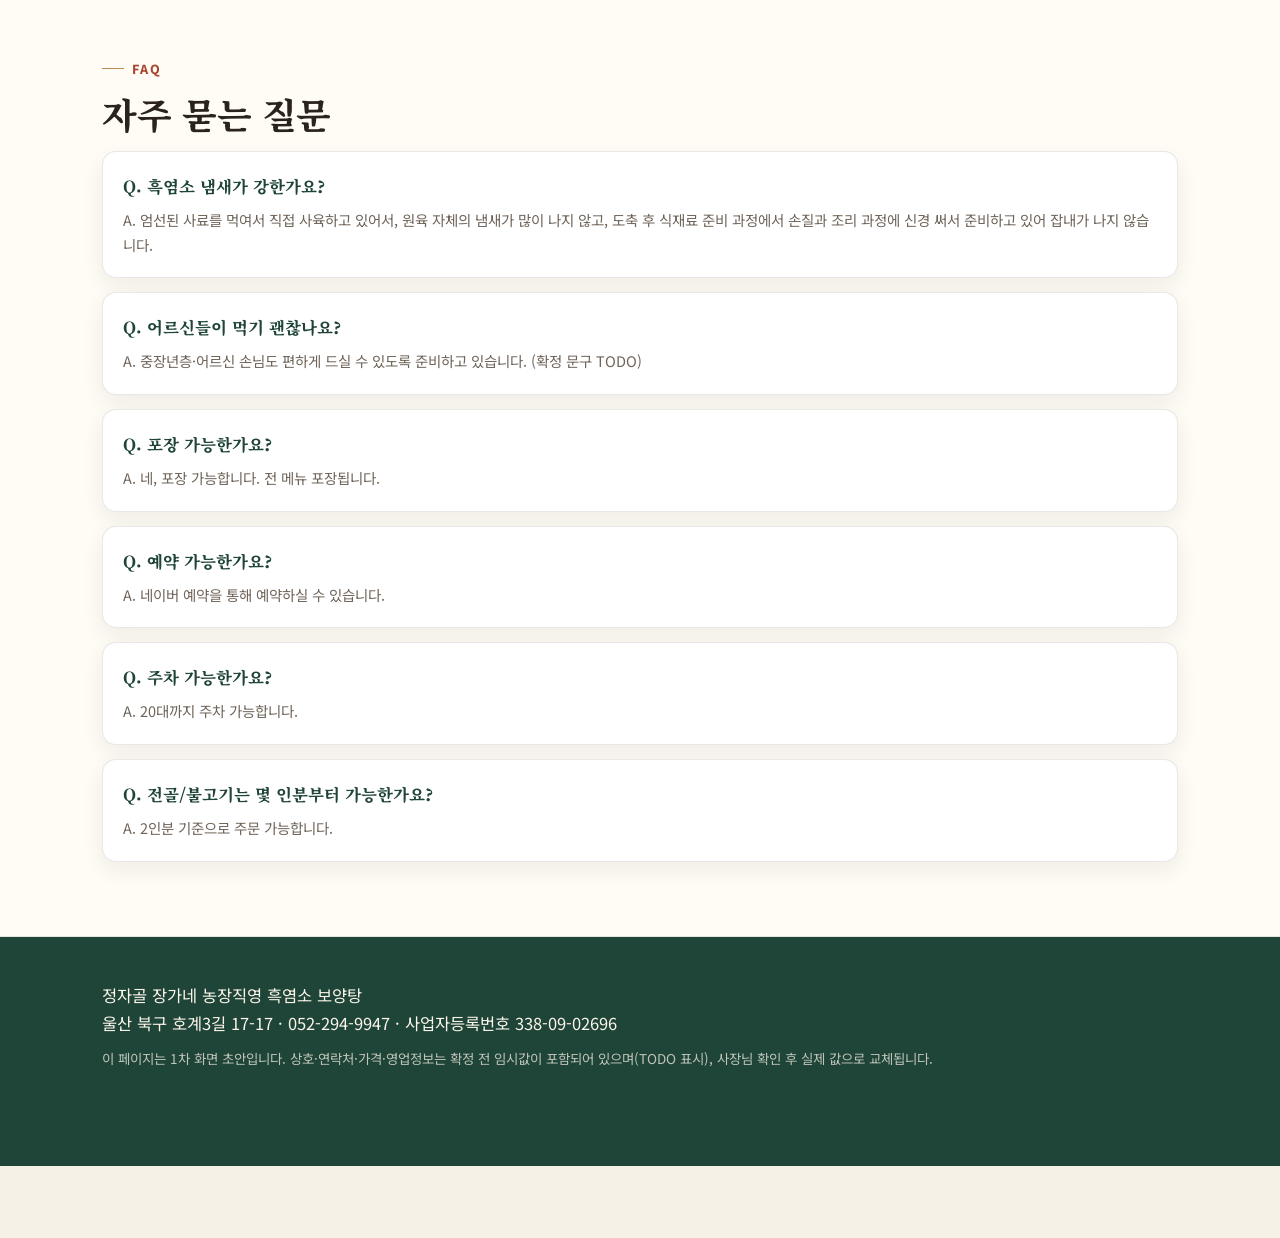
==== commit 85cf2b7e: "feat: 오시는길 실주소/카카오맵/주차/FAQ 실데이터 반영 - functions.php: 실제 도로명주소(울산 북구 호계3길 17-17, 지번 호계동 681-11,   우편번호" ====
--- a/preview/index.html
+++ b/preview/index.html
@@ -4,7 +4,7 @@
 <meta charset="UTF-8">
 <meta name="viewport" content="width=device-width, initial-scale=1">
 <title>정자골 장가네 농장직영 흑염소 보양탕 — 정적 미리보기 (1차 초안)</title>
-<link rel="stylesheet" href="assets/main.css?v=20260820-2245">
+<link rel="stylesheet" href="assets/main.css?v=20260820-2317">
 <style>
   .preview-banner {
     background: #2B2620;
@@ -62,7 +62,7 @@
       <p class="hero__subtitle">직접 손질한 재료와 깊게 끓인 국물, 울산에서 든든하게 챙기는 보양식 한 그릇</p>
       <div class="hero__cta">
         <a class="btn btn--primary" href="tel:0522949947"><svg class="icon-tel" viewBox="0 0 24 24" aria-hidden="true"><path d="M6.62 10.79a15.05 15.05 0 0 0 6.59 6.59l2.2-2.2a1 1 0 0 1 1.01-.24c1.12.37 2.33.57 3.58.57a1 1 0 0 1 1 1V20a1 1 0 0 1-1 1C10.61 21 3 13.39 3 4a1 1 0 0 1 1-1h3.5a1 1 0 0 1 1 1c0 1.25.2 2.46.57 3.58a1 1 0 0 1-.25 1.01l-2.2 2.2z"/></svg> 전화 예약</a>
-        <a class="btn btn--outline" href="#map-미설정">📍 길찾기</a>
+        <a class="btn btn--outline" href="https://place.map.kakao.com/347310914" target="_blank" rel="noopener">📍 길찾기</a>
         <a class="btn btn--outline" href="#menu-section" data-scroll-to="#menu-section">🍲 메뉴 보기</a>
       </div>
     </div>
@@ -215,16 +215,25 @@
       <h2>오시는 길</h2>
 
       <table class="info-table">
-        <tr><th>주소</th><td>울산 북구 호계동 681-11 1층</td></tr>
+        <tr><th>주소</th><td>울산 북구 호계3길 17-17 (지번 호계동 681-11) · 우편번호 44229</td></tr>
         <tr><th>전화</th><td><a href="tel:0522949947">052-294-9947</a></td></tr>
         <tr><th>영업시간</th><td>영업시간 확인 중 (사장님 확인 필요)</td></tr>
         <tr><th>휴무일</th><td>휴무일 확인 중</td></tr>
-        <tr><th>주차</th><td>주차 가능 여부 확인 중 (TODO)</td></tr>
+        <tr><th>주차</th><td>20대 주차 가능</td></tr>
       </table>
 
-      <div class="map-embed-placeholder">
-        지도 임베드 준비 중 (네이버지도/카카오맵 링크 확정 후 삽입 — TODO)
-      </div>
+      <div class="map-embed">
+        <div id="daumRoughmapContainer1787234685074" class="root_daum_roughmap root_daum_roughmap_landing"></div>
+      </div>
+      <script charset="UTF-8" class="daum_roughmap_loader_script" src="https://ssl.daumcdn.net/dmaps/map_js_init/roughmapLoader.js"></script>
+      <script charset="UTF-8">
+          new daum.roughmap.Lander({
+              "timestamp" : "1787234685074",
+              "key" : "2uqp9ethy6ng",
+              "mapWidth" : "640",
+              "mapHeight" : "360"
+          }).render();
+      </script>
     </div>
   </section>
 
@@ -236,7 +245,7 @@
 
       <div class="faq-item">
         <div class="faq-item__q"><span>Q.</span> 흑염소 냄새가 강한가요?</div>
-        <p class="faq-item__a">A. 재료 손질과 조리 과정에 신경 써서 준비하고 있습니다. (자세한 답변은 사장님 확인 후 채울 예정)</p>
+        <p class="faq-item__a">A. 엄선된 사료를 먹여서 직접 사육하고 있어서, 원육 자체의 냄새가 많이 나지 않고, 도축 후 식재료 준비 과정에서 손질과 조리 과정에 신경 써서 준비하고 있어 잡내가 나지 않습니다.</p>
       </div>
       <div class="faq-item">
         <div class="faq-item__q"><span>Q.</span> 어르신들이 먹기 괜찮나요?</div>
@@ -248,15 +257,15 @@
       </div>
       <div class="faq-item">
         <div class="faq-item__q"><span>Q.</span> 예약 가능한가요?</div>
-        <p class="faq-item__a">A. 예약 방법을 확인 중입니다. (TODO)</p>
+        <p class="faq-item__a">A. 네이버 예약을 통해 예약하실 수 있습니다.</p>
       </div>
       <div class="faq-item">
         <div class="faq-item__q"><span>Q.</span> 주차 가능한가요?</div>
-        <p class="faq-item__a">A. 주차 가능 대수를 확인 중입니다. (TODO)</p>
+        <p class="faq-item__a">A. 20대까지 주차 가능합니다.</p>
       </div>
       <div class="faq-item">
         <div class="faq-item__q"><span>Q.</span> 전골/불고기는 몇 인분부터 가능한가요?</div>
-        <p class="faq-item__a">A. 인분 기준을 확인 중입니다. (TODO)</p>
+        <p class="faq-item__a">A. 2인분 기준으로 주문 가능합니다.</p>
       </div>
     </div>
   </section>
@@ -266,7 +275,7 @@
 <footer class="site-footer">
   <div class="container">
     <div>정자골 장가네 농장직영 흑염소 보양탕</div>
-    <div>울산 북구 호계동 681-11 1층 · 052-294-9947 · 사업자등록번호 338-09-02696</div>
+    <div>울산 북구 호계3길 17-17 · 052-294-9947 · 사업자등록번호 338-09-02696</div>
     <div class="site-footer__notice">
       이 페이지는 1차 화면 초안입니다. 상호·연락처·가격·영업정보는 확정 전 임시값이 포함되어
       있으며(TODO 표시), 사장님 확인 후 실제 값으로 교체됩니다.
@@ -278,7 +287,7 @@
 <nav class="contact-floating" aria-label="바로 연락하기">
   <div class="contact-floating__inner">
     <a class="btn btn--primary" href="tel:0522949947"><svg class="icon-tel" viewBox="0 0 24 24" aria-hidden="true"><path d="M6.62 10.79a15.05 15.05 0 0 0 6.59 6.59l2.2-2.2a1 1 0 0 1 1.01-.24c1.12.37 2.33.57 3.58.57a1 1 0 0 1 1 1V20a1 1 0 0 1-1 1C10.61 21 3 13.39 3 4a1 1 0 0 1 1-1h3.5a1 1 0 0 1 1 1c0 1.25.2 2.46.57 3.58a1 1 0 0 1-.25 1.01l-2.2 2.2z"/></svg><br>전화하기</a>
-    <a class="btn btn--outline" href="#map-미설정">📍<br>길찾기</a>
+    <a class="btn btn--outline" href="https://place.map.kakao.com/347310914" target="_blank" rel="noopener">📍<br>길찾기</a>
     <a class="btn btn--red" href="#menu-section" data-scroll-to="#menu-section">🍲<br>메뉴 보기</a>
   </div>
 </nav>
--- a/preview/assets/main.css
+++ b/preview/assets/main.css
@@ -394,7 +394,7 @@
 .btn--red { background: var(--green); color: #fbf6ea; }
 .icon-tel { width: 15px; height: 15px; fill: var(--jade); vertical-align: -2px; }
 .site-footer__notice { color: rgba(251,246,234,.72); font-size: 13.5px; margin-top: 10px; }
-.map-embed-placeholder, .faq-item {
+.map-embed-placeholder, .map-embed, .faq-item {
   background: var(--paper-strong);
   border: 1px solid var(--line);
   border-radius: var(--radius);
@@ -402,5 +402,6 @@
   margin-top: 14px;
   box-shadow: var(--shadow-soft);
 }
+.map-embed { overflow-x: auto; display: flex; justify-content: center; }
 .faq-item__q { color: var(--green); font-weight: 800; font-family: var(--font-display); }
 .faq-item__a { color: var(--muted); margin: 8px 0 0; font-size: 14.5px; }
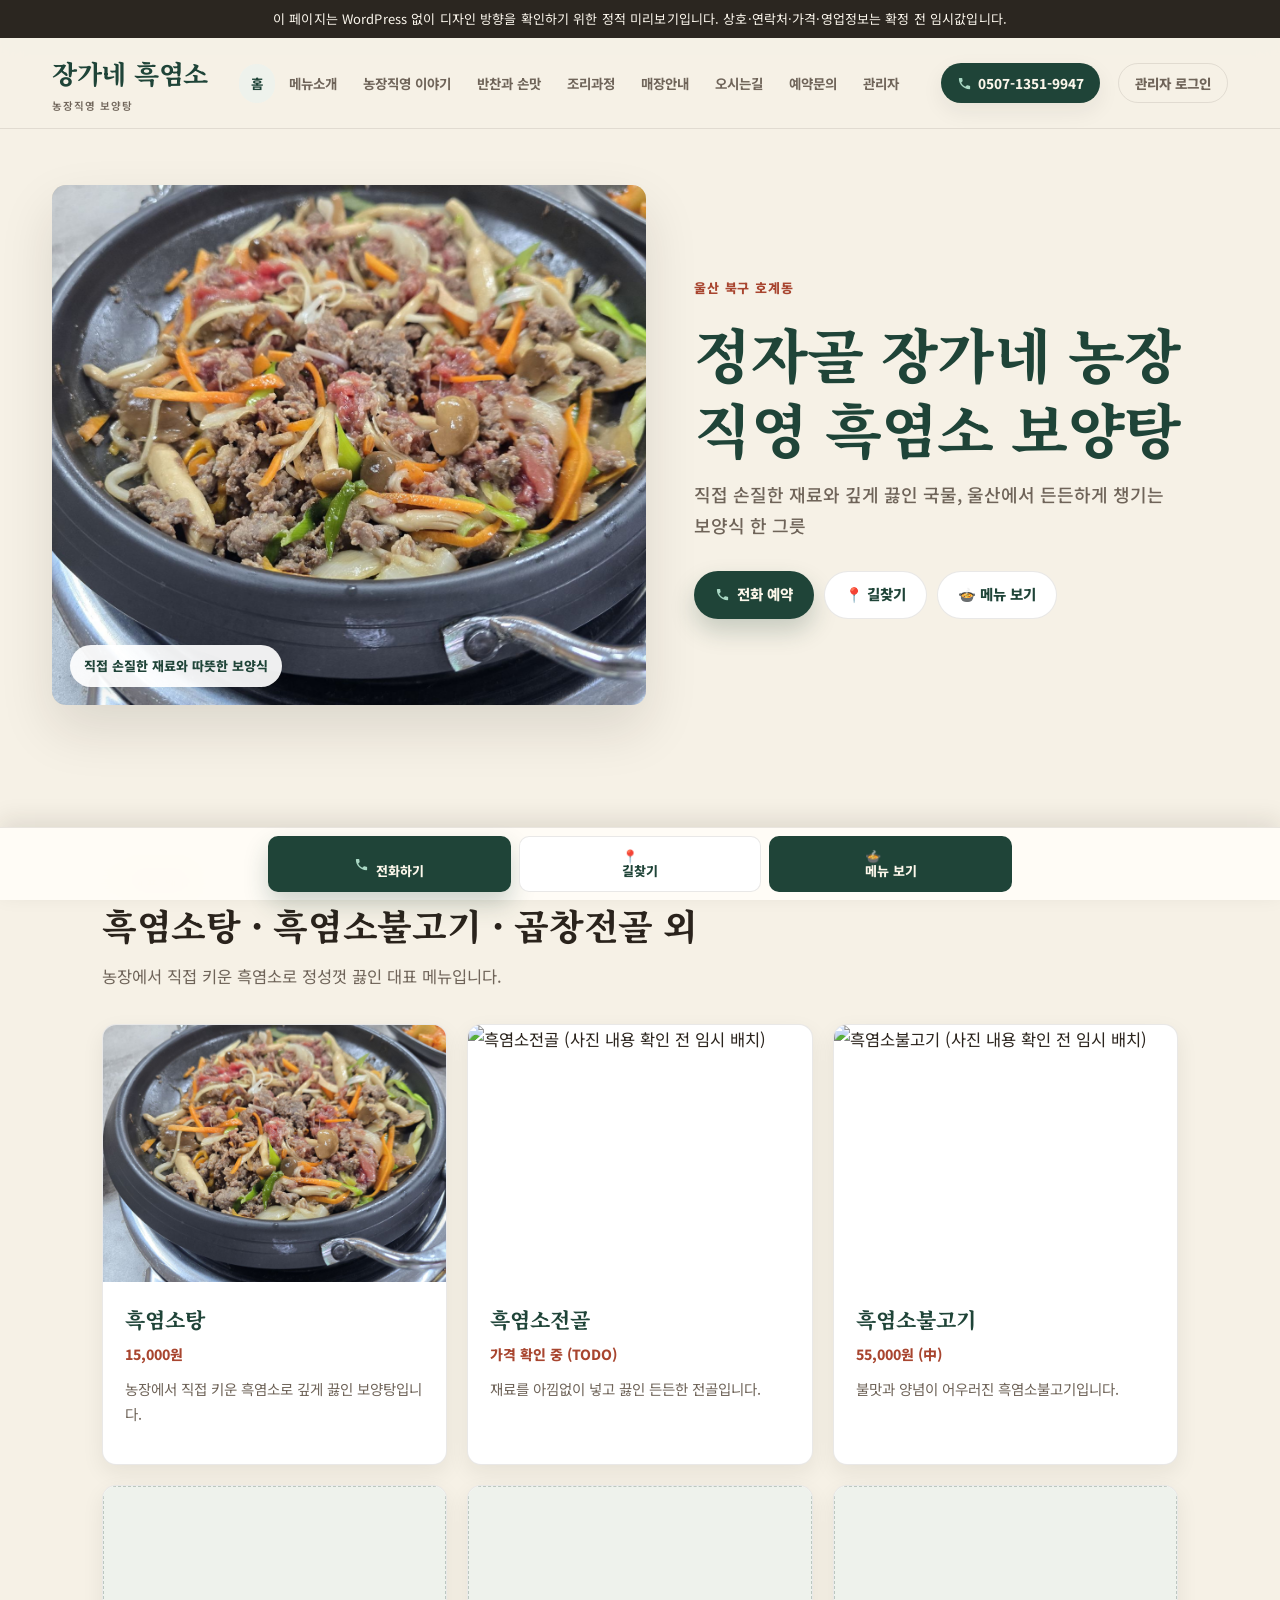
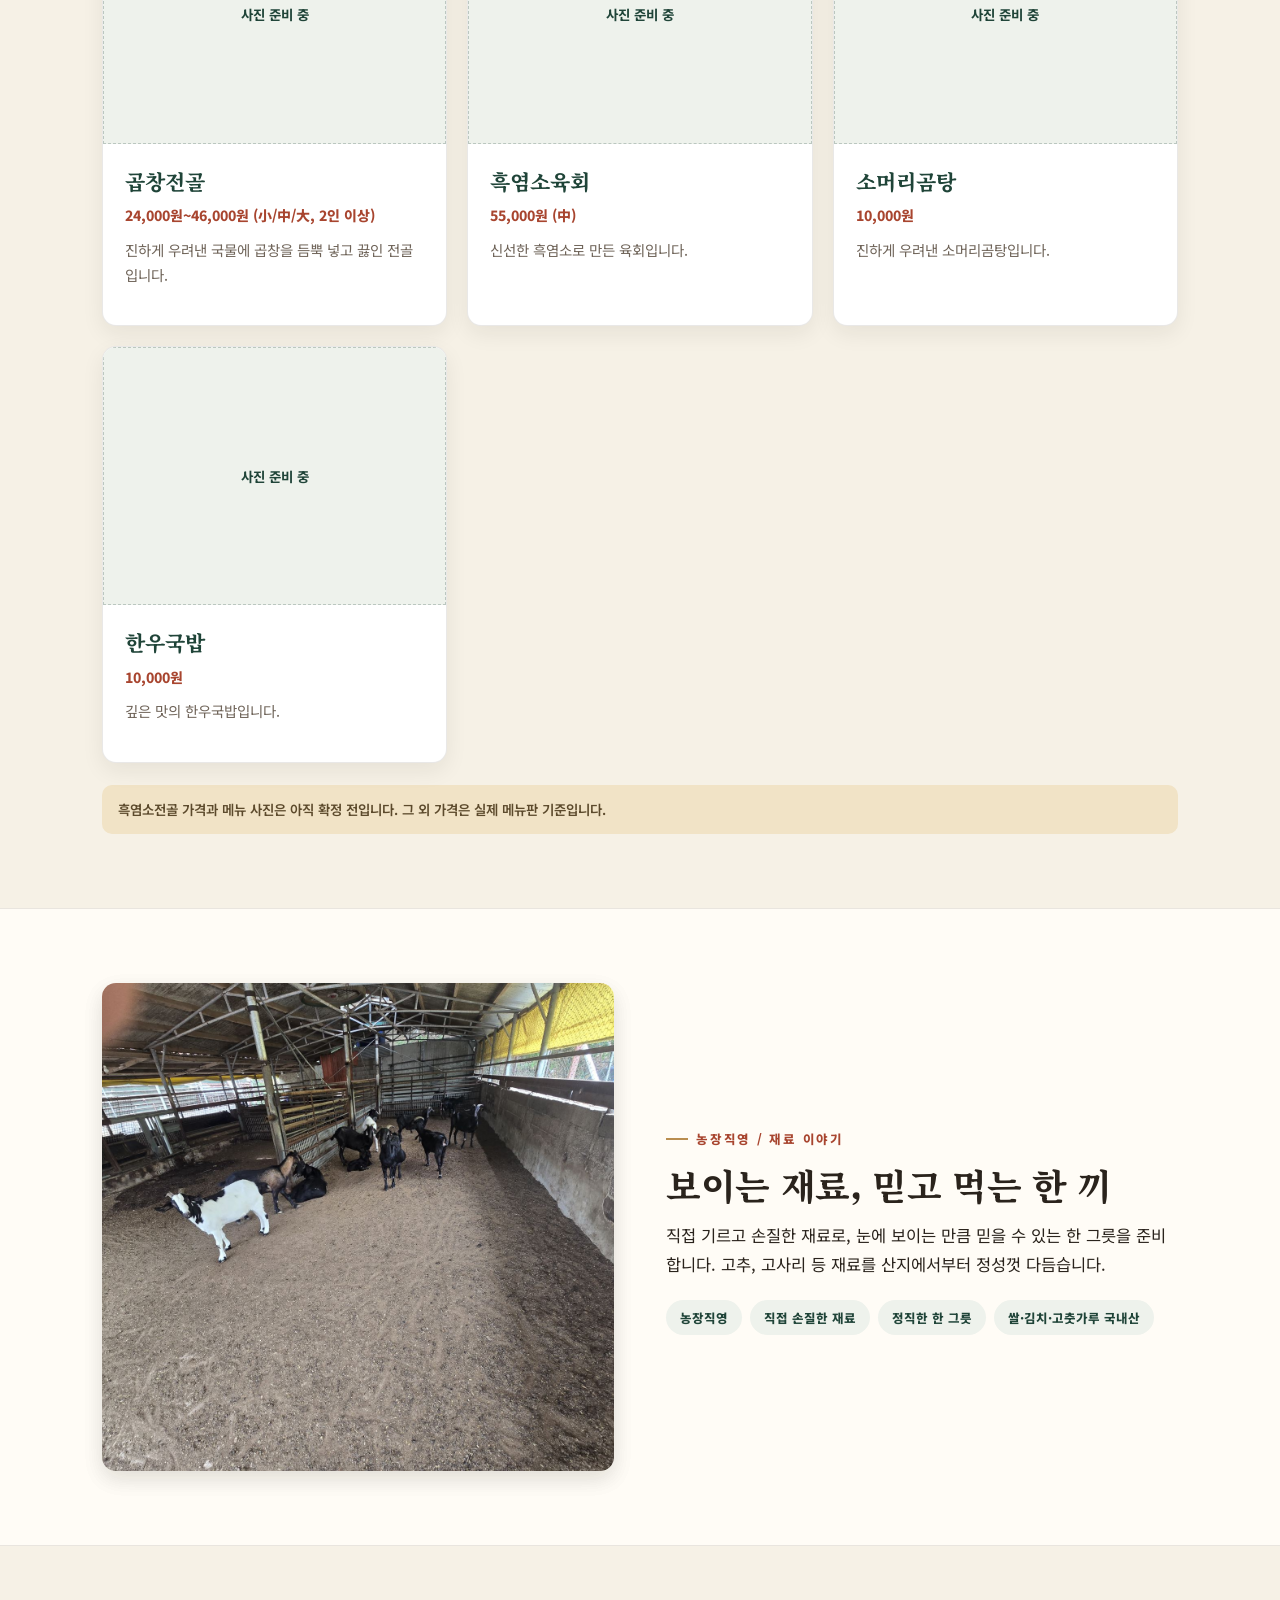
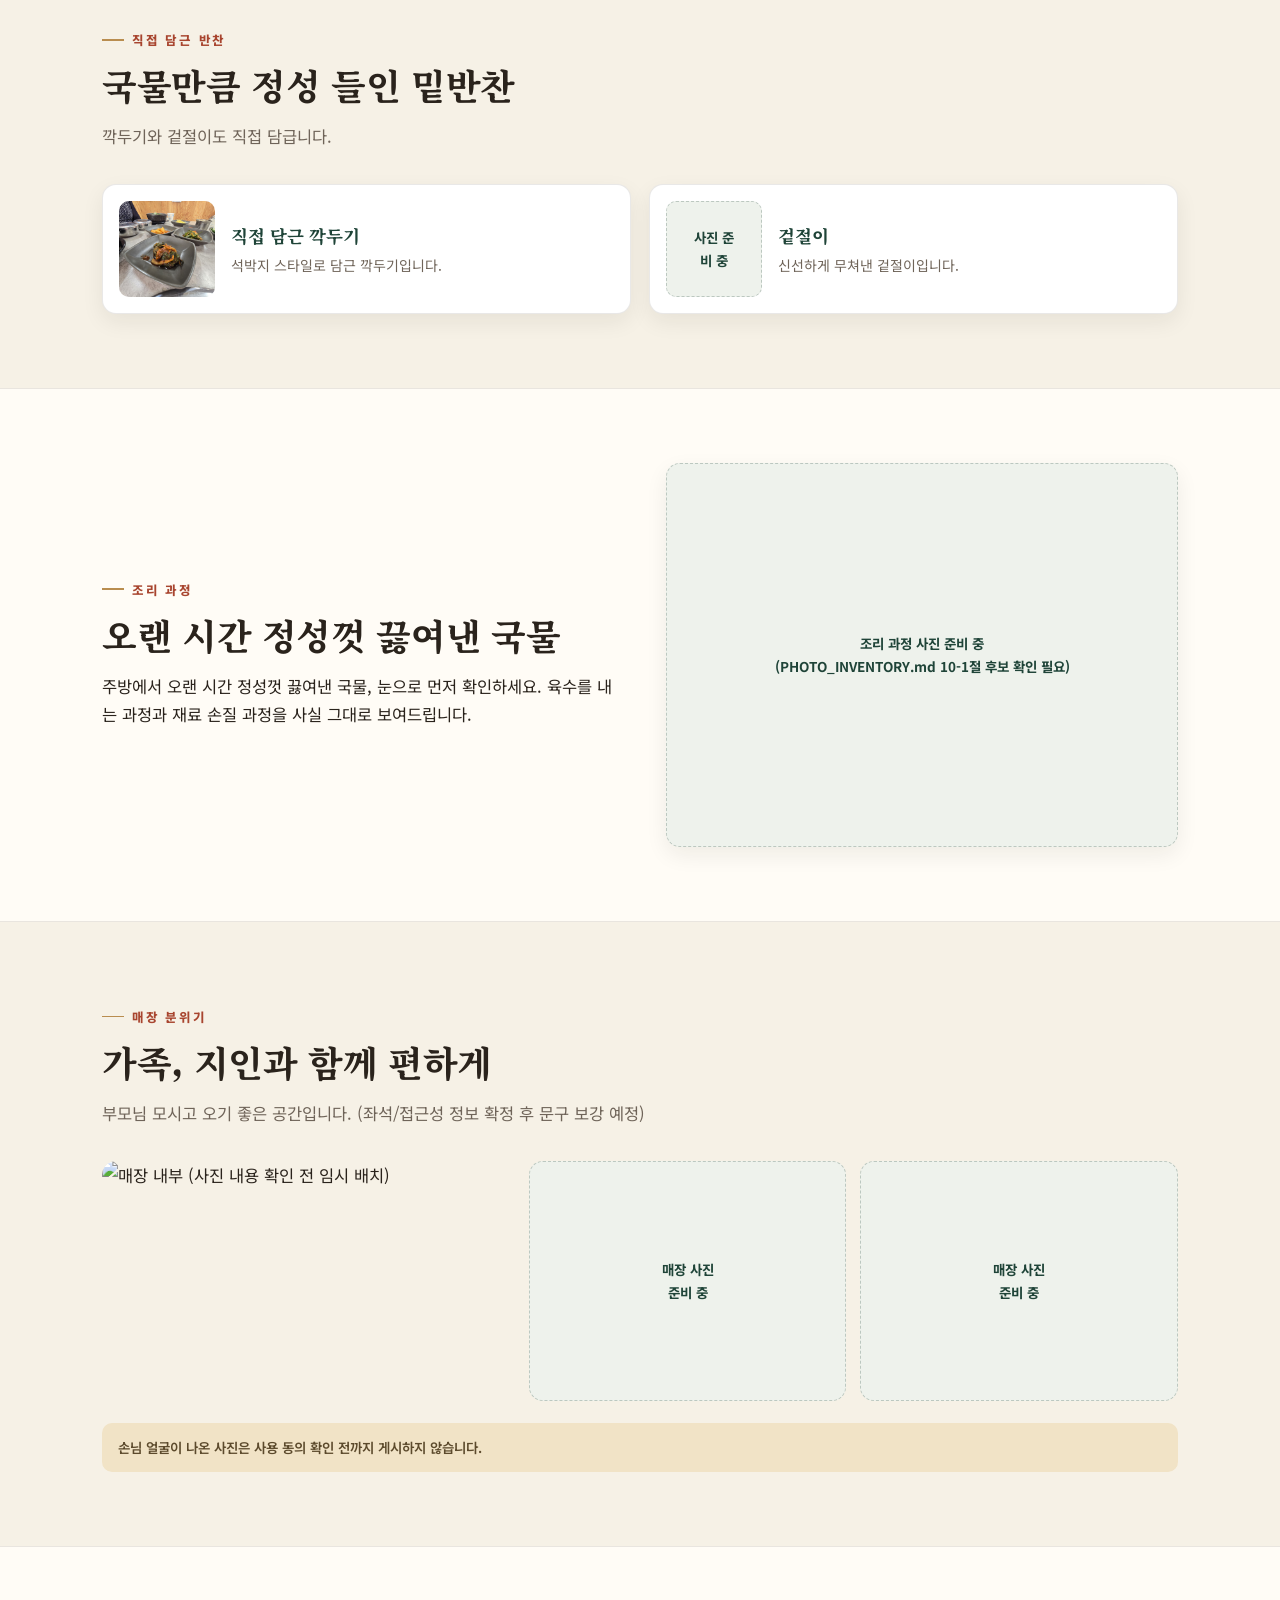
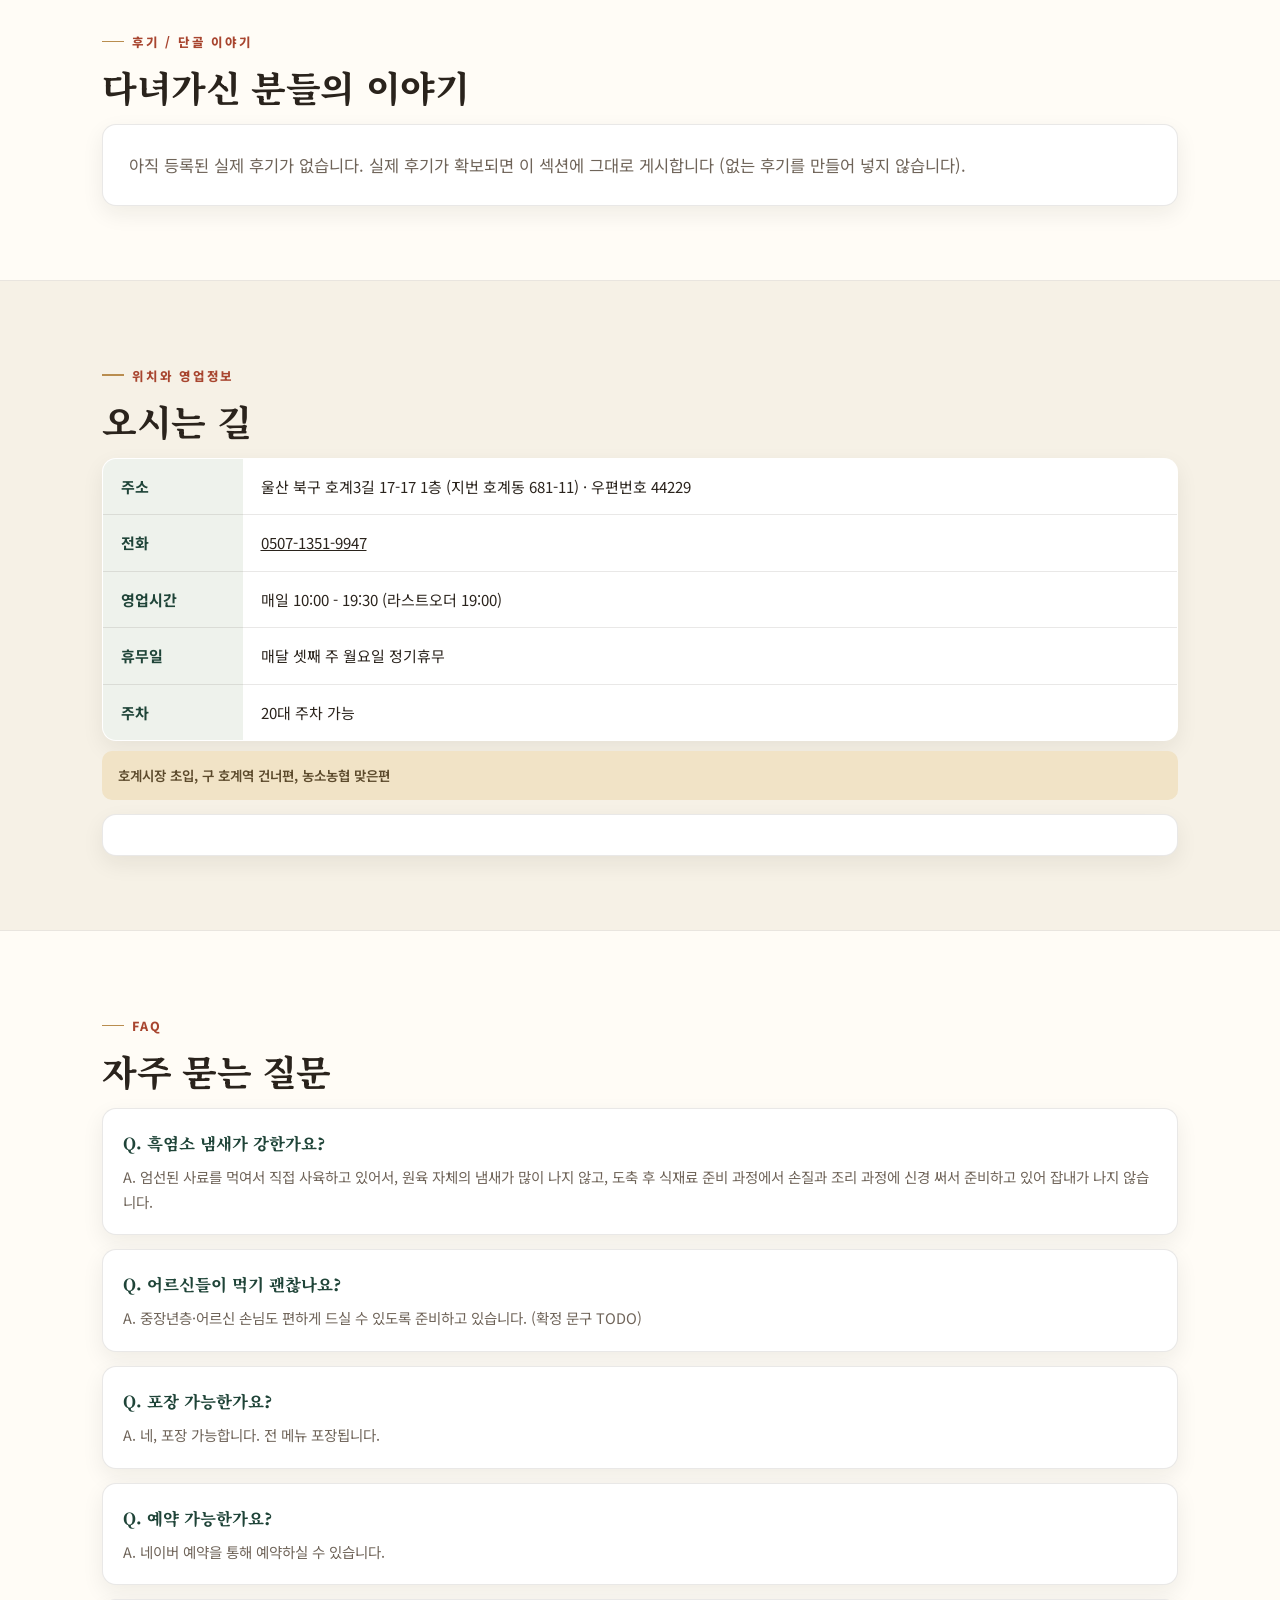
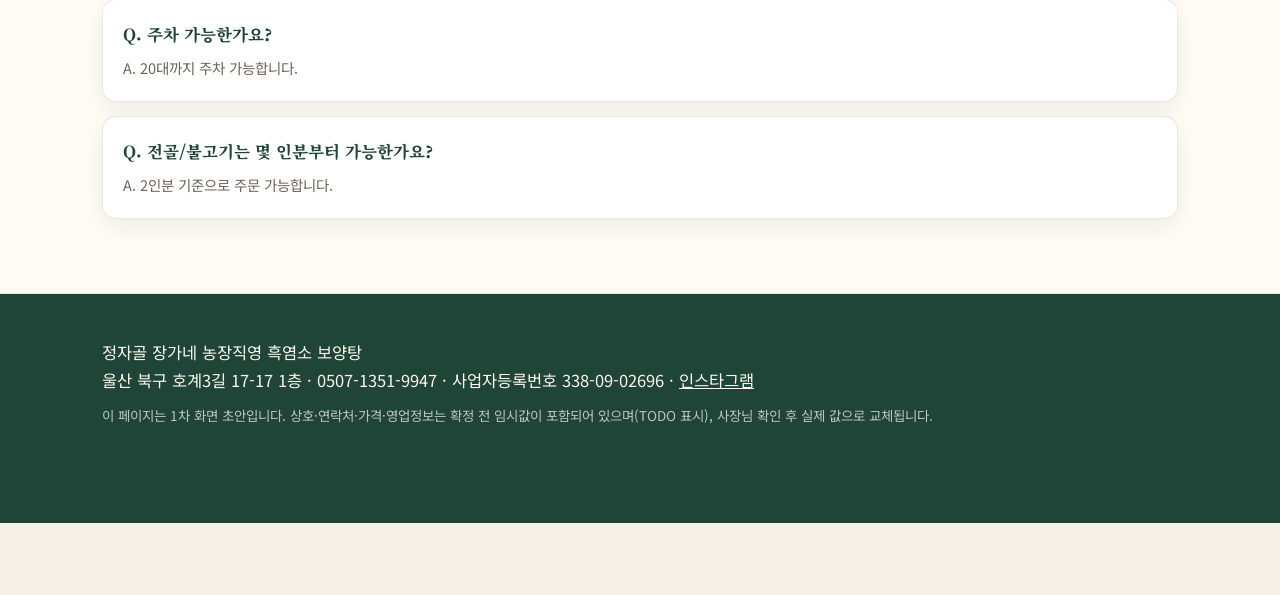
==== commit 608bfc06: "feat: 실제 전화번호/영업시간/휴무일/1층 주소/인스타그램/메뉴판 실데이터 반영 - functions.php: 전화번호(0507-1351-9947), 주소 1층 추가, 영업시간" ====
--- a/preview/index.html
+++ b/preview/index.html
@@ -4,7 +4,7 @@
 <meta charset="UTF-8">
 <meta name="viewport" content="width=device-width, initial-scale=1">
 <title>정자골 장가네 농장직영 흑염소 보양탕 — 정적 미리보기 (1차 초안)</title>
-<link rel="stylesheet" href="assets/main.css?v=20260820-2317">
+<link rel="stylesheet" href="assets/main.css?v=20260820-2348">
 <style>
   .preview-banner {
     background: #2B2620;
@@ -44,7 +44,7 @@
       </ul>
     </nav>
 
-    <a class="site-header__phone" href="tel:0522949947"><svg class="icon-tel" viewBox="0 0 24 24" aria-hidden="true"><path d="M6.62 10.79a15.05 15.05 0 0 0 6.59 6.59l2.2-2.2a1 1 0 0 1 1.01-.24c1.12.37 2.33.57 3.58.57a1 1 0 0 1 1 1V20a1 1 0 0 1-1 1C10.61 21 3 13.39 3 4a1 1 0 0 1 1-1h3.5a1 1 0 0 1 1 1c0 1.25.2 2.46.57 3.58a1 1 0 0 1-.25 1.01l-2.2 2.2z"/></svg> 052-294-9947</a>
+    <a class="site-header__phone" href="tel:050713519947"><svg class="icon-tel" viewBox="0 0 24 24" aria-hidden="true"><path d="M6.62 10.79a15.05 15.05 0 0 0 6.59 6.59l2.2-2.2a1 1 0 0 1 1.01-.24c1.12.37 2.33.57 3.58.57a1 1 0 0 1 1 1V20a1 1 0 0 1-1 1C10.61 21 3 13.39 3 4a1 1 0 0 1 1-1h3.5a1 1 0 0 1 1 1c0 1.25.2 2.46.57 3.58a1 1 0 0 1-.25 1.01l-2.2 2.2z"/></svg> 0507-1351-9947</a>
     <a class="site-header__admin" href="admin.html">관리자 로그인</a>
   </div>
 </header>
@@ -61,7 +61,7 @@
       <h1 class="hero__title">정자골 장가네 농장직영 흑염소 보양탕</h1>
       <p class="hero__subtitle">직접 손질한 재료와 깊게 끓인 국물, 울산에서 든든하게 챙기는 보양식 한 그릇</p>
       <div class="hero__cta">
-        <a class="btn btn--primary" href="tel:0522949947"><svg class="icon-tel" viewBox="0 0 24 24" aria-hidden="true"><path d="M6.62 10.79a15.05 15.05 0 0 0 6.59 6.59l2.2-2.2a1 1 0 0 1 1.01-.24c1.12.37 2.33.57 3.58.57a1 1 0 0 1 1 1V20a1 1 0 0 1-1 1C10.61 21 3 13.39 3 4a1 1 0 0 1 1-1h3.5a1 1 0 0 1 1 1c0 1.25.2 2.46.57 3.58a1 1 0 0 1-.25 1.01l-2.2 2.2z"/></svg> 전화 예약</a>
+        <a class="btn btn--primary" href="tel:050713519947"><svg class="icon-tel" viewBox="0 0 24 24" aria-hidden="true"><path d="M6.62 10.79a15.05 15.05 0 0 0 6.59 6.59l2.2-2.2a1 1 0 0 1 1.01-.24c1.12.37 2.33.57 3.58.57a1 1 0 0 1 1 1V20a1 1 0 0 1-1 1C10.61 21 3 13.39 3 4a1 1 0 0 1 1-1h3.5a1 1 0 0 1 1 1c0 1.25.2 2.46.57 3.58a1 1 0 0 1-.25 1.01l-2.2 2.2z"/></svg> 전화 예약</a>
         <a class="btn btn--outline" href="https://place.map.kakao.com/347310914" target="_blank" rel="noopener">📍 길찾기</a>
         <a class="btn btn--outline" href="#menu-section" data-scroll-to="#menu-section">🍲 메뉴 보기</a>
       </div>
@@ -72,7 +72,7 @@
   <section id="menu-section" class="section">
     <div class="container">
       <span class="section-eyebrow">대표 메뉴</span>
-      <h2>흑염소탕 · 흑염소전골 · 흑염소불고기</h2>
+      <h2>흑염소탕 · 흑염소불고기 · 곱창전골 외</h2>
       <p class="section-desc">농장에서 직접 키운 흑염소로 정성껏 끓인 대표 메뉴입니다.</p>
 
       <div class="menu-grid">
@@ -102,10 +102,42 @@
             <p class="menu-card__desc">불맛과 양념이 어우러진 흑염소불고기입니다.</p>
           </div>
         </div>
+        <div class="menu-card">
+          <div class="menu-card__image gallery-grid__item--placeholder" style="aspect-ratio:4/3;">사진 준비 중</div>
+          <div class="menu-card__body">
+            <div class="menu-card__name">곱창전골</div>
+            <div class="menu-card__price">24,000원~46,000원 (小/中/大, 2인 이상)</div>
+            <p class="menu-card__desc">진하게 우려낸 국물에 곱창을 듬뿍 넣고 끓인 전골입니다.</p>
+          </div>
+        </div>
+        <div class="menu-card">
+          <div class="menu-card__image gallery-grid__item--placeholder" style="aspect-ratio:4/3;">사진 준비 중</div>
+          <div class="menu-card__body">
+            <div class="menu-card__name">흑염소육회</div>
+            <div class="menu-card__price">55,000원 (中)</div>
+            <p class="menu-card__desc">신선한 흑염소로 만든 육회입니다.</p>
+          </div>
+        </div>
+        <div class="menu-card">
+          <div class="menu-card__image gallery-grid__item--placeholder" style="aspect-ratio:4/3;">사진 준비 중</div>
+          <div class="menu-card__body">
+            <div class="menu-card__name">소머리곰탕</div>
+            <div class="menu-card__price">10,000원</div>
+            <p class="menu-card__desc">진하게 우려낸 소머리곰탕입니다.</p>
+          </div>
+        </div>
+        <div class="menu-card">
+          <div class="menu-card__image gallery-grid__item--placeholder" style="aspect-ratio:4/3;">사진 준비 중</div>
+          <div class="menu-card__body">
+            <div class="menu-card__name">한우국밥</div>
+            <div class="menu-card__price">10,000원</div>
+            <p class="menu-card__desc">깊은 맛의 한우국밥입니다.</p>
+          </div>
+        </div>
       </div>
 
       <div class="menu-note">
-        메뉴명·가격·인분 기준·사진은 모두 확정 전 임시값입니다. 실제 메뉴판 확인 후 교체 예정입니다.
+        흑염소전골 가격과 메뉴 사진은 아직 확정 전입니다. 그 외 가격은 실제 메뉴판 기준입니다.
       </div>
     </div>
   </section>
@@ -215,12 +247,13 @@
       <h2>오시는 길</h2>
 
       <table class="info-table">
-        <tr><th>주소</th><td>울산 북구 호계3길 17-17 (지번 호계동 681-11) · 우편번호 44229</td></tr>
-        <tr><th>전화</th><td><a href="tel:0522949947">052-294-9947</a></td></tr>
-        <tr><th>영업시간</th><td>영업시간 확인 중 (사장님 확인 필요)</td></tr>
-        <tr><th>휴무일</th><td>휴무일 확인 중</td></tr>
+        <tr><th>주소</th><td>울산 북구 호계3길 17-17 1층 (지번 호계동 681-11) · 우편번호 44229</td></tr>
+        <tr><th>전화</th><td><a href="tel:050713519947">0507-1351-9947</a></td></tr>
+        <tr><th>영업시간</th><td>매일 10:00 - 19:30 (라스트오더 19:00)</td></tr>
+        <tr><th>휴무일</th><td>매달 셋째 주 월요일 정기휴무</td></tr>
         <tr><th>주차</th><td>20대 주차 가능</td></tr>
       </table>
+      <p class="menu-note" style="margin-top:10px;">호계시장 초입, 구 호계역 건너편, 농소농협 맞은편</p>
 
       <div class="map-embed">
         <div id="daumRoughmapContainer1787234685074" class="root_daum_roughmap root_daum_roughmap_landing"></div>
@@ -275,7 +308,7 @@
 <footer class="site-footer">
   <div class="container">
     <div>정자골 장가네 농장직영 흑염소 보양탕</div>
-    <div>울산 북구 호계3길 17-17 · 052-294-9947 · 사업자등록번호 338-09-02696</div>
+    <div>울산 북구 호계3길 17-17 1층 · 0507-1351-9947 · 사업자등록번호 338-09-02696 · <a href="https://www.instagram.com/nhs550424/" target="_blank" rel="noopener">인스타그램</a></div>
     <div class="site-footer__notice">
       이 페이지는 1차 화면 초안입니다. 상호·연락처·가격·영업정보는 확정 전 임시값이 포함되어
       있으며(TODO 표시), 사장님 확인 후 실제 값으로 교체됩니다.
@@ -286,7 +319,7 @@
 <!-- 10. 하단/플로팅 CTA -->
 <nav class="contact-floating" aria-label="바로 연락하기">
   <div class="contact-floating__inner">
-    <a class="btn btn--primary" href="tel:0522949947"><svg class="icon-tel" viewBox="0 0 24 24" aria-hidden="true"><path d="M6.62 10.79a15.05 15.05 0 0 0 6.59 6.59l2.2-2.2a1 1 0 0 1 1.01-.24c1.12.37 2.33.57 3.58.57a1 1 0 0 1 1 1V20a1 1 0 0 1-1 1C10.61 21 3 13.39 3 4a1 1 0 0 1 1-1h3.5a1 1 0 0 1 1 1c0 1.25.2 2.46.57 3.58a1 1 0 0 1-.25 1.01l-2.2 2.2z"/></svg><br>전화하기</a>
+    <a class="btn btn--primary" href="tel:050713519947"><svg class="icon-tel" viewBox="0 0 24 24" aria-hidden="true"><path d="M6.62 10.79a15.05 15.05 0 0 0 6.59 6.59l2.2-2.2a1 1 0 0 1 1.01-.24c1.12.37 2.33.57 3.58.57a1 1 0 0 1 1 1V20a1 1 0 0 1-1 1C10.61 21 3 13.39 3 4a1 1 0 0 1 1-1h3.5a1 1 0 0 1 1 1c0 1.25.2 2.46.57 3.58a1 1 0 0 1-.25 1.01l-2.2 2.2z"/></svg><br>전화하기</a>
     <a class="btn btn--outline" href="https://place.map.kakao.com/347310914" target="_blank" rel="noopener">📍<br>길찾기</a>
     <a class="btn btn--red" href="#menu-section" data-scroll-to="#menu-section">🍲<br>메뉴 보기</a>
   </div>
